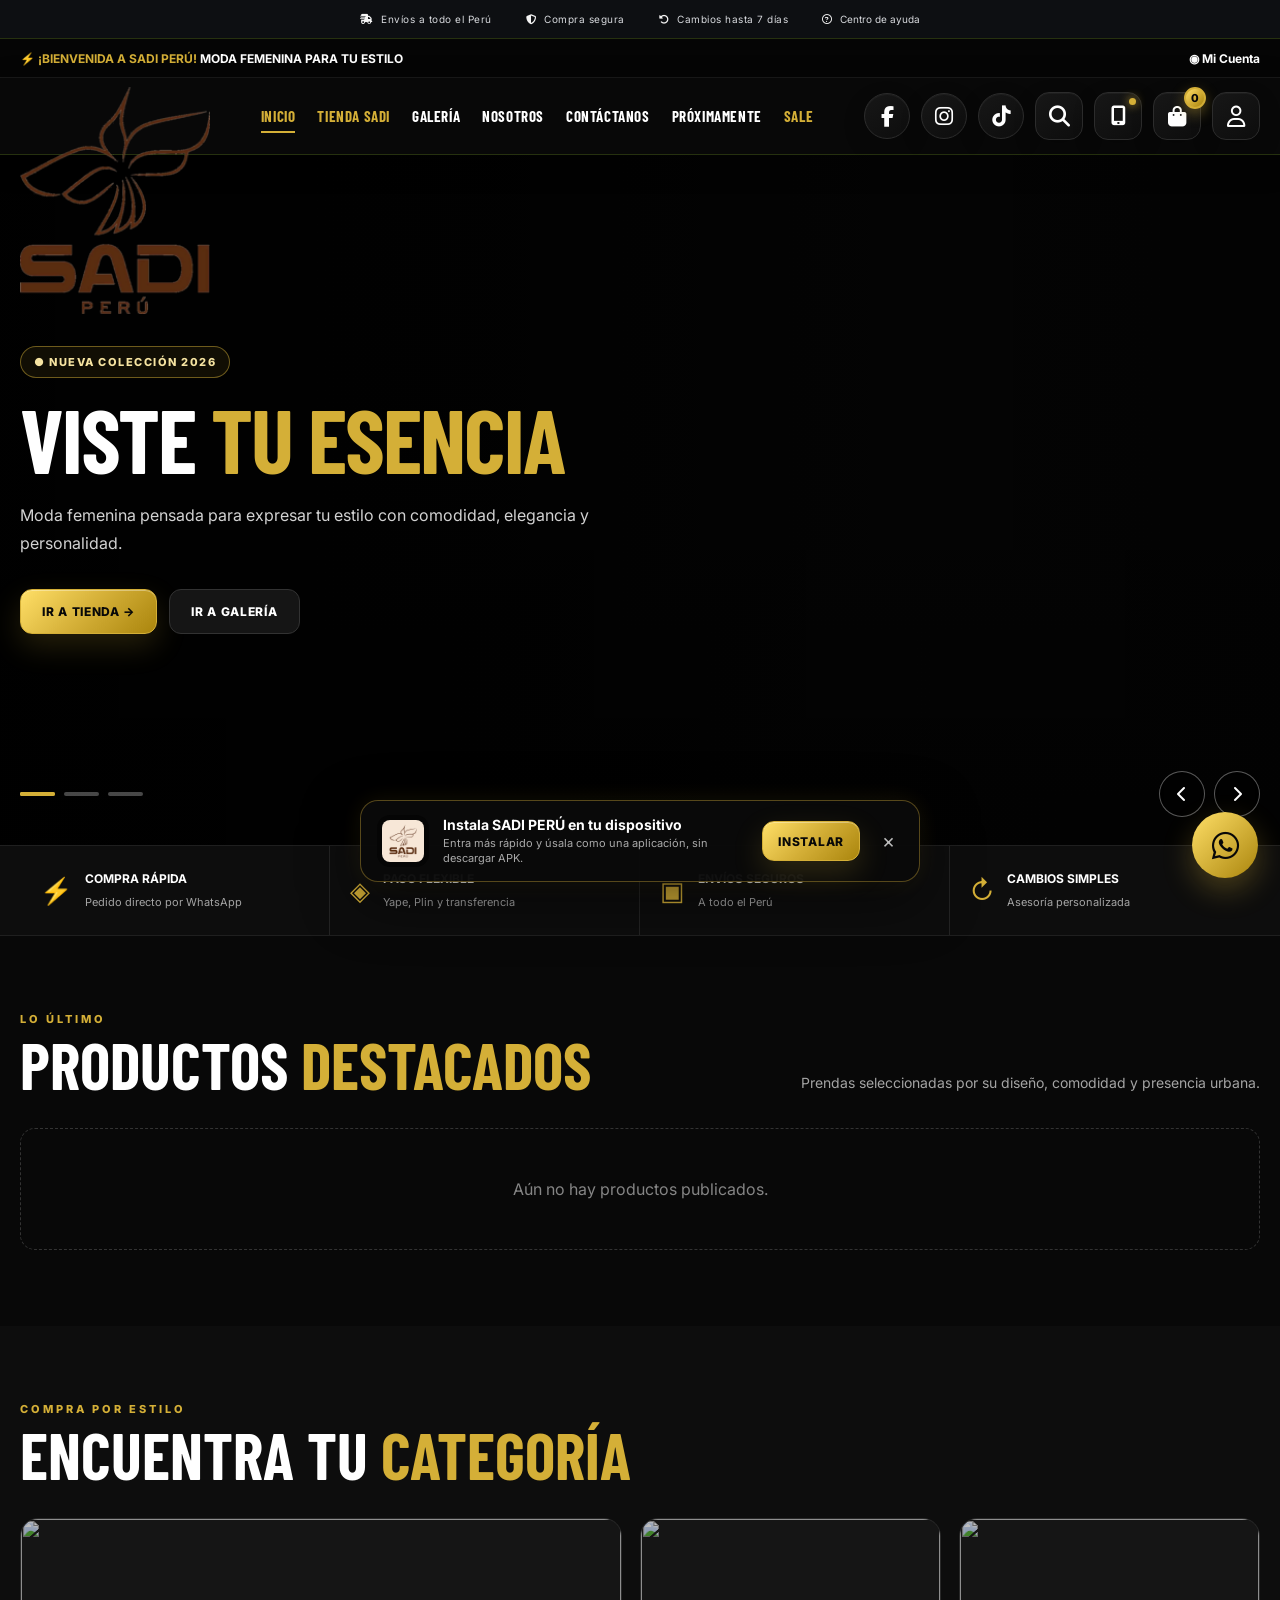
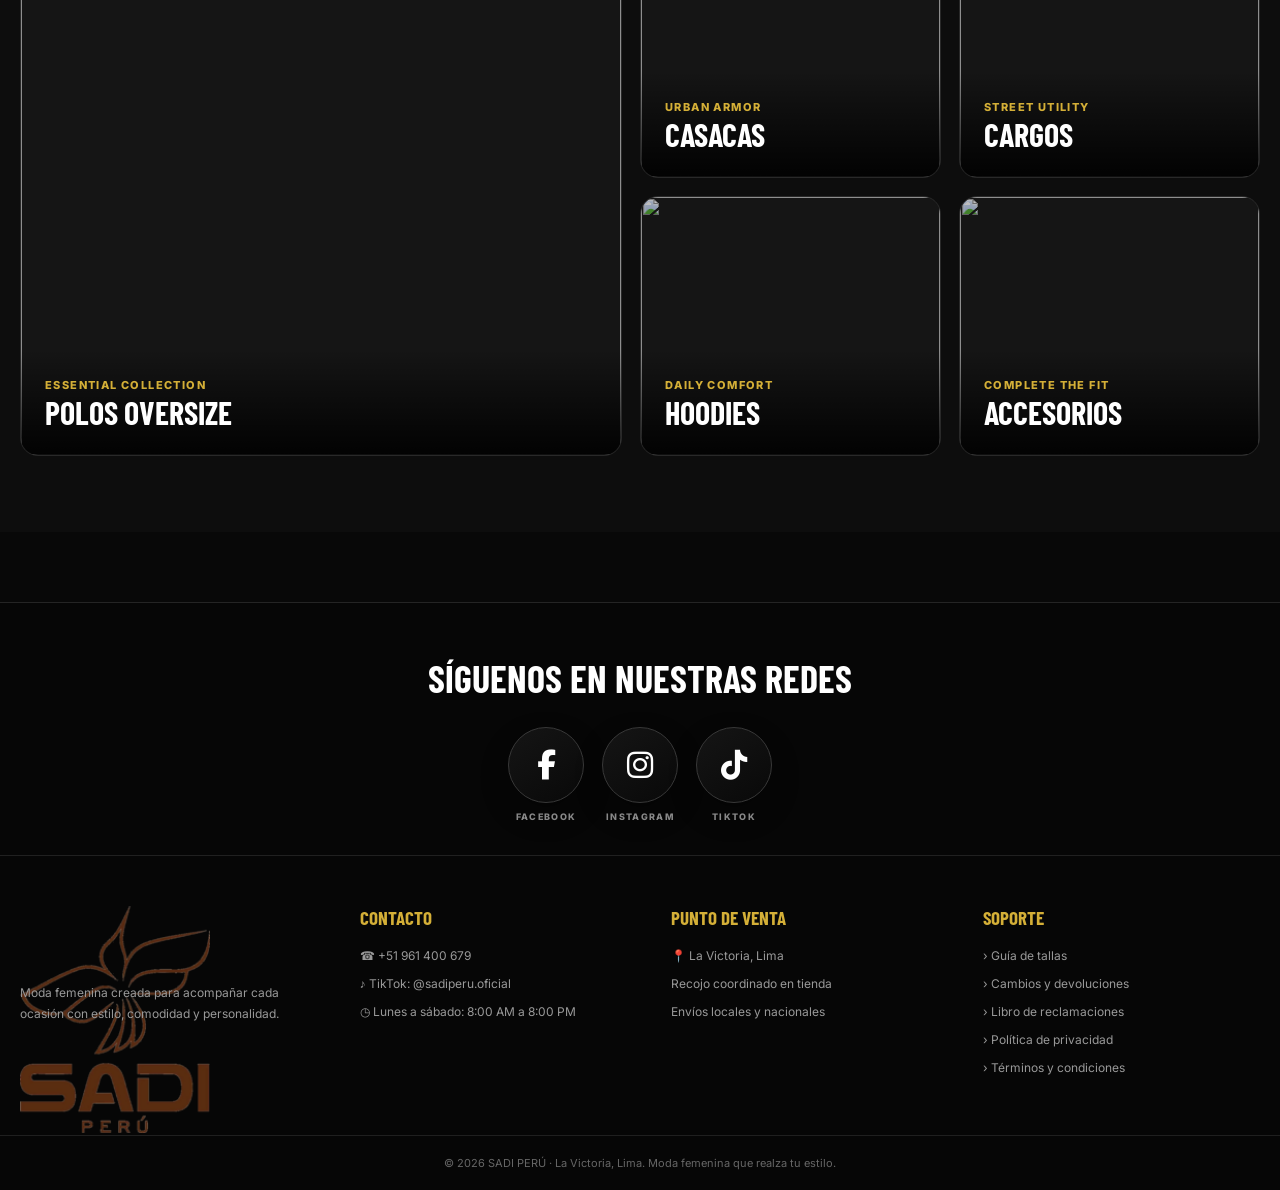
==== index.html @ c54acb95 "Add files via upload" ====
<!DOCTYPE html>

<html lang="es">
<head>
<meta charset="utf-8"/>
<meta content="width=device-width,initial-scale=1,viewport-fit=cover" name="viewport"/>
<meta content="#D4AF37" name="theme-color"/>
<meta content="SADI PERÚ, tienda de moda femenina en La Victoria, Lima. Prendas para mujer, colecciones actuales y atención directa por WhatsApp." name="description"/>
<title>SADI PERÚ | Tienda Femenina</title>
<link href="https://fonts.googleapis.com" rel="preconnect"/>
<link crossorigin="" href="https://fonts.gstatic.com" rel="preconnect"/>
<link href="https://fonts.googleapis.com/css2?family=Barlow+Condensed:wght@500;600;700;800&amp;family=Inter:wght@400;500;600;700;800&amp;display=swap" rel="stylesheet"/>
<script src="https://cdnjs.cloudflare.com/ajax/libs/jspdf/2.5.1/jspdf.umd.min.js"></script>
<link href="https://cdnjs.cloudflare.com/ajax/libs/font-awesome/6.7.2/css/all.min.css" rel="stylesheet"/>
<script src="js/01-firebase.js?v=2.2.0" type="module"></script>
<link href="css/app.css?v=luxury-5.2-loader-logo" rel="stylesheet"/><link id="royActiveManifest" href="manifest.webmanifest" rel="manifest"/><link href="assets/icons/sadi-app-192.png" rel="apple-touch-icon" sizes="192x192"/><meta content="#080808" name="theme-color"/><meta content="yes" name="mobile-web-app-capable"/><meta content="yes" name="apple-mobile-web-app-capable"/><meta content="black-translucent" name="apple-mobile-web-app-status-bar-style"/><meta id="royAppleAppTitle" content="SADI Perú Tienda" name="apple-mobile-web-app-title"/><meta id="royApplicationName" content="SADI Perú Tienda" name="application-name"/><script id="royPwaIdentitySelector">
(function(){
  var params=new URLSearchParams(location.search);
  var adminMode=params.get('admin')==='1';
  var manifest=document.getElementById('royActiveManifest');
  var appleTitle=document.getElementById('royAppleAppTitle');
  var appName=document.getElementById('royApplicationName');
  if(adminMode){
    if(manifest) manifest.setAttribute('href','manifest-admin.webmanifest');
    if(appleTitle) appleTitle.setAttribute('content','SADI Perú Admin');
    if(appName) appName.setAttribute('content','SADI Perú Admin');
    document.title='SADI Perú Admin';
    document.documentElement.setAttribute('data-roy-app','admin');
  }else{
    document.documentElement.setAttribute('data-roy-app','tienda');
  }
})();
</script>
<link href="assets/logo-sadi-peru.png?v=2.7.0" rel="icon" type="image/png"/>
<link rel="preload" href="assets/logo-sadi-peru.png" as="image" type="image/png" fetchpriority="high"/>
<link href="css/payment-admin-v3.1.css?v=3.1.0" rel="stylesheet"/>
<link href="css/payment-checkout-v3.2.css?v=3.2.0" rel="stylesheet"/>
<link href="css/checkout-client-pro-v6.5.css?v=6.7.0" rel="stylesheet"/>
<link href="css/form-controls-v3.3.css" rel="stylesheet"><link href="css/navigation-builder-v4.0.css?v=4.0.0" rel="stylesheet"/>
<link href="css/product-gallery-v4.1.css?v=4.1.0" rel="stylesheet">
</link></link><link rel="stylesheet" href="css/pwa-install-v4.4.css?v=4.4.0"/>
<link rel="preconnect" href="https://firebasestorage.googleapis.com" crossorigin>
<link rel="dns-prefetch" href="https://firebasestorage.googleapis.com">
<link rel="stylesheet" href="css/luxury-final-v5.1.css?v=5.2.0">
</head>
<body class="roy-brand-loading">
<div class="roy-fast-loader" id="royFastLoader" aria-label="Cargando tienda SADI PERÚ" role="status">
  <div class="roy-fast-loader-content">
    <img
      class="roy-fast-loader-logo"
      src="assets/logo-sadi-peru.png"
      alt="SADI PERÚ"
      width="360"
      height="120"
      loading="eager"
      decoding="sync"
      fetchpriority="high"
    />
    <div class="roy-fast-loader-line" aria-hidden="true"><span></span></div>
    <span class="roy-fast-loader-text">CARGANDO TIENDA...</span>
  </div>
</div>
<div id="storeApp">
<div class="service-bar"><div class="wrap service-bar-inner"><span><i class="fa-solid fa-truck-fast"></i> Envíos a todo el Perú</span><span><i class="fa-solid fa-shield-halved"></i> Compra segura</span><span><i class="fa-solid fa-rotate-left"></i> Cambios hasta 7 días</span><button onclick="openSupport('help')"><i class="fa-regular fa-circle-question"></i> Centro de ayuda</button></div></div>
<div class="welcome"><div class="wrap"><span>⚡ <strong>¡BIENVENIDA A SADI PERÚ!</strong> MODA FEMENINA PARA TU ESTILO</span><button onclick="showPage('cuenta')" style="background:none;border:0;color:#fff">◉ Mi Cuenta</button></div></div>
<header class="header"><div class="wrap nav">
<a class="logo" onclick="showPage('inicio')"><span class="logo-mark"><img src="assets/logo-sadi-peru.png" alt="SADI PERÚ"></span><span class="logo-word">SADI PERÚ</span></a>
<nav class="navlinks" id="navLinks">
<a class="active" data-page="inicio" onclick="showPage('inicio')">Inicio</a><a data-page="tienda" onclick="showPage('tienda')">Tienda SADI</a><a data-page="galeria" onclick="showPage('galeria')">Galería</a><a data-page="nosotros" onclick="showPage('nosotros')">Nosotros</a><a data-page="contacto" onclick="showPage('contacto')">Contáctanos</a><a data-page="proximamente" onclick="showPage('proximamente')">Próximamente</a><a class="orange" data-page="sale" onclick="showPage('sale')">Sale</a>
</nav>
<div class="nav-actions"><button aria-label="Facebook" class="icon-btn social-hide" onclick="openSocial('facebook')" title="Facebook"><i class="fa-brands fa-facebook-f"></i></button><button aria-label="Instagram" class="icon-btn social-hide" onclick="openSocial('instagram')" title="Instagram"><i class="fa-brands fa-instagram"></i></button><button aria-label="TikTok" class="icon-btn social-hide" onclick="openSocial('tiktok')" title="TikTok"><i class="fa-brands fa-tiktok"></i></button><button aria-label="Buscar" class="icon-btn" onclick="focusStoreSearch()" title="Buscar"><i class="fa-solid fa-magnifying-glass"></i></button><button aria-label="Instalar aplicación SADI PERÚ" class="icon-btn roy-install-entry roy-install-icon-btn" onclick="openRoyInstall()" title="Instalar aplicación"><i class="fa-solid fa-mobile-screen-button"></i></button><button aria-label="Carrito" class="icon-btn" onclick="openCart()" title="Carrito"><i class="fa-solid fa-bag-shopping"></i><span class="badge-count" id="cartCount">0</span></button><button aria-label="Mi cuenta" class="icon-btn" onclick="showPage('cuenta')" title="Cuenta"><i class="fa-regular fa-user"></i></button><button aria-label="Abrir menú" class="icon-btn hamb" onclick="openMobileMenu()"><i class="fa-solid fa-bars"></i></button></div>
</div></header>
<main>
<section class="page active" id="page-inicio">
<section aria-label="Promociones principales SADI PERÚ" class="hero-slider" id="heroSlider">
<div class="hero-slider-track" id="heroSliderTrack"></div>
<div class="hero-slider-controls">
<div aria-label="Seleccionar banner" class="hero-dots" id="heroDots"></div>
<div class="hero-arrows"><button aria-label="Banner anterior" class="hero-arrow" onclick="changeHeroSlide(-1)" type="button"><i class="fa-solid fa-chevron-left"></i></button><button aria-label="Banner siguiente" class="hero-arrow" onclick="changeHeroSlide(1)" type="button"><i class="fa-solid fa-chevron-right"></i></button></div>
</div>
</section>
<div class="feature-strip"><div class="wrap features"><div class="feature"><i>⚡</i><div><strong>Compra rápida</strong><span>Pedido directo por WhatsApp</span></div></div><div class="feature"><i>◈</i><div><strong>Pago flexible</strong><span>Yape, Plin y transferencia</span></div></div><div class="feature"><i>▣</i><div><strong>Envíos seguros</strong><span>A todo el Perú</span></div></div><div class="feature"><i>↻</i><div><strong>Cambios simples</strong><span>Asesoría personalizada</span></div></div></div></div>
<div class="section"><div class="wrap"><div class="section-head"><div><div class="eyebrow">Lo último</div><h2 class="title">Productos <span>destacados</span></h2></div><p class="section-desc">Prendas seleccionadas por su diseño, comodidad y presencia urbana.</p></div><div class="product-grid" id="featuredGrid"></div></div></div>
<div class="section" style="background:#0d0d0d"><div class="wrap"><div class="section-head"><div><div class="eyebrow">Compra por estilo</div><h2 class="title">Encuentra tu <span>categoría</span></h2></div></div><div class="category-grid">
<a class="category-card" onclick="openCategory('Polos')"><img src="https://images.unsplash.com/photo-1529139574466-a303027c1d8b?auto=format&amp;fit=crop&amp;w=1100&amp;q=85"/><div class="category-overlay"><span>Essential collection</span><h3>Polos oversize</h3></div></a>
<a class="category-card" onclick="openCategory('Casacas')"><img src="https://images.unsplash.com/photo-1551028719-00167b16eac5?auto=format&amp;fit=crop&amp;w=700&amp;q=85"/><div class="category-overlay"><span>Urban armor</span><h3>Casacas</h3></div></a>
<a class="category-card" onclick="openCategory('Pantalones')"><img src="https://images.unsplash.com/photo-1517445312882-bc9910d016b7?auto=format&amp;fit=crop&amp;w=700&amp;q=85"/><div class="category-overlay"><span>Street utility</span><h3>Cargos</h3></div></a>
<a class="category-card" onclick="openCategory('Hoodies')"><img src="https://images.unsplash.com/photo-1556821840-3a63f95609a7?auto=format&amp;fit=crop&amp;w=700&amp;q=85"/><div class="category-overlay"><span>Daily comfort</span><h3>Hoodies</h3></div></a>
<a class="category-card" onclick="openCategory('Accesorios')"><img src="https://images.unsplash.com/photo-1521369909029-2afed882baee?auto=format&amp;fit=crop&amp;w=700&amp;q=85"/><div class="category-overlay"><span>Complete the fit</span><h3>Accesorios</h3></div></a>
</div></div></div>
</section>
<section class="page" id="page-tienda"><div class="section"><div class="wrap"><div class="section-head"><div><div class="eyebrow">Catálogo completo</div><h1 class="title">Nuestra <span>tienda</span></h1></div><p class="section-desc">Explora el catálogo, abre cada producto y selecciona sus opciones en una ficha de compra clara y profesional.</p></div><div class="filters"><div class="store-search-compact"><button class="store-search-icon" type="button" aria-label="Buscar productos" title="Buscar" onclick="toggleStoreSearch()"><i class="fa-solid fa-magnifying-glass"></i></button><input class="field" id="storeSearch" oninput="renderStore()" placeholder="Buscar producto" aria-label="Buscar producto"/></div><select class="select" id="categoryFilter" onchange="renderStore()"><option value="">Todas las categorías</option></select><select class="select" id="sortFilter" onchange="renderStore()"><option value="featured">Destacados</option><option value="low">Menor precio</option><option value="high">Mayor precio</option><option value="new">Más nuevos</option></select><button class="btn btn-secondary filter-clear-btn" onclick="clearFilters()"><i class="fa-solid fa-rotate-left"></i><span>Limpiar</span></button></div><div class="muted" id="productResultsMeta" style="font-size:11px;margin-bottom:15px"></div><div class="product-grid" id="storeGrid"></div></div></div></section>
<section class="page" id="page-galeria"><div class="section"><div class="wrap"><div class="section-head"><div><div class="eyebrow">Nuestra comunidad</div><h1 class="title">SADI PERÚ <span>Lookbook</span></h1></div><p class="section-desc">Fotos y videos administrados desde el panel para mostrar nuevas colecciones, combinaciones y campañas.</p></div><div class="lookbook" id="lookbookImages"></div><div class="gallery-media" id="galleryVideos"></div></div></div></section>
<section class="page" id="page-nosotros"><div class="section"><div class="wrap"><div class="section-head"><div><div class="eyebrow">La esencia de la marca</div><h1 class="title">ADN <span>SADI PERÚ</span></h1></div><p class="section-desc">Moda femenina creada en Lima para acompañar a cada mujer con estilo, comodidad y personalidad.</p></div><div class="info-grid"><article class="info-card"><div class="ico">↶</div><h3>Historia</h3><p>Nacimos como un proyecto local con una idea clara: ofrecer prendas auténticas, cómodas y distintas para una generación que expresa quién es mediante su estilo.</p></article><article class="info-card"><div class="ico">⚡</div><h3>Misión</h3><p>Diseñar y seleccionar moda femenina de calidad que acompañe a cada mujer, conecte con su estilo y realce su personalidad.</p></article><article class="info-card"><div class="ico">◉</div><h3>Visión</h3><p>Convertir a SADI PERÚ en una marca referente de moda femenina peruana, reconocida por su calidad, cercanía y propuesta visual.</p></article></div></div></div></section>
<section class="page" id="page-contacto"><div class="section"><div class="wrap"><div class="section-head"><div><div class="eyebrow">Estamos donde nace la acción</div><h1 class="title">Encuén<span>tranos</span></h1></div><p class="section-desc">Visita nuestra tienda o escríbenos. Respondemos consultas, cambios, pedidos y asesoría de talla.</p></div><div class="contact-grid"><div class="contact-card"><h2 class="title" style="font-size:42px">La Victoria</h2><div class="contact-list"><div class="contact-item"><b>📍</b><div><b>Dirección</b><span id="publicAddress">Galería Los Fabricantes 718 - La Victoria - Lima</span></div></div><div class="contact-item"><b>◷</b><div><b>Horario de atención</b><span id="publicHours">Lunes a sábado, 8:00 AM a 8:00 PM</span></div></div><div class="contact-item"><b>☎</b><div><b>WhatsApp</b><span id="publicPhone">+51 961 400 679</span></div></div><div class="contact-item"><b>✉</b><div><b>Correo</b><span id="publicEmail">TikTok: @sadiperu.oficial</span></div></div></div><div class="map"><iframe loading="lazy" src="https://www.google.com/maps?q=La Victoria%20Peru&amp;output=embed"></iframe></div></div><div class="form-card"><h2 class="title" style="font-size:42px">Escríbe<span>nos</span></h2><form class="form-grid" onsubmit="sendContact(event)"><div class="form-group"><label>Nombre</label><input class="field" id="contactName" required=""/></div><div class="form-group"><label>WhatsApp</label><input class="field" id="contactPhone" required=""/></div><div class="form-group full"><label>Correo</label><input class="field" id="contactEmail" type="email"/></div><div class="form-group full"><label>Mensaje</label><textarea class="textarea" id="contactMessage" required=""></textarea></div><div class="form-group full"><button class="btn btn-primary" type="submit">Enviar consulta</button></div></form></div></div></div></div></section>
<section class="page" id="page-proximamente"><div class="soon"><div><div class="eyebrow">Próximo lanzamiento</div><h2>NEXT <span class="orange">DROP</span></h2><p>Nuevas siluetas, materiales y combinaciones están en desarrollo. Regístrate para recibir el anuncio antes que nadie.</p><div style="display:flex;max-width:510px;margin:auto;gap:8px"><input class="field" id="soonEmail" placeholder="Tu correo electrónico" type="email"/><button class="btn btn-primary" onclick="subscribeDrop()">Avisarme</button></div></div></div></section>
<section class="page" id="page-sale"><div class="section"><div class="wrap"><div class="section-head"><div><div class="eyebrow">Últimas unidades</div><h1 class="title">Urban <span>Sale</span></h1></div><p class="section-desc">Precios especiales por tiempo limitado. El descuento se aplica directamente.</p></div><div class="product-grid" id="saleGrid"></div></div></div></section>
<section class="page" id="page-cuenta"><div class="section"><div class="wrap"><div class="section-head"><div><div class="eyebrow">Tu espacio</div><h1 class="title">Mi <span>cuenta</span></h1></div></div><div class="account-grid"><div class="account-menu"><div class="account-avatar" id="accountAvatar">J</div><h3 id="accountNameView">Cliente SADI</h3><p class="muted" id="accountPhoneView" style="font-size:11px;margin-top:5px">Completa tus datos para guardar tus pedidos.</p><button class="btn btn-secondary" onclick="openProfileEdit()">Editar perfil</button><button class="btn btn-primary" onclick="openCart()">Ir al carrito</button><div class="account-admin-access"><button class="btn btn-secondary" onclick="openAdminFromAccount()">⚙ Acceso administrativo</button><p class="account-admin-note">Acceso exclusivo para personal autorizado.</p></div></div><div class="account-content"><div class="tabs"><button class="tab active" onclick="accountTab('orders',this)">Mis pedidos</button><button class="tab" onclick="accountTab('favorites',this)">Favoritos</button><button class="tab" onclick="accountTab('addresses',this)">Direcciones</button></div><div id="accountOrders"></div><div class="hidden" id="accountFavorites"></div><div class="hidden" id="accountAddresses"></div></div></div></div></div></section>
</main>
<footer class="footer"><div class="social"><h3>Síguenos en nuestras redes</h3><div class="social-icons"><a aria-label="Facebook" onclick="openSocial('facebook')"><i class="fa-brands fa-facebook-f"></i><span>Facebook</span></a><a aria-label="Instagram" onclick="openSocial('instagram')"><i class="fa-brands fa-instagram"></i><span>Instagram</span></a><a aria-label="TikTok" onclick="openSocial('tiktok')"><i class="fa-brands fa-tiktok"></i><span>TikTok</span></a></div></div><div class="wrap footer-grid"><div><a class="logo"><span class="logo-mark"><img src="assets/logo-sadi-peru.png" alt="SADI PERÚ"></span><span class="logo-word">SADI PERÚ</span></a><p style="margin-top:18px">Moda femenina creada para acompañar cada ocasión con estilo, comodidad y personalidad.</p></div><div><h4>Contacto</h4><ul><li>☎ +51 961 400 679</li><li>♪ TikTok: @sadiperu.oficial</li><li>◷ Lunes a sábado: 8:00 AM a 8:00 PM</li></ul></div><div><h4>Punto de venta</h4><ul><li>📍 La Victoria, Lima</li><li>Recojo coordinado en tienda</li><li>Envíos locales y nacionales</li></ul></div><div><h4>Soporte</h4><ul class="support-links"><li><button onclick="openSupport('sizes')">› Guía de tallas</button></li><li><button onclick="openSupport('changes')">› Cambios y devoluciones</button></li><li><button onclick="openSupport('claims')">› Libro de reclamaciones</button></li><li><button onclick="openSupport('privacy')">› Política de privacidad</button></li><li><button onclick="openSupport('terms')">› Términos y condiciones</button></li></ul></div></div><div class="copyright">© 2026 SADI PERÚ · La Victoria, Lima. Moda femenina que realza tu estilo.</div></footer>
<button aria-label="WhatsApp" class="wa-float" onclick="openWhatsApp()" title="WhatsApp"><i class="fa-brands fa-whatsapp"></i></button>
</div>
<div class="drawer-overlay" id="drawerOverlay" onclick="closeOverlays()"></div>
<aside class="mobile-menu" id="mobileMenu"><div class="logo"><span class="logo-mark"><img src="assets/logo-sadi-peru.png" alt="SADI PERÚ"></span><span class="logo-word">SADI PERÚ</span></div><nav><a onclick="showPage('inicio');closeOverlays()">⌂ Inicio</a><a onclick="showPage('tienda');closeOverlays()">◇ Tienda SADI</a><a onclick="showPage('galeria');closeOverlays()">▧ Galería</a><a onclick="showPage('nosotros');closeOverlays()">♙ Nosotros</a><a onclick="showPage('contacto');closeOverlays()">✉ Contáctanos</a><a onclick="showPage('proximamente');closeOverlays()">◷ Próximamente</a><a class="orange" onclick="showPage('sale');closeOverlays()">🔥 Sale</a><a class="roy-install-entry" onclick="closeOverlays();openRoyInstall()">⇩ Instalar aplicación</a><a onclick="showPage('cuenta');closeOverlays()">♙ Mi cuenta</a></nav></aside>
<aside class="cart-drawer" id="cartDrawer"><div class="drawer-head"><h3>Tu carrito <span class="orange" id="cartTitleCount">(0)</span></h3><button class="close" onclick="closeOverlays()">✕</button></div><div class="cart-list" id="cartList"></div><div class="drawer-foot"><div class="summary-line"><span>Subtotal</span><b id="cartSubtotal">S/ 0.00</b></div><div class="summary-line"><span>Envío</span><span>Se calcula al finalizar</span></div><div class="summary-line total"><span>Total</span><b id="cartTotal">S/ 0.00</b></div><button class="btn btn-primary" onclick="openCheckout()">Continuar compra →</button><button class="btn btn-secondary" onclick="closeOverlays();showPage('tienda')">Seguir comprando</button></div></aside>
<div class="modal" id="quickModal"><div class="modal-card product-detail-card"><button class="close modal-close" onclick="closeModal('quickModal')">✕</button><div class="quick-grid"><div class="quick-image"><div class="quick-thumbs" id="quickThumbs"></div><div class="quick-main-image"><button class="quick-nav prev" onclick="navigateQuickImage(-1)"><i class="fa-solid fa-chevron-left"></i></button><img id="quickImage"/><button class="quick-nav next" onclick="navigateQuickImage(1)"><i class="fa-solid fa-chevron-right"></i></button></div></div><div class="quick-info"><div class="detail-meta"><span id="quickSku"></span><span class="detail-rating">★★★★★ <u>4.8 (24)</u></span></div><div class="eyebrow" id="quickBrand"></div><h2 id="quickName"></h2><div><span class="price" id="quickPrice"></span><span class="detail-old-price" id="quickOldPrice"></span><span class="detail-discount hidden" id="quickDiscount"></span></div><p id="quickDescription"></p><div class="detail-divider"></div><div class="option-title">Color seleccionado: <b id="quickColorLabel"></b></div><div class="chips" id="quickColors"></div><div class="size-head"><div class="option-title">Elige una talla</div></div><div class="chips" id="quickSizes"></div><div class="quantity-buy"><div class="detail-qty"><button onclick="changeQuickQty(-1)">−</button><span id="quickQty">1</span><button onclick="changeQuickQty(1)">＋</button></div><button class="btn btn-primary" id="quickAddBtn" onclick="quickAdd()"><i class="fa-solid fa-bag-shopping"></i> Añadir al carrito</button><button aria-label="Agregar a favoritos" class="icon-btn" onclick="toggleFavorite(currentQuickId)"><i class="fa-regular fa-heart"></i></button></div><div class="pdp-specifications" id="quickSpecifications"></div><div class="detail-features"><div class="detail-feature"><i class="fa-solid fa-shield-halved"></i><span><b>Compra segura</b><br/>Datos protegidos y pedido registrado.</span></div><div class="detail-feature"><i class="fa-solid fa-truck-fast"></i><span><b>Envíos a todo el Perú</b><br/>Recojo en tienda o entrega a domicilio.</span></div><div class="detail-feature"><i class="fa-solid fa-rotate"></i><span><b>Cambios simples</b><br/>Coordinación directa por WhatsApp.</span></div><div class="detail-feature"><i class="fa-solid fa-box-open"></i><span><b>Stock actualizado</b><br/><span id="quickStock"></span></span></div></div></div></div></div></div>
<div class="modal" id="checkoutModal"><div class="modal-card checkout-card"><button class="close modal-close" onclick="closeModal('checkoutModal')">✕</button><div class="checkout-grid"><div class="checkout-main"><div class="eyebrow">Proceso de compra</div><h2 class="title" style="font-size:45px">Tu <span>pedido</span></h2><div class="steps"><div class="step active">1. Pedido</div><div class="step active">2. Información</div><div class="step active">3. Pago</div><div class="step">4. Confirmación</div></div><div class="checkout-products" id="checkoutProducts"></div><div class="coupon-row"><input class="field" id="couponInput" placeholder="Código de descuento"/><button class="btn btn-secondary" onclick="applyCoupon()">Aplicar</button></div><section class="client-data-card" aria-labelledby="clientDataTitle"><div class="client-data-heading"><div><span class="client-data-step">1</span><div><h3 id="clientDataTitle">Datos del cliente</h3><p>Información necesaria para identificar y coordinar tu pedido.</p></div></div><span class="client-data-secure"><i class="fa-solid fa-shield-halved"></i> Datos protegidos</span></div><div class="client-form-grid"><div class="client-field client-field-wide"><label for="checkoutName"><i class="fa-regular fa-user"></i> Nombre completo <em>*</em></label><input class="field" id="checkoutName" name="name" autocomplete="name" placeholder="Nombres y apellidos" maxlength="120"/><small>Escríbelo como aparece en tu documento.</small></div><div class="client-field"><label for="checkoutDni"><i class="fa-regular fa-id-card"></i> DNI <em>*</em></label><input class="field" id="checkoutDni" name="dni" inputmode="numeric" autocomplete="off" placeholder="8 dígitos" maxlength="8" pattern="[0-9]{8}"/><small>Solo números, sin espacios.</small></div><div class="client-field"><label for="checkoutPhone"><i class="fa-brands fa-whatsapp"></i> Celular / WhatsApp <em>*</em></label><input class="field" id="checkoutPhone" name="tel" type="tel" inputmode="tel" autocomplete="tel" placeholder="Ej.: 999 999 999" maxlength="20"/><small>Usaremos este número para confirmar la compra.</small></div><div class="client-field"><label for="checkoutDelivery"><i class="fa-solid fa-truck-fast"></i> Forma de entrega</label><select class="select" id="checkoutDelivery" onchange="applyDeliveryMode();updateCheckout()"><option value="pickup">Recojo en tienda</option><option value="delivery">Envío a domicilio</option></select><small>Podrás coordinar los detalles por WhatsApp.</small></div><div class="client-field"><label for="checkoutCity" id="checkoutCityLabel"><i class="fa-solid fa-location-dot"></i> Ciudad de recojo</label><input class="field" id="checkoutCity" autocomplete="address-level2" readonly=""/><small id="checkoutCityHelp">Sede asignada para el recojo.</small></div><div class="client-field client-field-full"><label for="checkoutAddress" id="checkoutAddressLabel"><i class="fa-solid fa-map-location-dot"></i> Dirección de recojo</label><input class="field" id="checkoutAddress" autocomplete="street-address" readonly=""/><small id="checkoutAddressHelp">Dirección oficial definida por la tienda.</small></div><div class="client-field client-field-full" id="pickupNotice"><div class="pickup-professional"><i class="fa-solid fa-store"></i><div><b>Punto oficial de recojo</b><div id="checkoutPickupSummary"></div><small>Presenta tu DNI al momento de recoger el pedido.</small></div></div></div></div></section><h3 style="font-family:'Barlow Condensed';font-size:24px;margin:22px 0 13px">2. Método de pago</h3><div class="pay-grid"><div class="pay-card active" data-pay="WhatsApp" onclick="selectPayment('WhatsApp',this)"><strong>◉ WhatsApp</strong><p>Coordina el pago y el envío con nuestro equipo.</p></div><div class="pay-card" data-pay="Yape" onclick="selectPayment('Yape',this)"><strong style="color:#b55cff">Yape</strong><p>Escanea el QR y envía el comprobante.</p></div><div class="pay-card" data-pay="Plin" onclick="selectPayment('Plin',this)"><strong style="color:#00c5cf">Plin</strong><p>Escanea el QR y confirma por WhatsApp.</p></div></div><div class="qr-wrap hidden" id="qrWrap"><div class="qr-card"><img id="yapeQr"/><b>Yape · SADI PERÚ</b><small>961 400 679</small></div><div class="qr-card"><img id="plinQr"/><b>Plin · SADI PERÚ</b><small>961 400 679</small></div></div></div><aside class="checkout-side"><h3 style="font-family:'Barlow Condensed';font-size:27px;text-transform:uppercase;margin-bottom:20px">Resumen de compra</h3><div class="summary-line"><span>Subtotal</span><b id="checkoutSubtotal">S/ 0.00</b></div><div class="summary-line"><span>Envío</span><b id="checkoutShipping">S/ 0.00</b></div><div class="summary-line"><span>Descuento</span><b id="checkoutDiscount">- S/ 0.00</b></div><div class="summary-line total"><span>Total</span><b id="checkoutTotal">S/ 0.00</b></div><button class="btn btn-primary checkout-finish-direct" onclick="finishOrder()" style="width:100%;font-size:13px;margin-top:14px">◉ Finalizar por WhatsApp</button><p class="muted" style="font-size:9px;text-align:center;margin-top:9px;line-height:1.5">Se registrará el pedido y se abrirá WhatsApp con todos los datos. Para Yape o Plin, adjunta tu comprobante.</p><div class="trust" style="margin-top:16px"><div>🔒<b>Pedido seguro</b></div><div>⚡<b>Atención rápida</b></div><div>✓<b>Compra confiable</b></div></div></aside></div></div></div>
<div class="modal" id="profileModal"><div class="modal-card" style="width:min(560px,100%);padding:30px"><button class="close modal-close" onclick="closeModal('profileModal')">✕</button><div class="eyebrow">Datos del cliente</div><h2 class="title" style="font-size:42px">Mi <span>perfil</span></h2><div class="form-grid" style="margin-top:22px"><div class="form-group full"><label>Nombre completo</label><input class="field" id="profileName"/></div><div class="form-group"><label>WhatsApp</label><input class="field" id="profilePhone"/></div><div class="form-group"><label>Correo</label><input class="field" id="profileEmail" type="email"/></div><div class="form-group full"><label>Dirección principal</label><input class="field" id="profileAddress"/></div><div class="form-group full"><button class="btn btn-primary" onclick="saveProfile()">Guardar perfil</button></div></div></div></div>
<div class="admin-login hidden" id="adminLogin"><div class="login-card"><div class="logo"><span class="logo-mark"><img src="assets/logo-sadi-peru.png" alt="SADI PERÚ"></span><span class="logo-word">SADI PERÚ ADMIN</span></div><h1>Panel administrativo</h1><p>Acceso seguro para personal autorizado.</p><div class="form-group"><label>Correo administrativo</label><input autocomplete="username" class="field" id="adminUser" placeholder="admin@sadiperu.pe" type="email"/></div><div class="form-group"><label>Contraseña</label><input autocomplete="current-password" class="field" id="adminPass" onkeydown="if(event.key==='Enter')adminLogin()" placeholder="••••••••" type="password"/></div><div class="login-error" id="adminError">No se pudo iniciar sesión.</div><button class="btn btn-primary" onclick="adminLogin()"><i class="fa-solid fa-shield-halved"></i> Ingresar</button><button class="btn btn-secondary" onclick="requestPasswordReset()">Recuperar acceso</button><button class="btn btn-secondary" onclick="goDirectlyToStore()">Volver a la tienda</button></div></div>
<div class="admin-shell hidden" id="adminApp">
<aside class="admin-side" id="adminSide"><div class="logo"><span class="logo-mark"><img src="assets/logo-sadi-peru.png" alt="SADI PERÚ"></span><span class="logo-word">SADI PERÚ</span></div><div class="admin-menu" id="adminMenu">
<button class="active" data-view="dashboard" onclick="showAdminView('dashboard',this)">▦ Dashboard</button><button data-view="catalog" onclick="showAdminView('catalog',this)">◇ Catálogo</button><button data-view="gallery" onclick="showAdminView('gallery',this)"><i class="fa-regular fa-images"></i> Galería</button><button data-view="inventory" onclick="showAdminView('inventory',this)">▣ Inventario</button><button data-view="orders" onclick="showAdminView('orders',this)">🛒 Pedidos</button><button data-view="clients" onclick="showAdminView('clients',this)">♙ Clientes</button><button data-view="sales" onclick="showAdminView('sales',this)">S/ Ventas</button><button data-view="promotions" onclick="showAdminView('promotions',this)">⌁ Promociones</button><button data-view="shipping" onclick="showAdminView('shipping',this)">▱ Envíos</button><button data-view="payments" onclick="showAdminView('payments',this)">▭ Pagos</button><button data-view="messages" onclick="showAdminView('messages',this)">✉ Mensajes</button><button data-view="reviews" onclick="showAdminView('reviews',this)">☆ Opiniones</button><button data-view="users" onclick="showAdminView('users',this)">♙ Usuarios</button><button data-view="qr-analytics" onclick="showAdminView('qr-analytics',this);startRoyQrAnalytics()">⌁ Analítica QR</button><button data-view="reports" onclick="showAdminView('reports',this)">▥ Reportes</button><button data-view="settings" onclick="showAdminView('settings',this)">⚙ Configuración</button><div class="sep"></div><button class="roy-install-entry roy-admin-install" onclick="openRoyInstall()">⇩ Instalar aplicación</button><button onclick="adminLogout()">↪ Cerrar sesión</button><button onclick="goDirectlyToStore()">← Ver tienda</button>
</div></aside>
<div class="admin-main"><header class="admin-top"><button aria-label="Menú administrador" class="icon-btn hamb" onclick="toggleAdminSide()"><i class="fa-solid fa-bars"></i></button><input class="field admin-search" id="adminGlobalSearch" oninput="adminGlobalFilter()" placeholder="Buscar pedidos, productos, clientes..."/><div class="admin-profile"><span class="online"></span><span>Datos en tiempo real<br/><b id="syncLabel">Modo local seguro</b></span><button aria-label="Sincronizar" class="icon-btn" onclick="syncAllToFirebase()" title="Sincronizar"><i class="fa-solid fa-rotate"></i></button><span><b>Admin SADI</b><br/>Administrador</span></div></header><main class="admin-content">
<section class="admin-view active" id="admin-dashboard"><h1 class="admin-title">Dashboard</h1><p class="admin-sub">Resumen general de la tienda y accesos rápidos.</p><div class="kpis" id="dashboardKpis"></div><div class="admin-grid"><div><div class="panel"><div class="panel-head"><h3>Pedidos recientes</h3><button class="btn btn-sm btn-secondary" onclick="showAdminView('orders')">Ver todos</button></div><div class="table-wrap"><table class="table"><thead><tr><th>Pedido</th><th>Cliente</th><th>Pago</th><th>Entrega</th><th>Estado</th><th>Total</th></tr></thead><tbody id="recentOrdersBody"></tbody></table></div></div><div class="panel" style="margin-top:16px"><div class="panel-head"><h3>Ventas de los últimos días</h3><span class="muted" style="font-size:9px">Importes registrados</span></div><div class="chart" id="salesChart"></div></div></div><div><div class="panel"><div class="panel-head"><h3>Stock bajo / agotados</h3><button class="btn btn-sm btn-secondary" onclick="showAdminView('inventory')">Inventario</button></div><div class="stock-list" id="lowStockList"></div></div><div class="panel" style="margin-top:16px"><div class="panel-head"><h3>Acciones rápidas</h3></div><div class="quick-actions"><button class="quick-action" onclick="showAdminView('catalog');openProductForm()"><b>＋ Agregar producto</b><span>Crear una nueva prenda</span></button><button class="quick-action" onclick="showAdminView('promotions')"><b>⌁ Crear cupón</b><span>Generar un descuento</span></button><button class="quick-action" onclick="showAdminView('inventory')"><b>▣ Ajustar inventario</b><span>Actualizar existencias</span></button><button class="quick-action" onclick="showAdminView('payments')"><b>▭ Revisar pagos</b><span>Confirmar comprobantes</span></button></div></div></div></div></section>
<section class="admin-view" id="admin-catalog"><div class="panel-head"><div><h1 class="admin-title">Catálogo</h1><p class="admin-sub">Productos, categorías, marcas, colores, tallas y variantes.</p></div><button class="btn btn-primary" onclick="openProductForm()">＋ Agregar producto</button></div><div class="tabs"><button class="tab active" onclick="catalogTab('products',this)">Productos</button><button class="tab" onclick="catalogTab('categories',this)">Categorías</button><button class="tab" onclick="catalogTab('attributes',this)">Marcas, colores y tallas</button></div><div id="catalogProducts"><div class="panel"><div class="filters" style="grid-template-columns:1fr .7fr auto"><input class="field" id="adminProductSearch" oninput="renderAdminProducts()" placeholder="Buscar producto o SKU"/><select class="select" id="adminProductCategory" onchange="renderAdminProducts()"><option value="">Todas las categorías</option></select><button class="btn btn-secondary" onclick="exportProductsCSV()">Exportar Excel</button></div><div class="table-wrap"><table class="table"><thead><tr><th>Producto</th><th>SKU</th><th>Categoría</th><th>Precio</th><th>Stock</th><th>Etiquetas</th><th>Acciones</th></tr></thead><tbody id="adminProductsBody"></tbody></table></div></div></div><div class="hidden" id="catalogCategories"></div><div class="hidden" id="catalogAttributes"></div></section>
<section class="admin-view" id="admin-gallery"><div class="panel-head"><div><h1 class="admin-title">Galería multimedia</h1><p class="admin-sub">CRUD completo de imágenes y videos visibles en la sección Galería.</p></div><button class="btn btn-primary" onclick="openMediaForm()">＋ Agregar contenido</button></div><div class="panel"><div class="crud-toolbar"><input class="field" id="mediaSearch" oninput="renderAdminMedia()" placeholder="Buscar por título o tipo"/><select class="select" id="mediaTypeFilter" onchange="renderAdminMedia()" style="max-width:180px"><option value="">Todos</option><option value="image">Imágenes</option><option value="video">Videos</option></select></div><div class="media-admin-grid" id="adminMediaGrid"></div></div></section>
<section class="admin-view" id="admin-inventory"><h1 class="admin-title">Inventario</h1><p class="admin-sub">Control de stock, entradas, salidas y ajustes.</p><div class="kpis" id="inventoryKpis"></div><div class="panel"><div class="panel-head"><h3>Stock de productos</h3><button class="btn btn-secondary btn-sm" onclick="exportInventoryCSV()">Exportar</button></div><div class="table-wrap"><table class="table"><thead><tr><th>Producto</th><th>SKU</th><th>Stock actual</th><th>Estado</th><th>Ajuste</th><th>Historial</th></tr></thead><tbody id="inventoryBody"></tbody></table></div></div><div class="panel" style="margin-top:16px"><div class="panel-head"><h3>Historial de movimientos</h3></div><div id="inventoryHistory"></div></div></section>
<section class="admin-view" id="admin-orders"><h1 class="admin-title">Pedidos</h1><p class="admin-sub">Nuevos, en preparación, enviados, entregados, cancelados y devoluciones.</p><div class="tabs" id="orderStatusTabs"></div><div class="panel"><div class="filters" style="grid-template-columns:1fr .7fr auto"><input class="field" id="orderSearch" oninput="renderAdminOrders()" placeholder="Buscar por cliente, teléfono o pedido"/><input class="field" id="orderDate" onchange="renderAdminOrders()" type="date"/><button class="btn btn-secondary" onclick="exportOrdersCSV()">Exportar Excel</button></div><div class="table-wrap"><table class="table"><thead><tr><th>Pedido</th><th>Cliente</th><th>Productos</th><th>Pago</th><th>Envío</th><th>Estado</th><th>Total</th><th>Acciones</th></tr></thead><tbody id="ordersBody"></tbody></table></div></div></section>
<section class="admin-view" id="admin-clients"><h1 class="admin-title">Clientes</h1><p class="admin-sub">Lista de clientes, direcciones, favoritos e historial de compra.</p><div class="kpis" id="clientKpis"></div><div class="panel"><div class="table-wrap"><table class="table"><thead><tr><th>Cliente</th><th>WhatsApp</th><th>Correo</th><th>Dirección</th><th>Pedidos</th><th>Total comprado</th><th>Tipo</th></tr></thead><tbody id="clientsBody"></tbody></table></div></div></section>
<section class="admin-view" id="admin-sales"><h1 class="admin-title">Ventas</h1><p class="admin-sub">Historial, comprobantes y exportación de información.</p><div class="kpis" id="salesKpis"></div><div class="panel"><div class="filters" style="grid-template-columns:1fr 1fr auto auto"><input class="field" id="salesFrom" onchange="renderSales()" type="date"/><input class="field" id="salesTo" onchange="renderSales()" type="date"/><button class="btn btn-secondary" onclick="exportSalesCSV()">Excel</button><button class="btn btn-secondary" onclick="exportSalesPDF()">PDF</button></div><div class="table-wrap"><table class="table"><thead><tr><th>Fecha</th><th>Pedido</th><th>Cliente</th><th>Productos</th><th>Pago</th><th>Estado</th><th>Total</th><th>Comprobante</th></tr></thead><tbody id="salesBody"></tbody></table></div></div></section>
<section class="admin-view" id="admin-promotions"><div class="panel-head"><div><h1 class="admin-title">Promociones</h1><p class="admin-sub">Cupones, descuentos, ofertas y banners.</p></div><button class="btn btn-primary" onclick="openPromotionForm()">＋ Crear promoción</button></div><div class="panel"><div id="promotionsGrid"></div></div></section>
<section class="admin-view" id="admin-shipping"><h1 class="admin-title">Envíos</h1><p class="admin-sub">Empresas de transporte, delivery, recojo y costos.</p><div class="panel"><div class="settings-grid" id="shippingSettings"></div><div style="margin-top:16px"><button class="btn btn-primary" onclick="saveShippingSettings()">Guardar configuración</button></div></div><div class="panel" style="margin-top:16px"><div class="panel-head"><h3>Seguimiento de pedidos</h3></div><div id="shippingTracking"></div></div></section>
<section class="admin-view" id="admin-payments"><h1 class="admin-title">Pagos</h1><p class="admin-sub">Yape, Plin, transferencia, tarjeta, Mercado Pago y PayPal.</p><div class="kpis" id="paymentKpis"></div><div class="panel"><div class="table-wrap"><table class="table"><thead><tr><th>Pedido</th><th>Cliente</th><th>Método</th><th>Monto</th><th>Estado</th><th>Fecha</th><th>Acciones</th></tr></thead><tbody id="paymentsBody"></tbody></table></div></div></section>
<section class="admin-view" id="admin-messages"><h1 class="admin-title">Mensajes</h1><p class="admin-sub">Consultas por formulario y solicitudes de atención.</p><div class="panel"><div id="messagesList"></div></div></section>
<section class="admin-view" id="admin-reviews"><h1 class="admin-title">Opiniones</h1><p class="admin-sub">Calificaciones y comentarios pendientes de aprobación.</p><div class="panel"><div id="reviewsList"></div></div></section>
<section class="admin-view" id="admin-users"><h1 class="admin-title">Usuarios, roles y seguridad</h1><p class="admin-sub">Controla accesos con permisos mínimos y conserva un historial de cada cambio.</p>
<div class="panel account-security-launch"><div><h3>Mi contraseña y seguridad</h3><p class="muted">La cuenta conectada puede cambiar su propia contraseña o solicitar un enlace de recuperación.</p></div><button class="btn btn-primary btn-sm" onclick="openMySecurity()" type="button">ABRIR MI SEGURIDAD</button></div>
<div class="user-security-banner"><b>Seguridad reforzada</b><span>Solo el propietario puede otorgar Control total. Los demás administradores pueden gestionar roles operativos, pero no elevar privilegios.</span></div><div class="panel"><div class="panel-head"><h3>Usuarios del sistema</h3><div class="user-head-actions"><button class="btn btn-secondary btn-sm" onclick="syncUsersFromFirestore(true)">↻ Actualizar usuarios y roles</button><button class="btn btn-primary btn-sm" onclick="openUserForm()">＋ Agregar usuario</button></div></div><div id="usersList"></div></div><div class="panel user-audit-panel"><div class="panel-head"><div><h3>Historial de cambios</h3><p class="muted">Registra creación, cambio de rol, permisos, estado y eliminación de acceso.</p></div><button class="btn btn-secondary btn-sm" onclick="loadUserAudit(true)">↻ Actualizar historial</button></div><div class="audit-filters"><input class="field" id="auditSearch" oninput="renderUserAudit()" placeholder="Buscar usuario, correo o administrador"/><select class="field" id="auditActionFilter" onchange="renderUserAudit()"><option value="">Todas las acciones</option><option value="CREATE">Creación</option><option value="UPDATE">Edición</option><option value="ROLE_CHANGE">Cambio de rol</option><option value="PERMISSIONS_CHANGE">Cambio de permisos</option><option value="STATUS_CHANGE">Cambio de estado</option><option value="DELETE">Eliminación</option><option value="PASSWORD_CHANGE">Cambio de contraseña</option><option value="PASSWORD_RESET_SENT">Recuperación enviada</option></select></div><div id="userAuditList"></div></div><div class="login-note" style="margin-top:16px">Cada usuario utiliza su propio correo. Nunca compartas la cuenta propietaria ni otorgues más permisos de los necesarios.</div></section>
<section class="admin-view" id="admin-qr-analytics"><h1 class="admin-title">Analítica QR</h1><p class="admin-sub">Seguimiento del recorrido QR → Catálogo → Tienda → Compra, sin mezclarlo con accesos directos.</p><div id="qrAnalyticsContent"><div class="panel">Cargando actividad del QR…</div></div></section>
<section class="admin-view" id="admin-reports"><h1 class="admin-title">Reportes</h1><p class="admin-sub">Genera informes de ventas, productos, inventario, clientes y pedidos.</p><div class="settings-grid"><div class="panel"><h3>Ventas</h3><p class="admin-sub">Ingresos por periodo y método de pago.</p><button class="btn btn-secondary btn-sm" onclick="exportSalesPDF()">PDF</button> <button class="btn btn-secondary btn-sm" onclick="exportSalesCSV()">Excel</button></div><div class="panel"><h3>Productos</h3><p class="admin-sub">Catálogo, precios y existencias.</p><button class="btn btn-secondary btn-sm" onclick="exportProductsCSV()">Excel</button></div><div class="panel"><h3>Inventario</h3><p class="admin-sub">Stock actual y productos agotados.</p><button class="btn btn-secondary btn-sm" onclick="exportInventoryCSV()">Excel</button></div><div class="panel"><h3>Clientes</h3><p class="admin-sub">Frecuencia, pedidos y gasto acumulado.</p><button class="btn btn-secondary btn-sm" onclick="exportClientsCSV()">Excel</button></div><div class="panel"><h3>Pedidos</h3><p class="admin-sub">Estados, pagos y entregas.</p><button class="btn btn-secondary btn-sm" onclick="exportOrdersCSV()">Excel</button></div></div></section>
<section class="admin-view" id="admin-settings"><h1 class="admin-title">Configuración</h1><p class="admin-sub">Información, logo, redes, contacto, políticas y Firebase.</p><div class="panel"><div class="admin-form"><div class="form-group"><label>Nombre visible de la marca</label><input class="field" id="setStoreName" placeholder="Ejemplo: SADI PERÚ"/><small class="muted">Se actualizará en el encabezado, menú, pie de página y panel administrativo.</small></div><div class="form-group full"><label>Logo principal de la marca</label><div class="upload-row"><div class="logo-preview-admin"><img alt="Vista previa del logo" id="setLogoPreview"/></div><div><input class="field" id="setLogoUrl" oninput="previewStoreLogo()" placeholder="URL del logo" style="margin-bottom:10px"/><label class="btn btn-secondary btn-sm"><i class="fa-solid fa-upload"></i> Subir logo<input accept="image/*" hidden="" id="setLogoFile" onchange="handleStoreLogo(this)" type="file"/></label> <button class="btn btn-danger btn-sm" onclick="removeStoreLogo()" type="button">Quitar logo</button><p class="muted" style="font-size:9px;margin-top:9px">Recomendado: PNG transparente o JPG cuadrado, mínimo 300 × 300 px.</p></div></div></div><div class="section-label">Colores globales de la marca</div><div class="form-group full"><div class="brand-color-admin"><label><span>Color principal</span><input id="setPrimaryColor" oninput="previewBrandColors()" type="color" value="#D4AF37"/><small>Botones, enlaces, resaltados y estados activos.</small></label><label><span>Color secundario</span><input id="setSecondaryColor" oninput="previewBrandColors()" type="color" value="#ffffff"/><small>Contraste del logotipo y detalles secundarios.</small></label><label><span>Fondo general</span><input id="setBackgroundColor" oninput="previewBrandColors()" type="color" value="#080808"/><small>Fondo principal de tienda y administrador.</small></label><label><span>Texto principal</span><input id="setTextColor" oninput="previewBrandColors()" type="color" value="#ffffff"/><small>Color general de textos importantes.</small></label></div><div class="brand-live-preview" id="brandLivePreview"><img alt="Vista previa de marca" src="assets/logo-sadi-peru.png"/><strong>DISEÑO QUE <em>IMPONE PRESENCIA</em></strong><button type="button">BOTÓN DE EJEMPLO</button></div><button class="btn btn-secondary btn-sm" onclick="restoreOfficialBrand()" type="button">Restaurar dorado, blanco y negro oficial</button></div><div class="section-label">Portada principal · 3 banners</div><div class="form-group full"><div class="admin-alert"><b>Slider administrable:</b> configura exactamente tres imágenes. Cada banner puede tener su propio texto, botón y destino. Las imágenes se optimizan y guardan con el sistema compatible con el plan gratuito.</div><div class="hero-admin-grid" id="heroAdminGrid"></div></div><div class="form-group"><label>Tiempo entre imágenes (segundos)</label><input class="field" id="setHeroInterval" max="15" min="3" step="1" type="number" value="6"><small class="muted">Recomendado: entre 5 y 7 segundos.</small></input></div><div class="form-group"><label>WhatsApp</label><input class="field" id="setWhatsapp"/></div><div class="form-group"><label>Correo</label><input class="field" id="setEmail"/></div><div class="form-group"><label>Horario</label><input class="field" id="setHours"/></div><div class="form-group full"><label>Dirección</label><input class="field" id="setAddress"/></div><div class="form-group"><label>Facebook</label><input class="field" id="setFacebook"/></div><div class="form-group"><label>Instagram</label><input class="field" id="setInstagram"/></div><div class="form-group"><label>TikTok</label><input class="field" id="setTiktok"/></div><div class="form-group"><label>Envío gratis desde</label><input class="field" id="setFreeShipping" type="number"/></div><div class="form-group full"><label>Políticas de cambios</label><textarea class="textarea" id="setPolicies"></textarea></div><div class="form-group full"><label>Términos y condiciones</label><textarea class="textarea" id="setTerms"></textarea></div><div class="form-group full"><button class="btn btn-primary" onclick="saveSettings()">Guardar configuración</button> <button class="btn btn-secondary" onclick="syncAllToFirebase()">Sincronizar todo con Firebase</button></div></div></div></section>
</main></div>
</div>
<div class="modal" id="supportModal"><div class="modal-card support-modal-card"><button class="close modal-close" onclick="closeModal('supportModal')">✕</button><div class="support-hero"><div><div class="eyebrow">Centro de ayuda</div><h2 class="title" id="supportTitle">Soporte <span>SADI PERÚ</span></h2><p id="supportIntro">Información clara para comprar con confianza.</p></div><i class="fa-solid fa-headset"></i></div><div class="support-body" id="supportBody"></div><div class="support-actions"><button class="btn btn-primary" onclick="openWhatsApp()"><i class="fa-brands fa-whatsapp"></i> Hablar por WhatsApp</button><button class="btn btn-secondary" onclick="closeModal('supportModal')">Cerrar</button></div></div></div>
<div class="modal" id="productModal"><div class="modal-card" style="width:min(850px,100%);padding:28px"><button class="close modal-close" onclick="closeModal('productModal')">✕</button><div class="eyebrow">Catálogo</div><h2 class="title" id="productFormTitle" style="font-size:42px">Nuevo <span>producto</span></h2><input id="productId" type="hidden"/><div class="admin-form" style="margin-top:20px"><div class="form-group"><label>Nombre</label><input class="field" id="pName"/></div><div class="form-group"><label>SKU</label><input class="field" id="pSku"/></div><div class="form-group"><label>Categoría</label><select class="select" id="pCategory"><option value="">Selecciona una categoría</option></select></div><div class="form-group"><label>Marca</label><input class="field" id="pBrand" value="SADI PERÚ"/></div><div class="form-group"><label>Precio</label><input class="field" id="pPrice" step="0.01" type="number"/></div><div class="form-group"><label>Precio anterior</label><input class="field" id="pOldPrice" step="0.01" type="number"/></div><div class="form-group"><label>Stock</label><input class="field" id="pStock" type="number"/></div><div class="form-group"><label>Etiquetas separadas por coma</label><input class="field" id="pTags" placeholder="Nuevo, Destacado, Oferta"/></div><div class="form-group"><label>Colores separados por coma</label><input class="field" id="pColors" oninput="renderColorImageFields()" placeholder="Negro, Blanco"/><div class="admin-help">Cada color puede tener su propia fotografía. Al seleccionarlo en la tienda, la imagen cambiará automáticamente.</div></div><div class="form-group"><label>Tallas separadas por coma</label><input class="field" id="pSizes" placeholder="S, M, L, XL"/></div><div class="form-group full"><label>Descripción</label><textarea class="textarea" id="pDescription"></textarea></div>
<div class="section-label">Especificaciones de la prenda</div>
<div class="form-group"><label>Material</label><input class="field" id="pMaterial" placeholder="Ejemplo: Denim stretch"/></div>
<div class="form-group"><label>Composición</label><input class="field" id="pComposition" placeholder="Ejemplo: 98% algodón, 2% spandex"/></div>
<div class="form-group"><label>Tipo / corte</label><input class="field" id="pFit" placeholder="Ejemplo: Wide leg, Oversize, Slim"/></div>
<div class="form-group"><label>Tiro</label><input class="field" id="pRise" placeholder="Ejemplo: Alto, medio o bajo"/></div>
<div class="form-group"><label>Género</label><select class="select" id="pGender"><option value="Mujer">Mujer</option></select></div>
<div class="form-group"><label>Modelo</label><input class="field" id="pModel" placeholder="Código o nombre de modelo"/></div>
<div class="section-label">Imágenes y variantes visuales</div><div class="form-group full"><label>Imagen principal</label><input class="field" id="pImageUrl" oninput="previewProductImage()" placeholder="URL de imagen principal"/><div class="image-uploader" style="margin-top:10px"><img class="image-preview" id="pImagePreview"><label class="btn btn-secondary btn-sm">Subir imagen<input accept="image/*" hidden="" id="pImageFile" onchange="handleProductImage(this)" type="file"/></label><span class="muted" style="font-size:9px">La imagen se optimizará automáticamente antes de guardarse.</span></img></div></div><div class="form-group full"><label>Galería adicional del producto (hasta 3 imágenes)</label><textarea class="textarea hidden" id="pGallery"></textarea><div class="multi-upload-grid" id="pGalleryUploads"></div><div class="admin-help">La imagen principal se mantiene aparte. Estas tres imágenes aparecen como miniaturas adicionales.</div></div><div class="form-group full"><label>Imágenes por color (hasta 3 por cada color)</label><div class="color-image-fields" id="pColorImageFields"></div><textarea class="textarea hidden" id="pColorImages"></textarea><div class="admin-help">Al elegir un color, la ficha mostrará automáticamente sus imágenes específicas.</div></div></div><div class="form-group full"><button class="btn btn-primary" onclick="saveProduct()">Guardar producto</button></div></div></div>
<div class="modal" id="mediaModal"><div class="modal-card" style="width:min(700px,100%);padding:28px"><button class="close modal-close" onclick="closeModal('mediaModal')">✕</button><div class="eyebrow">Galería</div><h2 class="title" id="mediaFormTitle" style="font-size:42px">Nuevo <span>contenido</span></h2><input id="mediaId" type="hidden"/><div class="admin-form" style="margin-top:20px"><div class="form-group"><label>Tipo</label><select class="select" id="mediaType" onchange="toggleMediaFields()"><option value="image">Imagen</option><option value="video">Video / reel</option></select></div><div class="form-group"><label>Título</label><input class="field" id="mediaTitle"/></div><div class="form-group full"><label>Enlace público</label><input class="field" id="mediaUrl" placeholder="YouTube, TikTok, Instagram, Facebook, Vimeo o video directo"/><div class="admin-help">En Instagram, Facebook y TikTok el contenido debe ser público. También puedes subir un archivo MP4, WebM u OGG.</div></div><div class="form-group full" id="mediaFileGroup"><label id="mediaFileLabel">O subir archivo de imagen</label><label class="btn btn-secondary btn-sm"><i class="fa-solid fa-upload"></i> Seleccionar archivo<input accept="image/*" hidden="" id="mediaFile" onchange="handleMediaFile(this)" type="file"/></label><div class="muted" id="mediaFileName" style="font-size:10px;margin-top:8px"></div><div class="admin-help" id="mediaUploadHelp">Las imágenes se optimizan antes de guardarse.</div></div><div class="form-group full"><label>Descripción</label><textarea class="textarea" id="mediaDescription"></textarea></div><div class="form-group full"><label><input checked="" id="mediaActive" type="checkbox"/> Visible en la tienda</label></div><div class="form-group full"><button class="btn btn-primary" onclick="saveMedia()">Guardar contenido</button></div></div></div></div>
<div class="modal" id="promotionModal"><div class="modal-card" style="width:min(560px,100%);padding:28px"><button class="close modal-close" onclick="closeModal('promotionModal')">✕</button><div class="eyebrow">Marketing</div><h2 class="title" style="font-size:42px">Nueva <span>promoción</span></h2><div class="admin-form" style="margin-top:20px"><div class="form-group"><label>Código</label><input class="field" id="promoCode"/></div><div class="form-group"><label>Descuento %</label><input class="field" id="promoDiscount" type="number"/></div><div class="form-group"><label>Fecha inicio</label><input class="field" id="promoStart" type="date"/></div><div class="form-group"><label>Fecha fin</label><input class="field" id="promoEnd" type="date"/></div><div class="form-group full"><label>Descripción</label><input class="field" id="promoDescription"/></div><div class="form-group full"><button class="btn btn-primary" onclick="savePromotion()">Guardar promoción</button></div></div></div></div>
<div class="modal" id="categoryEditModal"><div class="modal-card" style="width:min(560px,100%);padding:28px"><button class="close modal-close" onclick="closeModal('categoryEditModal')">✕</button><div class="eyebrow">Catálogo</div><h2 class="title" style="font-size:36px">Editar <span>categoría</span></h2><input id="editCategoryId" type="hidden"><div class="form-group"><label>Nombre de la categoría</label><input class="field" id="editCategoryName" maxlength="60"></div><div class="form-group"><label>Estado</label><select class="select" id="editCategoryActive"><option value="true">Activa</option><option value="false">Inactiva</option></select></div><label class="security-confirm"><input id="editCategoryUpdateProducts" type="checkbox" checked> Actualizar también los productos que usan el nombre anterior.</label><button class="btn btn-primary" style="width:100%;margin-top:14px" onclick="saveCategoryEdition()">GUARDAR CATEGORÍA</button></div></div><datalist id="categoryList"></datalist><div class="save-feedback" id="saveFeedback"></div><div class="toast" id="toast"></div>
<script src="js/02-app-02.js?v=4.0.1"></script>
<!-- ROY V10: Firebase Authentication + reglas por rol -->
<script src="js/03-app-03.js?v=2.2.0"></script>
<script id="roy-v20-script" src="js/05-roy-v20-script.js?v=2.2.0"></script>
<script id="roy-v21-script" src="js/06-roy-v21-script.js?v=2.2.0"></script>
<script id="roy-v26-size-script" src="js/07-roy-v26-size-script.js?v=2.2.0"></script>
<div class="modal" id="mySecurityModal"><div class="modal-card my-security-modal-card"><button class="close modal-close" onclick="closeModal('mySecurityModal')">✕</button><div class="eyebrow">Cuenta protegida</div><h2 class="title" style="font-size:42px">Mi <span>seguridad</span></h2>
<div class="account-security-panel">
<div class="panel-head"><div><h3>Cambiar mi contraseña</h3><p class="muted">Primero validaremos la contraseña actual con Firebase Authentication.</p></div><span class="security-session-badge">SESIÓN PROTEGIDA</span></div>
<div class="security-account-summary"><div><b id="securityCurrentName">Usuario conectado</b><span id="securityCurrentEmail">—</span></div><button class="btn btn-secondary btn-sm" onclick="sendMyPasswordReset()" type="button">Enviar enlace a mi correo</button></div>
<div class="security-password-grid">
<div class="form-group"><label>Contraseña actual</label><div class="password-input-wrap"><input autocomplete="current-password" class="field" id="currentAdminPassword" placeholder="Contraseña actual" type="password"/><button onclick="toggleSecurityPassword('currentAdminPassword',this)" type="button">Ver</button></div></div>
<div class="form-group"><label>Nueva contraseña</label><div class="password-input-wrap"><input autocomplete="new-password" class="field" id="newAdminPassword" oninput="updatePasswordStrength()" placeholder="Mínimo 12 caracteres" type="password"/><button onclick="toggleSecurityPassword('newAdminPassword',this)" type="button">Ver</button></div></div>
<div class="form-group"><label>Confirmar nueva contraseña</label><div class="password-input-wrap"><input autocomplete="new-password" class="field" id="confirmAdminPassword" placeholder="Repite la nueva contraseña" type="password"/><button onclick="toggleSecurityPassword('confirmAdminPassword',this)" type="button">Ver</button></div></div>
</div>
<div class="password-strength"><div class="password-strength-bar"><i id="passwordStrengthFill"></i></div><b id="passwordStrengthLabel">Aún no evaluada</b><span>12 caracteres, mayúscula, minúscula, número y símbolo. No uses tu correo.</span></div>
<label class="security-confirm"><input id="confirmPasswordChange" type="checkbox"/> Confirmo que soy el titular de esta cuenta y deseo cambiar su contraseña.</label>
<div class="security-password-actions"><button class="btn btn-primary" id="changeMyPasswordBtn" onclick="changeMyAdminPassword()" type="button">CAMBIAR MI CONTRASEÑA</button><p class="muted">Después del cambio se cerrará esta sesión.</p></div>
<div class="login-note" id="passwordSecurityStatus"></div>
</div></div></div><div class="modal" id="userModal"><div class="modal-card user-modal-secure"><button class="modal-close" onclick="closeModal('userModal')">×</button><h2 id="userModalTitle">AGREGAR USUARIO</h2><input id="userId" type="hidden"/><div class="form-grid"><div class="form-group"><label>Nombre completo</label><input autocomplete="off" class="field" id="userName" placeholder="Nombre del trabajador"/></div><div class="form-group"><label>Correo de inicio de sesión</label><input autocomplete="off" class="field" id="userEmail" placeholder="usuario@correo.com" type="email"/></div><div class="form-group" id="userPasswordGroup"><label>Contraseña temporal segura</label><input autocomplete="new-password" class="field" id="userPassword" minlength="10" placeholder="Mínimo 10 caracteres" type="password"/><div class="password-rules">Usa mayúscula, minúscula, número y símbolo.</div></div><div class="form-group"><label>Rol predefinido</label><select class="field" id="userRole" onchange="syncRolePermissions()"><option>Administrador</option><option>Ventas</option><option>Inventario</option><option>Contenido</option><option>Atención al cliente</option><option>Personalizado</option></select></div><div class="form-group"><label>Estado de acceso</label><select class="field" id="userActive"><option value="true">Activo</option><option value="false">Desactivado</option></select></div><div class="form-group"><label>Motivo del cambio</label><input class="field" id="userChangeReason" maxlength="180" placeholder="Ej.: cambio de área o nuevas funciones"/></div><div class="form-group full"><div class="permission-title-row"><label>Permisos del usuario</label><div class="permission-tools"><button class="btn btn-secondary btn-sm" onclick="selectAllCustomPermissions()" type="button">Marcar todos</button><button class="btn btn-secondary btn-sm" onclick="clearCustomPermissions()" type="button">Limpiar</button></div></div><div class="permission-grid secure-permission-grid" id="userPermissionGrid"></div><div class="admin-help" id="permissionHelp">Los roles predefinidos marcan permisos recomendados. Elige “Personalizado” para seleccionar manualmente.</div></div><div class="form-group full"><label class="security-confirm"><input id="userSecurityConfirm" type="checkbox"/> Confirmo que revisé el rol y que este usuario necesita únicamente los permisos seleccionados.</label></div></div><div class="login-note" style="margin:12px 0">Al editar, la contraseña actual no se modifica. Cada cambio quedará guardado en el historial de seguridad.</div><button class="btn btn-primary" id="saveUserBtn" onclick="saveSystemUser()" style="width:100%">GUARDAR USUARIO, ROL Y PERMISOS</button><div class="login-note" id="userSaveStatus" style="margin-top:10px"></div></div></div>

<div class="roy-pwa-banner" id="royPwaBanner" role="status" aria-live="polite">
  <img src="assets/icons/sadi-app-192.png" alt="Logo SADI PERÚ"/>
  <div class="roy-pwa-banner-copy"><b>Instala SADI PERÚ en tu dispositivo</b><span>Entra más rápido y úsala como una aplicación, sin descargar APK.</span></div>
  <div class="roy-pwa-banner-actions"><button class="btn btn-primary" onclick="openRoyInstall()">INSTALAR</button></div>
  <button class="roy-pwa-banner-close" aria-label="Cerrar aviso" onclick="dismissRoyInstall()">×</button>
</div>
<div class="modal" id="royInstallModal" aria-hidden="false">
 <div class="modal-card roy-install-modal-card">
  <button class="close modal-close" aria-label="Cerrar" onclick="closeRoyInstall()">✕</button>
  <div class="eyebrow">Acceso rápido</div><h2 class="title" style="font-size:38px">Instalar <span>SADI PERÚ</span></h2>
  <div class="roy-install-hero"><img src="assets/icons/sadi-app-192.png" alt="Aplicación SADI PERÚ"/><div><h3>SADI Perú Tienda</h3><p></p></div></div>
  <div class="roy-install-steps" id="royInstallSteps"></div>
  <button class="btn btn-primary" id="royInstallAction" type="button">INSTALAR AHORA</button>
  <div class="roy-install-status" id="royInstallStatus">Comprobando compatibilidad del dispositivo…</div>
 </div>
</div>
<script id="roy-v27-script" src="js/08-roy-v27-script.js?v=2.4.0"></script>
<script id="roy-v28-owner-control" src="js/09-roy-v28-owner-control.js?v=2.4.0"></script>
<script src="js/98-error-boundary.js?v=2.5.0"></script>
<script src="js/99-stable-startup.js?v=2.5.0"></script>
<script src="js/12-brand-admin-v2.7.js?v=3.1.0"></script>
<!-- Gestión de usuarios consolidada en v4.5; se retiró el módulo duplicado v3. -->
<script src="js/14-payments-qr-v3.1.js?v=3.1.0"></script>
<script src="js/15-payments-checkout-v3.2.js?v=3.2.0"></script>
<script src="js/16-navigation-builder-v4.0.js?v=4.0.0"></script>
<script src="js/17-product-gallery-v4.1.js?v=4.1.1"></script>

<link rel="stylesheet" href="css/user-security-v4.1.css?v=4.3.0">
<link rel="stylesheet" href="css/account-security-v4.9.css?v=4.3.0">
<link rel="stylesheet" href="css/roy-refinements-v4.2.css?v=4.3.0">
<link rel="stylesheet" href="css/luxury-final-v5.1.css?v=5.2.1">
<script src="js/17-user-security-audit-v4.1.js?v=4.3.0"></script>
<script src="js/20-account-security-v4.9.js?v=4.3.0"></script>
<script src="js/21-owner-controls-refinements-v4.2.js?v=4.3.0"></script>
<script src="js/22-critical-fixes-v4.3.js?v=4.3.0"></script>
<script src="js/23-pwa-install-v4.4.js?v=4.4.0"></script>
<script src="js/24-stability-performance-v4.5.js?v=4.5.0"></script>
<script src="js/25-users-freeze-hotfix-v4.6.js?v=4.6.0"></script>
<script src="js/26-luxury-brand-migration-v5.1.js?v=5.2.0"></script>
<script src="js/27-config-catalog-realtime-v5.2.js?v=5.2.0"></script>
<script src="js/28-cross-channel-tracking-v1.js?v=1.0.0"></script>
<script src="js/29-admin-qr-analytics-v1.js?v=1.0.0"></script>
</body>
</html>
---- css/app.css ----
/* Bloque original 1: general */

:root{--bg:#080808;--panel:#111;--panel2:#181818;--line:#292929;--muted:#a4a4a4;--white:#fff;--orange:#D4AF37;--orange2:#A87B12;--green:#D4AF37;--red:#ff4a4a;--yellow:#ffc928;--blue:#3f8cff;--radius:16px;--shadow:0 22px 70px rgba(0,0,0,.35)}
*{box-sizing:border-box;margin:0;padding:0}html{scroll-behavior:smooth}body{background:var(--bg);color:#eee;font-family:Inter,Arial,sans-serif;min-height:100vh;overflow-x:hidden}button,input,select,textarea{font:inherit}button,a{cursor:pointer}a{color:inherit;text-decoration:none}img{max-width:100%;display:block}.hidden{display:none!important}.muted{color:var(--muted)}.orange{color:var(--orange)}
::-webkit-scrollbar{width:7px;height:7px}::-webkit-scrollbar-track{background:#080808}::-webkit-scrollbar-thumb{background:#343434;border-radius:8px}::-webkit-scrollbar-thumb:hover{background:var(--orange)}
.announce{height:34px;background:linear-gradient(90deg,#B88916,#F0D778);display:flex;align-items:center;justify-content:center;text-align:center;font-size:11px;font-weight:800;letter-spacing:1.6px;text-transform:uppercase;padding:0 12px}.welcome{height:39px;background:#050505;border-bottom:1px solid #191919;display:flex;align-items:center}.wrap{width:min(1240px,calc(100% - 34px));margin:auto}.welcome .wrap{display:flex;justify-content:space-between;align-items:center;font-size:12px;font-weight:700}.welcome strong{color:var(--orange)}
.header{position:sticky;top:0;z-index:1000;background:rgba(9,9,9,.94);backdrop-filter:blur(18px);border-bottom:1px solid #222}.nav{height:76px;display:flex;align-items:center;gap:34px}.logo{display:flex;align-items:center;gap:11px;min-width:160px}.logo-mark{width:43px;height:43px;background:#fff;color:#070707;border-radius:11px;display:grid;place-items:center;font-family:'Barlow Condensed';font-size:29px;font-weight:900;letter-spacing:-4px;transform:skew(-4deg)}.logo-word{font-family:'Barlow Condensed';font-size:25px;font-weight:800;letter-spacing:1px}.navlinks{display:flex;align-items:center;gap:22px;flex:1;justify-content:center}.navlinks a{font-family:'Barlow Condensed';font-weight:700;font-size:15px;letter-spacing:.6px;text-transform:uppercase;position:relative;padding:28px 0}.navlinks a:after{content:'';position:absolute;left:0;right:100%;bottom:20px;height:2px;background:var(--orange);transition:.2s}.navlinks a:hover,.navlinks a.active{color:var(--orange)}.navlinks a:hover:after,.navlinks a.active:after{right:0}.nav-actions{display:flex;align-items:center;gap:10px}.icon-btn{width:42px;height:42px;border-radius:12px;border:1px solid #2c2c2c;background:#121212;color:#fff;display:grid;place-items:center;position:relative;transition:.2s}.icon-btn:hover{border-color:var(--orange);color:var(--orange);transform:translateY(-2px)}.badge-count{position:absolute;right:-5px;top:-5px;background:var(--orange);color:#fff;border:2px solid #080808;border-radius:20px;min-width:20px;height:20px;padding:0 5px;font-size:10px;font-weight:800;display:grid;place-items:center}.hamb{display:none}
.page{display:none;min-height:70vh}.page.active{display:block}.section{padding:76px 0}.section-head{display:flex;align-items:end;justify-content:space-between;gap:20px;margin-bottom:32px}.eyebrow{color:var(--orange);font-size:11px;font-weight:800;text-transform:uppercase;letter-spacing:3px;margin-bottom:9px}.title{font-family:'Barlow Condensed';font-size:clamp(38px,5vw,66px);line-height:.95;text-transform:uppercase}.title span{color:var(--orange)}.section-desc{color:var(--muted);max-width:560px;line-height:1.75;font-size:14px}
.hero{min-height:690px;display:flex;align-items:center;position:relative;overflow:hidden;background:radial-gradient(circle at 82% 25%,rgba(212,175,55,.15),transparent 26%),linear-gradient(115deg,#080808 0%,#0e0e0e 54%,#15100e 100%)}.hero:before{content:'';position:absolute;inset:0;background-image:linear-gradient(rgba(255,255,255,.025) 1px,transparent 1px),linear-gradient(90deg,rgba(255,255,255,.025) 1px,transparent 1px);background-size:52px 52px;mask-image:linear-gradient(90deg,#000,transparent 72%)}.hero-grid{position:relative;display:grid;grid-template-columns:1.02fr .98fr;align-items:center;gap:65px}.hero-copy{padding:70px 0}.hero-kicker{display:inline-flex;align-items:center;gap:8px;border:1px solid rgba(212,175,55,.45);background:rgba(212,175,55,.08);color:#F5E5A6;border-radius:99px;padding:8px 13px;font-size:11px;font-weight:800;letter-spacing:1.5px;text-transform:uppercase;margin-bottom:24px}.hero h1{font-family:'Barlow Condensed';font-size:clamp(58px,7vw,104px);text-transform:uppercase;line-height:.82;letter-spacing:-2px;margin-bottom:28px}.hero h1 span{display:block;color:var(--orange)}.hero p{font-size:16px;color:#b9b9b9;line-height:1.75;max-width:590px}.hero-ctas{display:flex;gap:12px;flex-wrap:wrap;margin-top:32px}.btn{border:none;border-radius:12px;padding:14px 21px;font-weight:800;font-size:12px;letter-spacing:.7px;text-transform:uppercase;display:inline-flex;align-items:center;justify-content:center;gap:9px;transition:.2s}.btn-primary{background:linear-gradient(135deg,var(--orange),var(--orange2));color:#080808;box-shadow:0 12px 30px rgba(212,175,55,.2)}.btn-primary:hover{transform:translateY(-2px);box-shadow:0 17px 34px rgba(212,175,55,.32)}.btn-secondary{background:#151515;color:#fff;border:1px solid #323232}.btn-secondary:hover{border-color:var(--orange);color:var(--orange)}.btn-danger{background:rgba(255,74,74,.12);color:#ff7777;border:1px solid rgba(255,74,74,.28)}.btn-sm{padding:9px 12px;border-radius:9px;font-size:10px}.hero-stats{display:flex;gap:35px;margin-top:42px}.hero-stat strong{font-family:'Barlow Condensed';font-size:28px;display:block}.hero-stat span{font-size:11px;color:var(--muted);text-transform:uppercase;letter-spacing:1px}.hero-visual{height:570px;position:relative}.fashion-card{position:absolute;overflow:hidden;border-radius:28px;border:1px solid #2b2b2b;box-shadow:var(--shadow);background:#191919}.fashion-card img{width:100%;height:100%;object-fit:cover}.fashion-card.main{width:68%;height:88%;right:6%;top:5%;transform:rotate(2deg)}.fashion-card.small{width:43%;height:47%;left:0;bottom:2%;transform:rotate(-4deg);border:6px solid #111}.floating-label{position:absolute;right:0;bottom:5%;background:#fff;color:#090909;border-radius:16px;padding:16px 20px;box-shadow:var(--shadow);font-weight:800}.floating-label b{color:var(--orange);display:block;font-size:11px;text-transform:uppercase;letter-spacing:1px;margin-bottom:4px}
.feature-strip{border-top:1px solid #1f1f1f;border-bottom:1px solid #1f1f1f;background:#0d0d0d}.features{display:grid;grid-template-columns:repeat(4,1fr)}.feature{padding:25px 20px;border-right:1px solid #232323;display:flex;gap:13px;align-items:center}.feature:last-child{border-right:0}.feature i{font-style:normal;color:var(--orange);font-size:26px}.feature strong{display:block;font-size:12px;text-transform:uppercase;margin-bottom:4px}.feature span{font-size:11px;color:var(--muted)}
.filters{display:grid;grid-template-columns:1.5fr .8fr .7fr auto;gap:12px;margin-bottom:28px}.field,.select,.textarea{width:100%;background:#121212;border:1px solid #2c2c2c;color:#fff;border-radius:12px;padding:13px 15px;outline:none;transition:.2s}.field:focus,.select:focus,.textarea:focus{border-color:var(--orange);box-shadow:0 0 0 3px rgba(212,175,55,.08)}.select option{background:#111}.textarea{min-height:110px;resize:vertical}.product-grid{display:grid;grid-template-columns:repeat(4,1fr);gap:20px}.product-card{background:#111;border:1px solid #242424;border-radius:17px;overflow:hidden;position:relative;transition:.25s}.product-card:hover{border-color:#6B5418;transform:translateY(-6px);box-shadow:0 24px 55px rgba(0,0,0,.28)}.product-image{height:320px;overflow:hidden;position:relative;background:#191919}.product-image img{width:100%;height:100%;object-fit:cover;transition:.45s}.product-card:hover .product-image img{transform:scale(1.045)}.tag{position:absolute;left:12px;top:12px;background:var(--orange);color:#080808;border-radius:7px;padding:6px 9px;font-size:9px;font-weight:900;letter-spacing:.8px;text-transform:uppercase}.wish{position:absolute;right:12px;top:12px;background:rgba(5,5,5,.72);border:1px solid rgba(255,255,255,.17);color:#fff;width:36px;height:36px;border-radius:50%;display:grid;place-items:center}.wish.active{background:var(--orange);border-color:var(--orange);color:#080808}.product-body{padding:17px}.product-brand{font-size:9px;color:var(--orange);text-transform:uppercase;letter-spacing:1.5px;font-weight:800}.product-name{font-family:'Barlow Condensed';font-size:22px;text-transform:uppercase;margin:5px 0 12px;min-height:50px}.product-options{display:grid;grid-template-columns:1fr 74px;gap:8px}.product-options select{background:#0b0b0b;border:1px solid #303030;color:#fff;padding:9px 10px;border-radius:9px;font-size:11px}.price-row{display:flex;align-items:center;justify-content:space-between;margin:16px 0 12px}.price{font-family:'Barlow Condensed';font-size:27px;color:var(--orange);font-weight:800}.old-price{font-size:11px;color:#777;text-decoration:line-through}.stock{font-size:10px;color:var(--green)}.card-actions{display:grid;grid-template-columns:1fr 42px;gap:8px}.card-actions .btn{padding:12px 8px}.card-actions .icon-btn{width:42px;height:auto}
.category-grid{display:grid;grid-template-columns:2fr 1fr 1fr;grid-template-rows:260px 260px;gap:18px}.category-card{position:relative;border-radius:18px;overflow:hidden;border:1px solid #292929;background:#151515}.category-card:first-child{grid-row:1/3}.category-card img{width:100%;height:100%;object-fit:cover;filter:brightness(.74);transition:.45s}.category-card:hover img{transform:scale(1.05);filter:brightness(.58)}.category-overlay{position:absolute;left:0;right:0;bottom:0;padding:24px;background:linear-gradient(transparent,rgba(0,0,0,.9))}.category-overlay h3{font-family:'Barlow Condensed';font-size:32px;text-transform:uppercase}.category-overlay span{color:var(--orange);font-size:11px;font-weight:800;text-transform:uppercase;letter-spacing:1.4px}
.lookbook{display:grid;grid-template-columns:repeat(4,1fr);grid-auto-rows:250px;gap:14px}.lookbook figure{border-radius:16px;overflow:hidden;position:relative}.lookbook figure:nth-child(1){grid-row:span 2}.lookbook figure:nth-child(4){grid-column:span 2}.lookbook img{width:100%;height:100%;object-fit:cover;transition:.45s}.lookbook figure:hover img{transform:scale(1.06)}.lookbook figcaption{position:absolute;inset:auto 0 0;padding:18px;background:linear-gradient(transparent,rgba(0,0,0,.9));font-family:'Barlow Condensed';font-size:20px;text-transform:uppercase}
.info-grid{display:grid;grid-template-columns:repeat(3,1fr);gap:18px}.info-card{background:#121212;border:1px solid #292929;border-radius:16px;padding:28px;border-left:3px solid var(--orange)}.info-card .ico{font-size:28px;margin-bottom:20px}.info-card h3{font-family:'Barlow Condensed';font-size:27px;text-transform:uppercase;margin-bottom:10px}.info-card p{color:var(--muted);font-size:13px;line-height:1.7}.contact-grid{display:grid;grid-template-columns:1fr 1fr;gap:24px}.contact-card,.form-card{background:#111;border:1px solid #292929;border-radius:18px;padding:28px}.contact-list{display:grid;gap:17px;margin-top:25px}.contact-item{display:flex;gap:14px}.contact-item b{display:block;margin-bottom:4px}.contact-item span{color:var(--muted);font-size:13px}.map{height:270px;border-radius:14px;overflow:hidden;margin-top:24px;border:1px solid #303030}.map iframe{width:100%;height:100%;border:0;filter:grayscale(1) invert(.9)}.form-grid{display:grid;grid-template-columns:1fr 1fr;gap:12px}.form-group{display:grid;gap:7px}.form-group.full{grid-column:1/-1}.form-group label{font-size:10px;color:#aaa;text-transform:uppercase;letter-spacing:1px;font-weight:700}
.empty{border:1px dashed #333;border-radius:15px;padding:50px 20px;text-align:center;color:#858585}.empty .big{font-size:42px;margin-bottom:10px}.soon{min-height:520px;display:grid;place-items:center;text-align:center;padding:50px 20px;background:radial-gradient(circle,rgba(212,175,55,.12),transparent 38%)}.soon h2{font-family:'Barlow Condensed';font-size:clamp(60px,10vw,130px);text-transform:uppercase}.soon p{color:var(--muted);max-width:600px;margin:15px auto 28px;line-height:1.7}
.footer{background:#060606;border-top:1px solid #242424;margin-top:70px}.social{padding:42px 0;border-bottom:1px solid #202020;text-align:center}.social h3{font-family:'Barlow Condensed';font-size:33px;text-transform:uppercase;margin-bottom:20px}.social-icons{display:flex;justify-content:center;gap:12px}.social-icons a{width:50px;height:50px;border:1px solid #303030;border-radius:50%;display:grid;place-items:center;font-weight:900}.social-icons a:hover{border-color:var(--orange);color:var(--orange)}.footer-grid{display:grid;grid-template-columns:1.1fr 1fr 1fr 1fr;gap:35px;padding:50px 0}.footer h4{font-family:'Barlow Condensed';font-size:19px;text-transform:uppercase;color:var(--orange);margin-bottom:16px}.footer p,.footer li{font-size:12px;color:#999;line-height:1.75;list-style:none}.footer li{margin-bottom:7px}.copyright{border-top:1px solid #1f1f1f;padding:20px 0;text-align:center;color:#666;font-size:11px}
/* Carrito y modales */
.drawer-overlay{position:fixed;inset:0;background:rgba(0,0,0,.7);z-index:1900;opacity:0;pointer-events:none;transition:.25s}.drawer-overlay.open{opacity:1;pointer-events:auto}.cart-drawer{position:fixed;z-index:2000;right:-520px;top:0;height:100vh;width:min(480px,100%);background:#0d0d0d;border-left:1px solid #2a2a2a;transition:.3s;display:flex;flex-direction:column}.cart-drawer.open{right:0}.drawer-head{height:76px;padding:0 22px;border-bottom:1px solid #282828;display:flex;align-items:center;justify-content:space-between}.drawer-head h3{font-family:'Barlow Condensed';font-size:27px;text-transform:uppercase}.close{width:40px;height:40px;border:1px solid #303030;background:#151515;color:#fff;border-radius:10px}.cart-list{padding:18px;overflow:auto;flex:1}.cart-item{display:grid;grid-template-columns:76px 1fr auto;gap:13px;padding:13px 0;border-bottom:1px solid #252525}.cart-item img{width:76px;height:92px;object-fit:cover;border-radius:10px}.cart-item h4{font-size:13px;margin-bottom:6px}.cart-item small{display:block;color:#888;margin-bottom:8px}.qty{display:inline-flex;border:1px solid #303030;border-radius:8px;overflow:hidden}.qty button,.qty span{width:31px;height:29px;background:#111;color:#fff;border:0;display:grid;place-items:center;font-size:12px}.qty span{border-inline:1px solid #303030}.cart-item .remove{color:#ff6e6e;background:none;border:0}.drawer-foot{padding:20px;border-top:1px solid #282828;background:#0b0b0b}.summary-line{display:flex;justify-content:space-between;margin-bottom:11px;font-size:13px}.summary-line.total{font-family:'Barlow Condensed';font-size:28px;color:var(--orange);font-weight:800;border-top:1px dashed #333;padding-top:14px}.drawer-foot .btn{width:100%;margin-top:8px}
.modal{position:fixed;inset:0;background:rgba(0,0,0,.78);z-index:3000;display:none;align-items:center;justify-content:center;padding:18px}.modal.open{display:flex}.modal-card{width:min(920px,100%);max-height:92vh;overflow:auto;background:#111;border:1px solid #303030;border-radius:20px;box-shadow:var(--shadow);position:relative}.modal-close{position:absolute;right:14px;top:14px;z-index:4}.quick-grid{display:grid;grid-template-columns:1fr 1fr}.quick-image{min-height:560px;background:#1a1a1a}.quick-image img{width:100%;height:100%;object-fit:cover}.quick-info{padding:50px 38px}.quick-info h2{font-family:'Barlow Condensed';font-size:44px;text-transform:uppercase;margin:8px 0 14px}.quick-info p{color:#aaa;line-height:1.7;font-size:13px;margin-bottom:20px}.option-title{font-size:10px;text-transform:uppercase;letter-spacing:1.2px;color:#aaa;margin:17px 0 8px}.chips{display:flex;gap:8px;flex-wrap:wrap}.chip{border:1px solid #333;background:#141414;color:#ddd;border-radius:8px;padding:9px 12px;font-size:11px}.chip.active{border-color:var(--orange);background:rgba(212,175,55,.1);color:#fff}.checkout-card{width:min(1150px,100%)}.checkout-grid{display:grid;grid-template-columns:1.55fr .8fr}.checkout-main{padding:30px}.checkout-side{padding:30px;background:#0b0b0b;border-left:1px solid #282828}.steps{display:flex;gap:7px;margin:8px 0 25px}.step{flex:1;border-top:3px solid #2e2e2e;padding-top:8px;color:#666;font-size:9px;text-transform:uppercase}.step.active{border-color:var(--orange);color:#fff}.checkout-products{display:grid;gap:10px;margin-bottom:20px}.checkout-product{display:grid;grid-template-columns:55px 1fr auto;gap:10px;align-items:center;background:#171717;border:1px solid #292929;border-radius:12px;padding:10px}.checkout-product img{width:55px;height:62px;object-fit:cover;border-radius:8px}.checkout-product h5{font-size:11px}.checkout-product small{font-size:9px;color:#888}.checkout-product b{color:var(--orange);font-size:12px}.pay-grid{display:grid;grid-template-columns:repeat(3,1fr);gap:10px}.pay-card{border:1px solid #303030;border-radius:12px;padding:14px;cursor:pointer;min-height:105px}.pay-card.active{border-color:var(--orange);background:rgba(212,175,55,.07)}.pay-card strong{font-size:12px;display:block;margin-bottom:5px}.pay-card p{font-size:9px;color:#888;line-height:1.45}.qr-wrap{display:grid;grid-template-columns:1fr 1fr;gap:12px;margin-top:12px}.qr-card{background:#fff;color:#111;border-radius:12px;padding:12px;text-align:center}.qr-card img{width:130px;height:130px;margin:auto}.qr-card b{display:block;font-size:12px;margin-top:5px}.coupon-row{display:flex;gap:8px;margin:13px 0}.coupon-row .field{flex:1}.trust{display:grid;grid-template-columns:repeat(3,1fr);gap:8px;margin:18px 0}.trust div{border:1px solid #282828;border-radius:10px;padding:11px;text-align:center;font-size:9px;color:#aaa}.trust b{display:block;color:#fff;margin-top:4px}
/* Cuenta */
.account-grid{display:grid;grid-template-columns:.72fr 1.28fr;gap:22px}.account-menu,.account-content{background:#111;border:1px solid #292929;border-radius:17px;padding:22px}.account-avatar{width:80px;height:80px;border-radius:50%;background:linear-gradient(135deg,var(--orange),#335500);display:grid;place-items:center;font-family:'Barlow Condensed';font-size:30px;margin:0 auto 14px}.account-menu{text-align:center}.account-menu .btn{width:100%;margin-top:12px}.order-card{border:1px solid #292929;border-radius:12px;padding:14px;margin-bottom:10px}.order-top{display:flex;justify-content:space-between;gap:10px;margin-bottom:9px}.status{display:inline-flex;padding:5px 8px;border-radius:99px;font-size:9px;font-weight:800;text-transform:uppercase}.status.pendiente{background:rgba(255,201,40,.12);color:var(--yellow)}.status.confirmado,.status.entregado{background:rgba(212,175,55,.12);color:var(--green)}.status.enviado{background:rgba(63,140,255,.12);color:var(--blue)}.status.cancelado{background:rgba(255,74,74,.12);color:var(--red)}
/* Admin */
.admin-shell{min-height:100vh;background:#090909;display:grid;grid-template-columns:255px 1fr}.admin-side{position:sticky;top:0;height:100vh;border-right:1px solid #242424;background:#0c0c0c;padding:18px 13px;overflow:auto}.admin-side .logo{padding:5px 9px 22px;border-bottom:1px solid #242424;margin-bottom:14px}.admin-menu{display:grid;gap:5px}.admin-menu button{border:0;background:transparent;color:#b2b2b2;border-radius:10px;padding:11px 12px;text-align:left;font-size:12px;display:flex;align-items:center;gap:11px}.admin-menu button:hover,.admin-menu button.active{background:linear-gradient(90deg,rgba(212,175,55,.22),rgba(212,175,55,.05));color:#fff;border-left:2px solid var(--orange)}.admin-menu .sep{height:1px;background:#242424;margin:9px 0}.admin-main{min-width:0}.admin-top{height:72px;position:sticky;top:0;z-index:20;background:rgba(9,9,9,.94);backdrop-filter:blur(15px);border-bottom:1px solid #242424;padding:0 26px;display:flex;align-items:center;justify-content:space-between;gap:15px}.admin-search{max-width:480px;flex:1}.admin-profile{display:flex;align-items:center;gap:12px;font-size:11px}.online{width:9px;height:9px;border-radius:50%;background:var(--green);box-shadow:0 0 12px var(--green)}.admin-content{padding:28px}.admin-view{display:none}.admin-view.active{display:block}.admin-title{font-family:'Barlow Condensed';font-size:34px;text-transform:uppercase}.admin-sub{color:#888;font-size:12px;margin:4px 0 24px}.kpis{display:grid;grid-template-columns:repeat(6,1fr);gap:12px;margin-bottom:20px}.kpi{background:#111;border:1px solid #282828;border-radius:14px;padding:16px;min-height:115px}.kpi label{font-size:9px;color:#919191;text-transform:uppercase;letter-spacing:.8px}.kpi strong{display:block;font-family:'Barlow Condensed';font-size:28px;margin:12px 0 3px}.kpi small{font-size:9px;color:var(--green)}.admin-grid{display:grid;grid-template-columns:1.5fr .8fr;gap:16px}.panel{background:#111;border:1px solid #292929;border-radius:15px;padding:18px}.panel-head{display:flex;align-items:center;justify-content:space-between;gap:12px;margin-bottom:16px}.panel h3{font-family:'Barlow Condensed';font-size:21px;text-transform:uppercase}.table-wrap{overflow:auto}.table{width:100%;border-collapse:collapse;min-width:690px}.table th{text-align:left;padding:10px;border-bottom:1px solid #303030;color:#777;font-size:9px;text-transform:uppercase;letter-spacing:.7px}.table td{padding:11px 10px;border-bottom:1px solid #222;font-size:11px;vertical-align:middle}.table tr:hover td{background:#151515}.thumb{width:46px;height:52px;border-radius:8px;object-fit:cover;background:#222}.action-row{display:flex;gap:5px;flex-wrap:wrap}.stock-list{display:grid;gap:10px}.stock-item{display:grid;grid-template-columns:45px 1fr auto;gap:10px;align-items:center}.stock-item img{width:45px;height:50px;border-radius:8px;object-fit:cover}.stock-item strong{font-size:10px;display:block}.stock-item small{font-size:8px;color:#888}.stock-bad{color:var(--red);font-weight:800}.quick-actions{display:grid;grid-template-columns:1fr 1fr;gap:10px}.quick-action{background:#151515;border:1px solid #2c2c2c;border-radius:12px;padding:16px;text-align:left;color:#fff}.quick-action:hover{border-color:var(--orange)}.quick-action b{font-size:11px}.quick-action span{display:block;color:#777;font-size:9px;margin-top:4px}.chart{height:230px;position:relative;display:flex;align-items:end;gap:7px;padding-top:20px}.bar{flex:1;background:linear-gradient(var(--orange),rgba(212,175,55,.14));border-radius:5px 5px 0 0;min-width:9px;position:relative}.bar:hover:after{content:attr(data-value);position:absolute;top:-24px;left:50%;transform:translateX(-50%);background:#fff;color:#111;padding:4px 6px;border-radius:5px;font-size:8px}.admin-form{display:grid;grid-template-columns:repeat(2,1fr);gap:12px}.admin-form .full{grid-column:1/-1}.image-preview{width:120px;height:140px;object-fit:cover;border-radius:12px;border:1px solid #333;background:#1a1a1a}.image-uploader{display:flex;align-items:center;gap:15px;flex-wrap:wrap}.tabs{display:flex;gap:7px;flex-wrap:wrap;margin-bottom:18px}.tab{border:1px solid #303030;background:#121212;color:#aaa;border-radius:9px;padding:9px 13px;font-size:10px}.tab.active{background:var(--orange);border-color:var(--orange);color:#080808}.settings-grid{display:grid;grid-template-columns:repeat(2,1fr);gap:14px}.switch{display:flex;align-items:center;justify-content:space-between;background:#151515;border:1px solid #292929;border-radius:12px;padding:13px}.switch input{accent-color:var(--orange)}
.admin-login{min-height:100vh;display:grid;place-items:center;padding:20px;background:radial-gradient(circle at 50% 30%,rgba(212,175,55,.14),transparent 33%),#080808}.login-card{width:min(420px,100%);background:#111;border:1px solid #303030;border-radius:22px;padding:34px;box-shadow:var(--shadow)}.login-card .logo{justify-content:center;margin-bottom:25px}.login-card h1{font-family:'Barlow Condensed';font-size:39px;text-transform:uppercase;text-align:center}.login-card>p{text-align:center;color:#888;font-size:12px;margin:8px 0 24px;line-height:1.6}.login-card .form-group{margin-bottom:12px}.login-card .btn{width:100%;margin-top:8px}.login-note{background:rgba(255,201,40,.08);border:1px solid rgba(255,201,40,.22);color:#d9c067;border-radius:10px;padding:11px;margin-top:15px;font-size:9px;line-height:1.5}.login-error{display:none;color:#ff7777;font-size:10px;margin:8px 0}.login-error.show{display:block}
.toast{position:fixed;z-index:9999;right:22px;bottom:22px;background:#181818;border:1px solid #333;border-left:4px solid var(--orange);border-radius:11px;padding:13px 17px;max-width:340px;box-shadow:var(--shadow);font-size:11px;transform:translateY(100px);opacity:0;transition:.25s}.toast.show{transform:translateY(0);opacity:1}.wa-float{position:fixed;right:22px;bottom:22px;z-index:1200;width:57px;height:57px;border:0;border-radius:50%;background:#D4AF37;color:#fff;display:grid;place-items:center;font-size:24px;box-shadow:0 10px 28px rgba(212,175,55,.3)}
.mobile-menu{position:fixed;left:-330px;top:0;width:min(320px,88vw);height:100vh;background:#0c0c0c;z-index:2100;border-right:1px solid #2a2a2a;transition:.3s;padding:21px}.mobile-menu.open{left:0}.mobile-menu .logo{margin-bottom:25px}.mobile-menu nav{display:grid;gap:5px}.mobile-menu nav a{padding:13px;border-radius:10px;font-family:'Barlow Condensed';font-size:18px;text-transform:uppercase}.mobile-menu nav a:hover{background:#171717;color:var(--orange)}
@media(max-width:1120px){.product-grid{grid-template-columns:repeat(3,1fr)}.navlinks{gap:14px}.navlinks a{font-size:13px}.kpis{grid-template-columns:repeat(3,1fr)}.footer-grid{grid-template-columns:repeat(2,1fr)}}
@media(max-width:850px){.announce{height:auto;min-height:38px;font-size:9px}.welcome{display:none}.nav{height:66px}.navlinks{display:none}.hamb{display:grid}.nav-actions .social-hide{display:none}.hero{min-height:auto}.hero-grid{grid-template-columns:1fr}.hero-copy{padding:70px 0 15px}.hero-visual{height:430px}.feature:nth-child(even){border-right:0}.features{grid-template-columns:1fr 1fr}.filters{grid-template-columns:1fr 1fr}.product-grid{grid-template-columns:repeat(2,1fr)}.category-grid{grid-template-columns:1fr 1fr;grid-template-rows:270px 230px 230px}.category-card:first-child{grid-column:1/-1;grid-row:auto}.lookbook{grid-template-columns:1fr 1fr}.info-grid,.contact-grid,.account-grid{grid-template-columns:1fr}.checkout-grid,.quick-grid{grid-template-columns:1fr}.quick-image{min-height:350px}.checkout-side{border-left:0;border-top:1px solid #282828}.admin-shell{grid-template-columns:1fr}.admin-side{position:fixed;left:-270px;z-index:80;width:255px;transition:.3s}.admin-side.open{left:0}.admin-main{width:100%}.admin-top{padding:0 15px}.admin-content{padding:20px 14px}.admin-grid{grid-template-columns:1fr}.kpis{grid-template-columns:repeat(2,1fr)}}
@media(max-width:560px){.wrap{width:min(100% - 24px,1240px)}.logo{min-width:auto}.logo-mark{width:38px;height:38px}.logo-word{font-size:21px}.nav{gap:8px}.nav-actions{margin-left:auto;gap:6px}.icon-btn{width:38px;height:38px}.hero h1{font-size:63px}.hero-stats{gap:18px}.hero-visual{height:340px}.fashion-card.main{width:75%;height:90%}.fashion-card.small{width:45%;height:46%}.floating-label{padding:11px 13px;font-size:11px}.features{grid-template-columns:1fr}.feature{border-right:0;border-bottom:1px solid #222}.filters{grid-template-columns:1fr}.product-grid{gap:11px}.product-image{height:220px}.product-body{padding:11px}.product-name{font-size:18px;min-height:43px}.product-options{grid-template-columns:1fr 60px}.product-options select{padding:8px 5px;font-size:9px}.price{font-size:22px}.card-actions{grid-template-columns:1fr}.card-actions .icon-btn{display:none}.category-grid{display:grid;grid-template-columns:1fr;grid-template-rows:none}.category-card{height:260px}.category-card:first-child{grid-column:auto}.lookbook{grid-auto-rows:200px}.lookbook figure:nth-child(1){grid-row:span 1}.lookbook figure:nth-child(4){grid-column:span 1}.section{padding:55px 0}.section-head{align-items:start;flex-direction:column}.info-grid{grid-template-columns:1fr}.footer-grid{grid-template-columns:1fr}.form-grid,.admin-form,.settings-grid{grid-template-columns:1fr}.form-group.full,.admin-form .full{grid-column:auto}.pay-grid{grid-template-columns:1fr}.qr-wrap{grid-template-columns:1fr 1fr}.trust{grid-template-columns:1fr}.quick-info{padding:35px 20px}.quick-info h2{font-size:35px}.checkout-main,.checkout-side{padding:20px 15px}.kpis{grid-template-columns:1fr 1fr}.kpi{min-height:100px}.admin-profile span{display:none}.admin-search{display:none}}

/* Mejoras visuales v2 */
.product-card{isolation:isolate;background:linear-gradient(180deg,#151515,#0f0f0f)}
.product-card:before{content:'';position:absolute;inset:0;border-radius:17px;pointer-events:none;background:linear-gradient(135deg,rgba(255,255,255,.035),transparent 35%);z-index:2}
.product-image{cursor:pointer}.product-image:after{content:'Ver detalles';position:absolute;left:50%;bottom:14px;transform:translate(-50%,12px);opacity:0;background:rgba(0,0,0,.78);backdrop-filter:blur(8px);border:1px solid rgba(255,255,255,.16);padding:8px 12px;border-radius:99px;font-size:9px;font-weight:800;text-transform:uppercase;letter-spacing:.8px;transition:.25s}
.product-card:hover .product-image:after{opacity:1;transform:translate(-50%,0)}
.product-color-row{display:flex;align-items:center;justify-content:space-between;gap:8px;margin:11px 0 2px}.color-swatches{display:flex;gap:7px;flex-wrap:wrap}.color-swatch{width:24px;height:24px;border-radius:50%;border:2px solid #111;box-shadow:0 0 0 1px #3a3a3a;background:var(--swatch,#777);position:relative;transition:.2s}.color-swatch:hover,.color-swatch.active{transform:scale(1.12);box-shadow:0 0 0 2px var(--orange)}.color-swatch.active:after{content:'✓';position:absolute;inset:0;display:grid;place-items:center;font-size:10px;color:#fff;text-shadow:0 1px 3px #000}.color-label{font-size:9px;color:#888;white-space:nowrap;overflow:hidden;text-overflow:ellipsis;max-width:110px}
.product-thumbs{display:flex;gap:7px;margin-top:10px;overflow:auto;padding-bottom:3px}.product-thumb-btn{width:42px;height:48px;flex:0 0 auto;border-radius:8px;overflow:hidden;border:1px solid #343434;background:#171717;padding:0}.product-thumb-btn.active{border-color:var(--orange)}.product-thumb-btn img{width:100%;height:100%;object-fit:cover}
.quick-image{display:grid;grid-template-columns:76px 1fr;gap:12px;padding:14px}.quick-thumbs{display:flex;flex-direction:column;gap:8px;overflow:auto}.quick-thumb{width:64px;height:76px;border-radius:10px;overflow:hidden;border:1px solid #333;background:#151515;padding:0}.quick-thumb.active{border-color:var(--orange)}.quick-thumb img{width:100%;height:100%;object-fit:cover}.quick-main-image{min-width:0;border-radius:14px;overflow:hidden;background:#181818}.quick-main-image img{width:100%;height:100%;object-fit:cover}
.variant-help{background:rgba(63,140,255,.07);border:1px solid rgba(63,140,255,.2);padding:11px 13px;border-radius:10px;color:#9cbfff;font-size:9px;line-height:1.55}
.admin-form .section-label{grid-column:1/-1;font-family:'Barlow Condensed';font-size:20px;text-transform:uppercase;color:var(--orange);padding-top:8px;border-bottom:1px solid #292929;padding-bottom:8px}
@media(max-width:560px){.quick-image{grid-template-columns:1fr;padding:10px}.quick-thumbs{order:2;flex-direction:row}.quick-thumb{width:54px;height:64px}.product-color-row{align-items:flex-start;flex-direction:column}.product-options{grid-template-columns:1fr}.product-options select:first-child{display:none}}


/* Iconografia premium */
.nav-actions{gap:11px}.icon-btn{width:48px;height:48px;border-radius:14px;font-size:19px;line-height:1;background:linear-gradient(145deg,#171717,#0d0d0d);box-shadow:inset 0 1px 0 rgba(255,255,255,.04),0 8px 22px rgba(0,0,0,.2)}
.icon-btn i{font-size:20px;transition:transform .2s ease}.icon-btn:hover i{transform:scale(1.12)}
.icon-btn.social-hide{width:46px;height:46px;border-radius:50%}.icon-btn.social-hide i{font-size:21px}
.icon-btn[title="Carrito"] i,.icon-btn[title="Cuenta"] i,.icon-btn[title="Buscar"] i{font-size:21px}
.badge-count{right:-6px;top:-6px;min-width:22px;height:22px;font-size:11px;box-shadow:0 5px 14px rgba(212,175,55,.4)}
.social{padding:52px 0}.social h3{font-size:38px;margin-bottom:26px}.social-icons{gap:18px;flex-wrap:wrap}.social-icons a{width:76px;height:76px;font-size:29px;border:1px solid #383838;background:linear-gradient(145deg,#151515,#090909);box-shadow:0 12px 28px rgba(0,0,0,.26);transition:.25s;position:relative}.social-icons a:hover{border-color:var(--orange);color:#080808;background:var(--orange);transform:translateY(-5px);box-shadow:0 16px 34px rgba(212,175,55,.24)}.social-icons a i{font-size:30px}.social-icons a span{position:absolute;top:calc(100% + 9px);font-size:9px;letter-spacing:1.3px;text-transform:uppercase;color:#888;font-weight:800;white-space:nowrap}.social-icons a:hover span{color:var(--orange)}
.wa-float{width:66px;height:66px;font-size:31px;transition:.25s}.wa-float:hover{transform:translateY(-4px) scale(1.04);box-shadow:0 16px 35px rgba(36,211,102,.42)}
.close i,.wish i{pointer-events:none}
@media(max-width:850px){.icon-btn{width:44px;height:44px}.icon-btn i{font-size:19px}.social-icons a{width:68px;height:68px}.social-icons a i{font-size:27px}}
@media(max-width:560px){.nav-actions{gap:7px}.icon-btn{width:42px;height:42px;border-radius:12px}.nav-actions .icon-btn i{font-size:18px}.social{padding:44px 0 58px}.social h3{font-size:31px}.social-icons{gap:14px}.social-icons a{width:62px;height:62px}.social-icons a i{font-size:25px}.wa-float{width:60px;height:60px;font-size:28px;right:16px;bottom:16px}}


/* Detalle de producto profesional */
.product-detail-card{width:min(1320px,96vw);max-height:95vh}
.quick-grid{grid-template-columns:minmax(520px,1.15fr) minmax(390px,.85fr)}
.quick-image{display:grid;grid-template-columns:92px 1fr;gap:14px;padding:18px;min-height:650px;background:#f5f3f0}
.quick-thumbs{display:flex;flex-direction:column;gap:10px;overflow:auto;max-height:610px}
.quick-thumb{width:82px;height:98px;border:2px solid transparent;border-radius:10px;overflow:hidden;background:#fff;padding:0;flex:0 0 auto}
.quick-thumb.active,.quick-thumb:hover{border-color:var(--orange)}
.quick-thumb img{width:100%;height:100%;object-fit:cover}
.quick-main-image{position:relative;display:grid;place-items:center;min-height:610px;border-radius:14px;overflow:hidden;background:#fff}
.quick-main-image img{width:100%;height:100%;max-height:680px;object-fit:contain;transition:transform .18s ease;transform-origin:50% 50%;cursor:zoom-in}.quick-main-image.zooming img{transform:scale(2);cursor:zoom-out}.quick-main-image{touch-action:pan-y}.color-image-fields{display:grid;gap:10px;margin-top:10px}.color-image-row{display:grid;grid-template-columns:150px 1fr;gap:10px;align-items:center;padding:10px;border:1px solid #2d2d2d;border-radius:12px;background:#151515}.color-image-row b{font-size:11px}.color-image-row .field{padding:10px 12px}.admin-help{font-size:9px;color:#8f8f8f;line-height:1.55;margin-top:7px}@media(max-width:560px){.color-image-row{grid-template-columns:1fr}}
.quick-nav{position:absolute;top:50%;transform:translateY(-50%);width:44px;height:44px;border-radius:50%;border:1px solid #aaa;background:rgba(20,20,20,.72);color:#fff;z-index:2;font-size:20px}.quick-nav.prev{left:15px}.quick-nav.next{right:15px}
.quick-info{padding:42px 38px}.detail-meta{display:flex;justify-content:space-between;gap:14px;align-items:center;margin-bottom:14px;color:#aaa;font-size:11px}.detail-rating{color:#ffb000}.detail-old-price{text-decoration:line-through;color:#777;font-size:16px;margin-left:10px}.detail-discount{display:inline-flex;padding:5px 8px;border-radius:6px;background:#e4002b;color:#fff;font-size:11px;font-weight:900;margin-left:8px}.detail-divider{height:1px;background:#292929;margin:20px 0}.size-head{display:flex;align-items:center;justify-content:space-between;gap:10px}.size-guide-btn{border:0;background:none;color:#ddd;text-decoration:underline;font-size:11px}.size-equivalence{font-size:10px;color:#999;margin-top:8px;line-height:1.6}.quantity-buy{display:grid;grid-template-columns:auto 1fr 48px;gap:12px;align-items:center;margin-top:24px}.detail-qty{display:flex;align-items:center;border:1px solid #333;border-radius:11px;overflow:hidden}.detail-qty button,.detail-qty span{width:42px;height:46px;border:0;background:#181818;color:#fff;display:grid;place-items:center}.detail-qty span{border-inline:1px solid #333}.detail-features{display:grid;grid-template-columns:1fr 1fr;gap:12px;margin-top:24px;padding-top:20px;border-top:1px solid #292929}.detail-feature{display:flex;gap:10px;color:#bbb;font-size:11px;line-height:1.5}.detail-feature i{color:var(--orange);margin-top:2px}.logo-mark.has-image{background:transparent!important;transform:none;padding:0;overflow:hidden}.logo-mark.has-image img{width:100%;height:100%;object-fit:contain;border-radius:inherit}.logo-preview-admin{width:130px;height:130px;display:grid;place-items:center;border:1px dashed #444;border-radius:16px;background:#171717;overflow:hidden}.logo-preview-admin img{width:100%;height:100%;object-fit:contain}.upload-row{display:flex;align-items:center;gap:14px;flex-wrap:wrap}.admin-alert{padding:12px 14px;border:1px solid rgba(212,175,55,.25);border-radius:12px;background:rgba(212,175,55,.07);color:#bbb;font-size:10px;line-height:1.6}
@media(max-width:900px){.product-detail-card{width:min(760px,96vw)}.quick-grid{grid-template-columns:1fr}.quick-image{grid-template-columns:76px 1fr;min-height:470px}.quick-thumbs{max-height:450px}.quick-thumb{width:68px;height:82px}.quick-main-image{min-height:450px}.quick-info{padding:30px 22px}}
@media(max-width:560px){.quick-image{display:flex;flex-direction:column-reverse;padding:10px;min-height:auto}.quick-thumbs{flex-direction:row;max-height:none;overflow-x:auto}.quick-thumb{width:62px;height:72px}.quick-main-image{min-height:380px}.quantity-buy{grid-template-columns:1fr 48px}.detail-qty{grid-column:1/-1;justify-self:start}.detail-features{grid-template-columns:1fr}.product-detail-card{max-height:97vh}}

/* ===== TIENDA PROFESIONAL V2 ===== */
#page-tienda{background:linear-gradient(180deg,#090909 0,#0d0d0d 280px,#090909 100%)}
#page-tienda .section{padding-top:54px}
#page-tienda .section-head{padding:30px;border:1px solid #272727;border-radius:24px;background:linear-gradient(135deg,rgba(212,175,55,.09),rgba(255,255,255,.018));box-shadow:0 24px 70px rgba(0,0,0,.22)}
#page-tienda .filters{position:sticky;top:88px;z-index:30;padding:14px;border:1px solid #292929;border-radius:18px;background:rgba(14,14,14,.92);backdrop-filter:blur(18px);box-shadow:0 16px 45px rgba(0,0,0,.28)}
#page-tienda .filters .field,#page-tienda .filters .select{height:48px;background:#0b0b0b;border-color:#303030}
#productResultsMeta{padding:0 4px;font-weight:700;letter-spacing:.3px}
.product-grid{gap:24px}
.premium-card{border-radius:22px;background:#101010;border-color:#272727;box-shadow:0 12px 35px rgba(0,0,0,.18)}
.premium-card:hover{transform:translateY(-8px);border-color:rgba(212,175,55,.48);box-shadow:0 28px 70px rgba(0,0,0,.42)}
.premium-card .product-image{height:390px;background:#f2f1ef;cursor:pointer}
.premium-card .product-image img{object-fit:cover}
.premium-card:hover .product-image img{transform:scale(1.035)}
.image-hover-action{position:absolute;left:50%;bottom:18px;transform:translate(-50%,18px);opacity:0;padding:10px 18px;border-radius:999px;background:rgba(5,5,5,.86);backdrop-filter:blur(8px);border:1px solid rgba(255,255,255,.18);font-size:10px;font-weight:900;letter-spacing:1px;text-transform:uppercase;transition:.25s;white-space:nowrap}
.premium-card:hover .image-hover-action{opacity:1;transform:translate(-50%,0)}
.discount-badge{position:absolute;right:12px;bottom:12px;background:#e5002b;color:#fff;border-radius:7px;padding:6px 9px;font-size:10px;font-weight:900}
.premium-card .product-body{padding:19px}
.premium-card .product-brand{font-size:10px;color:#aaa}
.premium-card .product-name{font-size:23px;line-height:1.05;min-height:49px;cursor:pointer;margin-top:7px}
.product-colors-summary{display:flex;align-items:center;justify-content:space-between;gap:12px;margin:13px 0 10px;color:#888;font-size:10px}
.color-swatches.compact{display:flex;align-items:center;gap:7px}
.color-swatches.compact .color-swatch{width:18px;height:18px;pointer-events:none;border:2px solid #111;box-shadow:0 0 0 1px #444}
.more-colors{font-size:9px;color:#bbb;font-weight:800}
.premium-card .product-thumbs{margin:12px 0 4px}
.premium-card .product-thumb-btn{width:44px;height:52px;border-radius:8px;background:#161616}
.premium-card .price-row{margin:16px 0 14px;border-top:1px solid #252525;padding-top:15px}
.premium-card .price{font-size:30px}
.premium-card .old-price{display:block;margin-top:3px}
.stock.low-stock{color:#ffb52e}
.choose-options-btn{width:100%;min-height:48px;border-radius:13px;font-size:11px}
.choose-options-btn:disabled{opacity:.45;cursor:not-allowed}
@media(max-width:1120px){.premium-card .product-image{height:360px}}
@media(max-width:850px){#page-tienda .filters{top:76px}.premium-card .product-image{height:340px}}
@media(max-width:560px){#page-tienda .section-head{padding:22px 18px;border-radius:18px}.product-grid{gap:12px}.premium-card{border-radius:16px}.premium-card .product-image{height:260px}.premium-card .product-body{padding:13px}.premium-card .product-name{font-size:18px;min-height:40px}.premium-card .product-thumbs{display:none}.premium-card .price{font-size:24px}.product-colors-summary span:last-child{display:none}.choose-options-btn{font-size:9px;padding:11px 6px}.image-hover-action{display:none}}


/* Refinamiento solicitado */
.service-bar{background:#0d0f12;border-bottom:1px solid #25282d;color:#d7d9dd;font-size:10px;letter-spacing:.5px}.service-bar-inner{min-height:38px;display:flex;align-items:center;justify-content:center;gap:34px}.service-bar span,.service-bar button{display:flex;align-items:center;gap:8px}.service-bar i{color:#f4f4f4}.service-bar button{border:0;background:transparent;color:#d7d9dd;font:inherit}.service-bar button:hover{color:#fff}.clean-price-row{margin-top:16px;border-top:1px solid #292929;padding-top:15px}.support-links button{border:0;background:none;color:#999;padding:0;text-align:left;font:inherit}.support-links button:hover{color:#fff;text-decoration:underline}.support-modal-card{width:min(860px,100%);padding:0;overflow:hidden}.support-hero{padding:32px 34px;background:linear-gradient(135deg,#17191d,#0d0e10);border-bottom:1px solid #292c31;display:flex;align-items:center;justify-content:space-between;gap:20px}.support-hero>i{font-size:52px;color:var(--orange);opacity:.9}.support-hero p{color:#aaa;margin-top:10px}.support-body{padding:28px 34px}.support-actions{display:flex;gap:10px;padding:0 34px 30px}.support-grid{display:grid;grid-template-columns:repeat(2,1fr);gap:12px}.support-card{background:#15171a;border:1px solid #2d3035;border-radius:14px;color:#fff;padding:20px;text-align:left;display:grid;grid-template-columns:38px 1fr;column-gap:12px;align-items:center}.support-card:hover{border-color:#666;transform:translateY(-2px)}.support-card i{grid-row:1/3;font-size:23px;color:var(--orange)}.support-card b{font-size:13px}.support-card span{font-size:10px;color:#888}.legal-section h3{font-family:'Barlow Condensed';font-size:24px;text-transform:uppercase;margin:18px 0 9px}.legal-section h3:first-child{margin-top:0}.legal-section p,.legal-section li{color:#aaa;font-size:12px;line-height:1.8}.legal-section ul{padding-left:20px}.size-table{display:grid;grid-template-columns:repeat(6,1fr);border:1px solid #303238;border-radius:12px;overflow:hidden;margin:16px 0 24px}.size-table span,.size-table b{padding:11px 5px;text-align:center;border-right:1px solid #303238}.size-table span{background:#181a1e;color:#aaa}.size-table b{background:#101114;color:#fff}.size-table span:nth-child(6),.size-table b:last-child{border-right:0}
@media(max-width:850px){.service-bar-inner{justify-content:flex-start;overflow:auto;white-space:nowrap;padding:0 4px}.service-bar-inner span:nth-child(3){display:none}}
@media(max-width:560px){.service-bar-inner{gap:18px}.service-bar-inner span:nth-child(2){display:none}.support-grid{grid-template-columns:1fr}.support-hero,.support-body{padding:24px 18px}.support-actions{padding:0 18px 24px;flex-direction:column}.size-table{font-size:9px}}

/* Gestor multimedia y cargas multiples */
.multi-upload-grid{display:grid;grid-template-columns:repeat(3,1fr);gap:12px;margin-top:12px}.upload-slot{border:1px dashed #3a3a3a;border-radius:14px;padding:10px;background:#141414;text-align:center}.upload-slot img{width:100%;height:145px;object-fit:cover;border-radius:10px;background:#202020;margin-bottom:9px}.upload-slot label{width:100%}.color-image-row{grid-template-columns:145px 1fr}.color-upload-set{display:grid;grid-template-columns:repeat(3,1fr);gap:8px}.color-upload-slot{border:1px solid #303030;border-radius:10px;padding:7px;background:#101010}.color-upload-slot img{width:100%;height:90px;object-fit:cover;border-radius:7px;margin-bottom:6px}.media-admin-grid{display:grid;grid-template-columns:repeat(3,1fr);gap:14px}.media-card{border:1px solid #2b2b2b;border-radius:15px;overflow:hidden;background:#121212}.media-preview{aspect-ratio:16/10;background:#090909;display:grid;place-items:center;overflow:hidden}.media-preview img,.media-preview iframe,.media-preview video{width:100%;height:100%;object-fit:cover;border:0}.media-body{padding:14px}.media-body h4{margin-bottom:6px}.gallery-media{display:grid;grid-template-columns:repeat(3,1fr);gap:16px;margin-top:18px}.gallery-media article{border-radius:16px;overflow:hidden;border:1px solid #292929;background:#111}.gallery-media iframe,.gallery-media video,.gallery-media img{width:100%;aspect-ratio:16/10;object-fit:cover;border:0}.gallery-media .caption{padding:13px;font-family:'Barlow Condensed';font-size:20px;text-transform:uppercase}.crud-toolbar{display:flex;gap:10px;flex-wrap:wrap;align-items:center;margin-bottom:16px}.color-photo-options{display:flex;gap:10px;flex-wrap:wrap}.color-photo-option{width:78px;height:88px;padding:4px;border:2px solid transparent;border-radius:10px;background:#171717;overflow:hidden;position:relative}.color-photo-option img{width:100%;height:100%;object-fit:cover;border-radius:6px}.color-photo-option.active{border-color:var(--orange);box-shadow:0 0 0 2px rgba(212,175,55,.18)}.color-photo-option span{position:absolute;left:4px;right:4px;bottom:4px;background:rgba(0,0,0,.72);font-size:8px;padding:3px;border-radius:4px;white-space:nowrap;overflow:hidden;text-overflow:ellipsis}.upload-slot{position:relative}.upload-remove{position:absolute;right:15px;top:15px;width:28px;height:28px;border:0;border-radius:50%;background:rgba(0,0,0,.72);color:#fff;z-index:2}.media-error{padding:24px;text-align:center;color:#ff8d8d;font-size:11px}.media-preview iframe{background:#000}.social-embed{width:100%;height:100%;min-height:420px;border:0;background:#000}.gallery-media .social-embed{aspect-ratio:9/16;max-height:680px}.media-file-status{padding:10px 12px;border:1px solid #303030;border-radius:10px;background:#151515;margin-top:10px}.crud-toolbar .field{max-width:360px}@media(max-width:850px){.multi-upload-grid,.media-admin-grid,.gallery-media{grid-template-columns:1fr 1fr}.color-upload-set{grid-template-columns:1fr 1fr 1fr}}@media(max-width:560px){.multi-upload-grid,.media-admin-grid,.gallery-media{grid-template-columns:1fr}.color-image-row{grid-template-columns:1fr}.color-upload-set{grid-template-columns:repeat(3,1fr)}}

.account-admin-access{margin-top:18px;padding-top:16px;border-top:1px solid #292929}.account-admin-note{font-size:9px;line-height:1.55;color:#777;margin:8px 0 0}.account-admin-access .btn{margin-top:0}


/* ===== OPTIMIZACION MOVIL V13 ===== */
@media (max-width: 640px){
  body{font-size:14px}
  .wrap{width:calc(100% - 20px)}
  .section{padding:38px 0}
  .title{font-size:clamp(31px,10vw,43px);line-height:.96}
  .section-desc{font-size:12px;line-height:1.55}

  /* Cabecera compacta */
  .service-bar-inner{min-height:31px;font-size:8px;gap:12px}
  .header .nav{height:58px;gap:6px}
  .logo-mark{width:34px;height:34px;border-radius:9px;font-size:22px}
  .logo-word{font-size:19px}
  .nav-actions{gap:4px}
  .nav-actions .icon-btn{width:36px;height:36px;border-radius:10px}
  .nav-actions .icon-btn i{font-size:15px}
  .nav-actions .social-hide{display:none}
  .badge-count{min-width:18px;height:18px;font-size:9px;right:-4px;top:-4px}

  /* Entrada de tienda */
  #page-tienda .section{padding-top:28px}
  #page-tienda .section-head{padding:17px 15px;margin-bottom:15px;border-radius:15px}
  #page-tienda .filters{position:static;padding:9px;margin-bottom:14px;border-radius:13px;gap:8px}
  #page-tienda .filters .field,#page-tienda .filters .select{height:40px;padding:9px 11px;font-size:11px;border-radius:9px}
  #page-tienda .filters .btn{min-height:39px;padding:9px 12px;font-size:9px;border-radius:9px}
  #productResultsMeta{font-size:9px!important;margin-bottom:10px!important}

  /* Catálogo compacto en dos columnas */
  .product-grid{grid-template-columns:repeat(2,minmax(0,1fr));gap:9px}
  .premium-card{border-radius:13px}
  .premium-card .product-image{height:185px}
  .premium-card .product-body{padding:10px}
  .premium-card .product-brand{font-size:8px;letter-spacing:1px}
  .premium-card .product-name{font-size:16px;line-height:1.02;min-height:33px;margin:5px 0 7px}
  .premium-card .product-thumbs,.product-colors-summary{display:none!important}
  .premium-card .price-row{margin:9px 0 8px;padding-top:9px}
  .premium-card .price{font-size:21px}
  .premium-card .old-price{font-size:9px;margin-top:1px}
  .discount-badge{padding:4px 6px;font-size:8px;right:8px;bottom:8px}
  .tag{left:8px;top:8px;padding:4px 6px;font-size:7px}
  .wish{right:8px;top:8px;width:31px;height:31px}
  .choose-options-btn{min-height:38px;padding:8px 5px;font-size:8px;border-radius:9px;letter-spacing:.35px}

  /* Ficha de producto: ocupa pantalla sin verse gigante */
  .modal{padding:0;align-items:flex-end}
  .product-detail-card{width:100%;max-height:96dvh;border-radius:18px 18px 0 0;border-left:0;border-right:0;border-bottom:0}
  .modal-close{position:fixed;right:10px;top:10px;width:36px;height:36px;border-radius:10px;background:rgba(10,10,10,.88)}
  .quick-grid{display:block}
  .quick-image{display:flex;flex-direction:column-reverse;min-height:auto;padding:8px;gap:7px}
  .quick-main-image{min-height:0;height:min(50vh,410px);border-radius:11px}
  .quick-main-image img{max-height:none;object-fit:contain}
  .quick-thumbs{display:flex;flex-direction:row;gap:6px;overflow-x:auto;max-height:none;padding-bottom:1px}
  .quick-thumb{width:49px;height:58px;border-radius:7px;border-width:1px}
  .quick-nav{width:35px;height:35px;font-size:15px}
  .quick-nav.prev{left:9px}.quick-nav.next{right:9px}
  .quick-info{padding:18px 14px 24px}
  .detail-meta{font-size:8px;margin-bottom:8px}
  .detail-rating{font-size:9px}
  .quick-info .eyebrow{font-size:8px;margin-bottom:5px}
  .quick-info h2{font-size:30px;line-height:.98;margin:4px 0 9px}
  .quick-info p{font-size:11px;line-height:1.5;margin:9px 0 12px}
  .quick-info .price{font-size:26px}
  .detail-old-price{font-size:12px;margin-left:6px}
  .detail-discount{font-size:9px;padding:4px 6px;margin-left:5px}
  .detail-divider{margin:13px 0}
  .option-title{font-size:8px;margin:12px 0 7px}
  .chips{gap:6px}
  .chip{padding:8px 9px;font-size:9px;border-radius:7px}
  .color-photo-option{width:57px;height:66px;border-radius:8px}
  .quantity-buy{grid-template-columns:96px 1fr 40px;gap:7px;margin-top:16px}
  .detail-qty button,.detail-qty span{width:32px;height:40px;font-size:12px}
  #quickAddBtn{min-height:40px;padding:8px 9px;font-size:9px;border-radius:10px}
  .quantity-buy>.icon-btn{width:40px;height:40px;border-radius:10px}
  .detail-features{grid-template-columns:1fr 1fr;gap:8px;margin-top:16px;padding-top:14px}
  .detail-feature{font-size:8px;gap:6px;line-height:1.35}
  .detail-feature i{font-size:11px}

  /* Carrito y checkout */
  .cart-drawer{width:100%}
  .drawer-head{height:60px;padding:0 14px}
  .drawer-head h3{font-size:22px}
  .cart-list{padding:12px}
  .cart-item{grid-template-columns:62px 1fr auto;gap:9px}
  .cart-item img{width:62px;height:75px}
  .checkout-card{width:100%;max-height:97dvh;border-radius:18px 18px 0 0}
  .checkout-main,.checkout-side{padding:16px 12px}
  .checkout-main .title{font-size:34px!important}
  .steps{margin-bottom:15px}.step{font-size:7px}
  .checkout-product{grid-template-columns:46px 1fr auto;padding:8px}
  .checkout-product img{width:46px;height:53px}
}

@media (max-width: 390px){
  .premium-card .product-image{height:165px}
  .premium-card .product-name{font-size:14px;min-height:29px}
  .premium-card .price{font-size:19px}
  .choose-options-btn{font-size:7.5px}
  .quick-main-image{height:min(46vh,350px)}
  .quick-info h2{font-size:27px}
  .detail-features{grid-template-columns:1fr}
}


/* ===== IDENTIDAD OFICIAL ROY V14 ===== */
.logo{min-width:190px}
.logo-mark.has-image{width:166px!important;height:52px!important;border-radius:0!important;background:transparent!important;overflow:visible!important}
.logo-mark.has-image img{width:100%!important;height:100%!important;object-fit:contain!important;border-radius:0!important}
.logo-mark.has-image + .logo-word{display:none!important}
.header{border-bottom-color:#26310f;box-shadow:0 8px 30px rgba(0,0,0,.28)}
.service-bar{border-bottom-color:#26310f}
.hero{background:radial-gradient(circle at 82% 25%,rgba(212,175,55,.14),transparent 28%),linear-gradient(115deg,#050505 0%,#0b0b0b 54%,#11160b 100%)}
.btn-primary:hover{filter:brightness(1.08)}
.price,.orange,.eyebrow,.title span,.product-brand,.footer h4{color:var(--orange)!important}
.stock{color:#F5D76E}
@media(max-width:850px){.logo{min-width:142px}.logo-mark.has-image{width:138px!important;height:44px!important}}
@media(max-width:560px){.logo{min-width:116px}.logo-mark.has-image{width:116px!important;height:38px!important}.nav{gap:5px}}

/* Hero slider ROY administrable */
.hero-slider{position:relative;min-height:690px;overflow:hidden;background:#050505}
.hero-slider-track{position:absolute;inset:0}
.hero-slide{position:absolute;inset:0;opacity:0;visibility:hidden;transition:opacity .9s ease,visibility .9s ease;overflow:hidden}
.hero-slide.active{opacity:1;visibility:visible;z-index:1}
.hero-slide-bg{position:absolute;inset:0;background-size:cover;background-position:center;transform:scale(1.04);transition:transform 7s ease}
.hero-slide.active .hero-slide-bg{transform:scale(1)}
.hero-slide:after{content:'';position:absolute;inset:0;background:linear-gradient(90deg,rgba(0,0,0,.92) 0%,rgba(0,0,0,.72) 40%,rgba(0,0,0,.24) 72%,rgba(0,0,0,.48) 100%),linear-gradient(0deg,rgba(0,0,0,.45),transparent 55%)}
.hero-slide-content{position:relative;z-index:3;min-height:690px;display:flex;align-items:center}
.hero-slide-copy{max-width:680px;padding:90px 0 110px}
.hero-slide-copy h1{font-family:'Barlow Condensed';font-size:clamp(58px,7vw,104px);text-transform:uppercase;line-height:.82;letter-spacing:-2px;margin:0 0 26px;max-width:820px}
.hero-slide-copy h1 span{color:var(--orange)}
.hero-slide-copy p{font-size:16px;color:#d2d2d2;line-height:1.75;max-width:590px}
.hero-slider-controls{position:absolute;z-index:8;left:50%;bottom:28px;transform:translateX(-50%);width:min(1240px,calc(100% - 34px));display:flex;align-items:center;justify-content:space-between;pointer-events:none}
.hero-dots{display:flex;gap:9px;pointer-events:auto}.hero-dot{width:35px;height:4px;border:0;border-radius:99px;background:rgba(255,255,255,.28);overflow:hidden;position:relative;padding:0}.hero-dot.active{background:rgba(255,255,255,.55)}.hero-dot.active:after{content:'';position:absolute;inset:0;background:var(--orange);transform-origin:left;animation:heroProgress var(--hero-duration,5500ms) linear forwards}
@keyframes heroProgress{from{transform:scaleX(0)}to{transform:scaleX(1)}}
.hero-arrows{display:flex;gap:9px;pointer-events:auto}.hero-arrow{width:46px;height:46px;border-radius:50%;border:1px solid rgba(255,255,255,.35);background:rgba(0,0,0,.45);backdrop-filter:blur(8px);color:#fff;font-size:16px}.hero-arrow:hover{background:var(--orange);color:#070707;border-color:var(--orange)}
.hero-admin-grid{display:grid;grid-template-columns:repeat(3,1fr);gap:14px;width:100%}.hero-admin-card{border:1px solid #303030;border-radius:16px;padding:12px;background:#121212}.hero-admin-card img{width:100%;height:150px;object-fit:cover;border-radius:11px;background:#1c1c1c;margin-bottom:10px}.hero-admin-card .field{margin-bottom:8px}.hero-admin-card label{display:block;font-size:9px;color:#aaa;text-transform:uppercase;letter-spacing:.7px;margin:8px 0 5px}.hero-admin-file{display:flex;gap:7px;align-items:center;flex-wrap:wrap}.hero-admin-file .btn{flex:1}.hero-admin-status{font-size:8px;color:#888;min-height:13px;margin-top:5px}
@media(max-width:850px){.hero-slider,.hero-slide-content{min-height:590px}.hero-slide-copy{padding:82px 0 105px;max-width:600px}.hero-slide-copy h1{font-size:68px}.hero-admin-grid{grid-template-columns:1fr}.hero-admin-card{display:grid;grid-template-columns:130px 1fr;gap:10px}.hero-admin-card img{height:160px;grid-row:1/8}.hero-admin-card .field{margin-bottom:4px}}
@media(max-width:560px){.hero-slider,.hero-slide-content{min-height:525px}.hero-slide-bg{background-position:center top}.hero-slide:after{background:linear-gradient(0deg,rgba(0,0,0,.94) 0%,rgba(0,0,0,.72) 48%,rgba(0,0,0,.2) 100%)}.hero-slide-content{align-items:flex-end}.hero-slide-copy{padding:210px 0 82px}.hero-slide-copy h1{font-size:48px;line-height:.88;margin-bottom:16px;letter-spacing:-1px}.hero-slide-copy p{font-size:12px;line-height:1.6;max-width:94%}.hero-slide-copy .hero-kicker{font-size:8px;padding:6px 9px;margin-bottom:13px}.hero-slide-copy .hero-ctas{margin-top:19px;gap:8px}.hero-slide-copy .btn{padding:11px 13px;font-size:9px}.hero-slider-controls{bottom:18px;width:calc(100% - 24px)}.hero-arrows{display:none}.hero-dot{width:26px}.hero-admin-card{display:block}.hero-admin-card img{height:155px}}
@media(prefers-reduced-motion:reduce){.hero-slide,.hero-slide-bg{transition:none}.hero-dot.active:after{animation:none}}


/* ===== ROY V16 · DETALLE DE PRODUCTO PROFESIONAL ===== */
.save-feedback{position:fixed;left:50%;top:18px;transform:translate(-50%,-80px);z-index:12000;min-width:min(520px,calc(100% - 28px));padding:14px 18px;border-radius:12px;background:#fff;color:#111;box-shadow:0 18px 55px #0008;font-weight:800;font-size:13px;opacity:0;transition:.25s;pointer-events:none}.save-feedback.show{transform:translate(-50%,0);opacity:1}.save-feedback.success{border-left:6px solid #D4AF37}.save-feedback.error{border-left:6px solid #ff3b3b}.save-feedback.loading{border-left:6px solid #f5c400}
#quickModal{background:rgba(0,0,0,.72)}#quickModal .product-detail-card{width:min(1450px,98vw);background:#fff;color:#202124;border-radius:16px;border:0;max-height:96vh}#quickModal .quick-grid{grid-template-columns:minmax(560px,1.2fr) minmax(440px,.8fr)}#quickModal .quick-image{background:#f7f7f7;padding:18px;grid-template-columns:96px 1fr;min-height:720px}#quickModal .quick-main-image{background:#fff;border-radius:8px;min-height:680px}#quickModal .quick-main-image img{object-fit:contain;max-height:760px}#quickModal .quick-thumb{background:#fff;border:1px solid #ddd;border-radius:4px;width:88px;height:105px}#quickModal .quick-thumb.active{border:2px solid #222}#quickModal .quick-info{padding:38px 42px;background:#fff;color:#202124}#quickModal .eyebrow{color:#666;letter-spacing:.7px;font-size:13px}#quickModal .quick-info h2{font-family:Inter,Arial,sans-serif;text-transform:none;font-size:30px;line-height:1.25;margin:12px 0 20px;font-weight:600}#quickModal .price{color:#222;font-family:Inter;font-size:34px}#quickModal .detail-old-price{color:#777}#quickModal .detail-divider{background:#e5e5e5}#quickModal .option-title{color:#333;font-size:14px;text-transform:none;letter-spacing:0;margin-top:22px}#quickModal .color-photo-options{gap:10px}#quickModal .color-photo-option{width:78px;height:90px;background:#fff;border:1px solid #ddd;border-radius:6px}#quickModal .color-photo-option.active{border:2px solid #222;box-shadow:none}#quickModal .chip{background:#fff;color:#222;border:1px solid #ddd;padding:12px 18px;border-radius:8px;font-size:13px;min-width:58px}#quickModal .chip.active{background:#fff;color:#111;border:2px solid #111}#quickModal .detail-qty button,#quickModal .detail-qty span{background:#fff;color:#111;border-color:#ddd}#quickModal .detail-qty{border-color:#ddd}#quickModal .quantity-buy .btn-primary{background:#2d3742;color:#fff;border-radius:24px;box-shadow:none;font-size:16px;min-height:52px}#quickModal .quantity-buy .btn-primary:hover{background:#202832}#quickModal .quantity-buy .icon-btn{background:#fff;color:#222;border-color:#ddd}#quickModal .detail-feature{color:#555}#quickModal .detail-feature i{color:#222}.pdp-specifications{margin-top:26px;padding-top:22px;border-top:1px solid #e4e4e4;display:grid;grid-template-columns:1fr 1fr;gap:12px 24px}.pdp-spec-item{display:grid;grid-template-columns:145px 1fr;gap:8px;font-size:13px;line-height:1.45}.pdp-spec-item b{font-weight:700;color:#333}.pdp-spec-item span{color:#555}.pdp-section-title{grid-column:1/-1;font-size:18px;font-weight:700;margin-bottom:5px}.admin-save-state{display:inline-flex;align-items:center;gap:7px;font-size:11px;color:#aaa;margin-left:10px}.admin-save-state.ok{color:#D4AF37}.admin-save-state.bad{color:#ff6d6d}
@media(max-width:900px){#quickModal{align-items:flex-end;padding:0}#quickModal .product-detail-card{width:100%;max-height:96vh;border-radius:18px 18px 0 0}#quickModal .quick-grid{grid-template-columns:1fr}#quickModal .quick-image{min-height:auto;grid-template-columns:1fr;padding:10px}#quickModal .quick-main-image{min-height:420px}#quickModal .quick-thumbs{order:2;flex-direction:row;max-height:none}#quickModal .quick-thumb{width:64px;height:78px}#quickModal .quick-info{padding:24px 18px}#quickModal .quick-info h2{font-size:24px}.pdp-specifications{grid-template-columns:1fr}.pdp-spec-item{grid-template-columns:120px 1fr}}


/* V23: colores visuales en variantes y redes sociales */
#quickModal .color-photo-options{display:flex;gap:12px;flex-wrap:wrap}
#quickModal .color-photo-option{
  width:auto;height:auto;min-width:92px;min-height:52px;padding:12px 20px;
  display:inline-flex;align-items:center;justify-content:center;
  border:2px solid var(--chip-color,#d7d7d7);border-radius:999px;
  background:var(--chip-bg,#fff);color:var(--chip-text,#222);
  font-size:15px;font-weight:800;line-height:1;overflow:visible;
  box-shadow:0 4px 12px rgba(0,0,0,.06);transition:.2s ease
}
#quickModal .color-photo-option span{position:static;background:none;padding:0;color:inherit;font-size:inherit;letter-spacing:0;overflow:visible}
#quickModal .color-photo-option:hover{transform:translateY(-2px);box-shadow:0 8px 18px rgba(0,0,0,.12)}
#quickModal .color-photo-option.active{border-color:#111;box-shadow:0 0 0 2px #fff,0 0 0 4px var(--chip-color,#111);transform:translateY(-1px)}
#quickModal .color-photo-option[data-light="true"]{color:#202020}

/* Colores oficiales de redes al pasar el cursor */
.icon-btn.social-hide,.social-icons a{transition:transform .22s ease,color .22s ease,border-color .22s ease,background .22s ease,box-shadow .22s ease}
.icon-btn.social-hide[title="Facebook"]:hover,.social-icons a[aria-label="Facebook"]:hover{
  color:#fff!important;background:#1877F2!important;border-color:#1877F2!important;box-shadow:0 10px 24px rgba(24,119,242,.38)!important
}
.icon-btn.social-hide[title="Instagram"]:hover,.social-icons a[aria-label="Instagram"]:hover{
  color:#fff!important;border-color:#E1306C!important;background:linear-gradient(135deg,#FEDA75,#FA7E1E,#D62976,#962FBF,#4F5BD5)!important;box-shadow:0 10px 26px rgba(214,41,118,.38)!important
}
.icon-btn.social-hide[title="TikTok"]:hover,.social-icons a[aria-label="TikTok"]:hover{
  color:#fff!important;border-color:#25F4EE!important;background:#050505!important;box-shadow:-4px 0 0 rgba(37,244,238,.75),4px 0 0 rgba(254,44,85,.75),0 12px 28px rgba(0,0,0,.45)!important
}
.social-icons a[aria-label="Facebook"]:hover span,.social-icons a[aria-label="Instagram"]:hover span,.social-icons a[aria-label="TikTok"]:hover span{color:inherit!important}
@media(max-width:560px){#quickModal .color-photo-option{min-width:82px;min-height:48px;padding:11px 16px;font-size:14px}}


/* V23 · ubicación administrable y checkout contextual */
#checkoutAddress[readonly],#checkoutCity[readonly]{background:#f4f6ef;color:#222;font-weight:700;cursor:not-allowed}
#pickupNotice.hidden{display:none!important}
@media(max-width:700px){#pickupNotice>div{font-size:11px!important}.checkout-main .form-grid{grid-template-columns:1fr!important}}

/* V24: evita mostrar marcas antiguas durante el primer instante */
.logo-mark,.logo-word{transition:opacity .12s ease}.roy-brand-loading .logo-mark,.roy-brand-loading .logo-word{opacity:0}
.roy-fast-loader{position:fixed;inset:0;z-index:99999;background:#080808;display:grid;place-items:center;transition:opacity .22s ease,visibility .22s ease}
.roy-fast-loader.hide{opacity:0;visibility:hidden;pointer-events:none}
.roy-fast-loader-content{width:min(360px,78vw);display:flex;flex-direction:column;align-items:center;justify-content:center;gap:16px;text-align:center}
.roy-fast-loader-logo{display:block;width:min(330px,74vw);height:auto;max-height:150px;object-fit:contain;animation:royFastLogoIn .45s ease both;filter:drop-shadow(0 0 12px rgba(212,175,55,.16))}
.roy-fast-loader-line{position:relative;width:min(230px,58vw);height:2px;overflow:hidden;border-radius:999px;background:rgba(255,255,255,.10)}
.roy-fast-loader-line span{position:absolute;inset:0 auto 0 0;width:42%;margin:0;background:linear-gradient(90deg,transparent,#B8860B,#F5D76E,transparent);animation:royFastLoaderLine 1.05s ease-in-out infinite}
.roy-fast-loader-text{display:block;margin:0;color:#D4AF37;font-size:11px;font-weight:800;letter-spacing:.14em}
@keyframes royFastLogoIn{from{opacity:0;transform:translateY(6px) scale(.97)}to{opacity:1;transform:translateY(0) scale(1)}}
@keyframes royFastLoaderLine{from{transform:translateX(-120%)}to{transform:translateX(340%)}}
@media(max-width:600px){.roy-fast-loader-content{width:min(280px,82vw);gap:14px}.roy-fast-loader-logo{width:min(250px,72vw)}.roy-fast-loader-text{font-size:10px}}

/* V25: los colores se muestran unicamente dentro de Ver opciones */
.product-card .available-colors,
.product-card .product-colors-summary,
.product-card [data-card-colors]{display:none!important}



/* Bloque original 2: general */

/* Gestor simplificado de imágenes V17 */
#productModal .section-label,#productModal .section-label~.form-group{display:none!important}
.product-media-v17{grid-column:1/-1;border-top:1px solid #303030;margin-top:8px;padding-top:18px}
.product-media-v17 h3{font-family:'Barlow Condensed';font-size:25px;text-transform:uppercase;margin-bottom:6px}
.product-media-v17 .media-note{font-size:10px;color:#999;line-height:1.55;margin-bottom:14px}
.v17-main-upload{display:grid;grid-template-columns:150px 1fr;gap:14px;align-items:center;border:1px solid #303030;border-radius:14px;padding:12px;background:#131313}
.v17-main-upload img{width:150px;height:175px;object-fit:cover;border-radius:10px;background:#202020}
.v17-gallery-grid{display:grid;grid-template-columns:repeat(5,1fr);gap:10px;margin-top:12px}
.v17-image-card{position:relative;border:1px solid #303030;border-radius:11px;padding:7px;background:#111}
.v17-image-card img{width:100%;height:120px;object-fit:cover;border-radius:7px}
.v17-image-card button{position:absolute;right:10px;top:10px;width:27px;height:27px;border:0;border-radius:50%;background:#000c;color:#fff}
.v17-color-row{border:1px solid #303030;border-radius:14px;padding:12px;background:#131313;margin-top:11px}
.v17-color-head{display:flex;gap:9px;align-items:center}.v17-color-head input{flex:1}.v17-color-head button{flex:0 0 auto}
.v17-color-images{display:grid;grid-template-columns:repeat(5,1fr);gap:9px;margin-top:10px}
.v17-upload-btn{display:inline-flex;align-items:center;gap:8px;margin-top:10px}
#v17SaveStatus{margin-top:12px;padding:11px;border-radius:10px;background:#1c1c1c;font-size:11px;display:none}
#v17SaveStatus.show{display:block}.v17-ok{border-left:4px solid #D4AF37}.v17-error{border-left:4px solid #ff4d4d}.v17-loading{border-left:4px solid #ffd54a}
@media(max-width:700px){.v17-main-upload{grid-template-columns:95px 1fr}.v17-main-upload img{width:95px;height:115px}.v17-gallery-grid,.v17-color-images{grid-template-columns:repeat(3,1fr)}.v17-image-card img{height:95px}}


/* Bloque original 3: roy-v20-styles */

/* ROY V20 · formulario simple y plan gratuito */
#productMediaV17{display:none!important}
.v20-box{grid-column:1/-1;background:#101010;border:1px solid #303030;border-radius:16px;padding:18px;margin-top:4px}
.v20-box h3{font-family:'Barlow Condensed';font-size:25px;text-transform:uppercase;margin-bottom:6px}
.v20-help{color:#999;font-size:11px;line-height:1.55;margin-bottom:14px}
.v20-main{display:grid;grid-template-columns:140px 1fr;gap:16px;align-items:center}
.v20-main img{width:140px;height:170px;object-fit:cover;border-radius:13px;background:#202020;border:1px solid #333}
.v20-grid{display:grid;grid-template-columns:repeat(5,1fr);gap:10px;margin-top:12px}
.v20-photo{position:relative;border:1px solid #333;border-radius:12px;overflow:hidden;background:#191919}
.v20-photo img{width:100%;height:125px;object-fit:cover}.v20-photo button{position:absolute;right:5px;top:5px;width:26px;height:26px;border:0;border-radius:50%;background:#050505dd;color:#fff}
.v20-chipset{display:flex;flex-wrap:wrap;gap:8px;margin-top:8px}
.v20-chip{border:1px solid #3a3a3a;background:#171717;color:#ddd;border-radius:999px;padding:9px 13px;font-size:11px;font-weight:800;cursor:pointer}
.v20-chip.active{background:var(--orange);border-color:var(--orange);color:#050505}
.v20-color-chip{display:inline-flex;align-items:center;gap:7px}.v20-dot{width:16px;height:16px;border-radius:50%;border:2px solid #777;display:inline-block}
.v20-color-block{border:1px solid #2d2d2d;border-radius:14px;padding:14px;margin-top:12px}.v20-color-top{display:flex;justify-content:space-between;align-items:center;gap:10px}
.v20-id{background:#181818!important;color:#D4AF37!important;font-weight:900;letter-spacing:1px}
#v20Status{display:none;grid-column:1/-1;padding:13px 15px;border-radius:11px;font-size:12px;font-weight:800}#v20Status.show{display:block}#v20Status.ok{background:#2E260F;border-left:4px solid #D4AF37}#v20Status.error{background:#351515;border-left:4px solid #ff5151}#v20Status.loading{background:#332e14;border-left:4px solid #ffd54a}
@media(max-width:700px){
 .v20-main{grid-template-columns:105px 1fr}.v20-main img{width:105px;height:130px}.v20-grid{grid-template-columns:repeat(3,1fr)}.v20-photo img{height:105px}
 #page-tienda .filters{display:flex;overflow-x:auto;gap:9px;padding-bottom:8px;scrollbar-width:none}#page-tienda .filters>*{min-width:180px}#page-tienda .filters .btn{min-width:48px}
 .category-grid{display:flex!important;overflow-x:auto;gap:12px;scroll-snap-type:x mandatory;padding-bottom:8px}.category-card,.category-card:first-child{min-width:78vw;height:230px!important;grid-row:auto!important;scroll-snap-align:center}.category-overlay h3{font-size:34px}.category-overlay span{font-size:12px;background:var(--orange);color:#050505;padding:6px 9px;border-radius:7px;display:inline-block;margin-bottom:7px}
 #categoryFilter{border:2px solid var(--orange)!important;background:#171d0f!important;font-weight:900!important;color:#fff!important}
}


/* Bloque original 4: roy-v21-styles */

/* V21: tienda con más vida, colores solo como texto y CTA visible */
.available-colors{display:flex;align-items:center;gap:7px;flex-wrap:wrap;margin:10px 0 14px;color:#bdbdbd;font-size:11px}
.available-colors b{color:#fff}.available-colors span{background:#1b1b1b;border:1px solid #343434;border-radius:999px;padding:6px 9px;color:#dedede}
.choose-options-btn,#quickAddBtn{background:linear-gradient(135deg,#D4AF37,#B8860B)!important;color:#0E0A03!important;border:0!important;font-weight:950!important;box-shadow:0 12px 28px rgba(212,175,55,.22)!important;letter-spacing:.2px}
.choose-options-btn{min-height:48px;font-size:13px!important;border-radius:12px!important}
.choose-options-btn:hover,#quickAddBtn:hover{transform:translateY(-2px);filter:brightness(1.07)}
.product-card{box-shadow:0 12px 34px rgba(0,0,0,.22)}
#quickModal .color-photo-options{display:flex;gap:8px;flex-wrap:wrap}
#quickModal .color-photo-option{width:auto!important;height:auto!important;padding:10px 14px!important;border-radius:999px!important;background:#fff!important;color:#222!important;font-weight:800!important}
#quickModal .color-photo-option img{display:none!important}#quickModal .color-photo-option span{position:static!important;background:none!important;color:inherit!important;font-size:13px!important;padding:0!important}
.v21-custom-row{display:flex;gap:8px;margin-top:10px}.v21-custom-row .field{flex:1}.v21-note{font-size:10px;color:#999;margin-top:7px}
@media(max-width:700px){.choose-options-btn{position:relative;z-index:3;font-size:14px!important;min-height:52px}.available-colors{font-size:10px}.available-colors span{padding:6px 8px}}


/* Bloque original 5: roy-v26-size-styles */

#pSizes{display:none!important}
.v26-size-panel{grid-column:1/-1;border:1px solid #303030;background:#111;border-radius:15px;padding:15px;margin-top:3px}
.v26-size-head{display:flex;align-items:center;justify-content:space-between;gap:12px;margin-bottom:10px}
.v26-size-head strong{font-size:12px;text-transform:uppercase;letter-spacing:.8px}
.v26-size-head small{color:#D4AF37;font-size:9px;font-weight:800}
.v26-size-note{font-size:10px;color:#999;line-height:1.5;margin-bottom:12px}
.v26-size-chips{display:flex;flex-wrap:wrap;gap:8px}
.v26-size-chip{border:1px solid #3b3b3b;background:#181818;color:#ddd;border-radius:10px;padding:9px 13px;font-size:11px;font-weight:850;cursor:pointer;transition:.18s;min-width:48px}
.v26-size-chip:hover{border-color:#D4AF37;color:#fff;transform:translateY(-1px)}
.v26-size-chip.active{background:#D4AF37;color:#0E0A03;border-color:#D4AF37;box-shadow:0 7px 18px rgba(212,175,55,.2)}
.v26-size-custom{display:grid;grid-template-columns:1fr auto;gap:8px;margin-top:13px}
.v26-size-custom .field{min-width:0}
.v26-selected{margin-top:12px;padding:10px 12px;border-radius:10px;background:#171717;color:#bbb;font-size:10px}
.v26-selected b{color:#fff}
@media(max-width:560px){.v26-size-panel{padding:12px}.v26-size-head{align-items:flex-start;flex-direction:column;gap:4px}.v26-size-chip{padding:10px 12px;font-size:12px;min-width:52px}.v26-size-custom{grid-template-columns:1fr}.v26-size-custom .btn{width:100%}}


/* Bloque original 6: roy-v27-styles */

.role-badge{display:inline-flex;padding:6px 10px;border-radius:999px;background:rgba(212,175,55,.12);color:#D4AF37;border:1px solid rgba(212,175,55,.28);font-size:10px;font-weight:900}.user-actions{display:flex;gap:7px;flex-wrap:wrap;margin-top:12px}.payment-actions{display:flex;gap:7px;flex-wrap:wrap}.v27-saving{opacity:.65;pointer-events:none}
@media(max-width:600px){.user-actions .btn,.payment-actions .btn{flex:1;min-height:42px}.admin-title{font-size:34px}}


/* Bloque original 7: roy-v28-owner-styles */

.owner-badge{display:inline-flex;align-items:center;gap:6px;padding:5px 9px;border:1px solid rgba(212,175,55,.35);border-radius:999px;background:rgba(212,175,55,.1);color:#F5D76E;font-size:9px;font-weight:900;text-transform:uppercase;letter-spacing:.5px}


/* ROY v1.0 estable: acabado y accesibilidad */
.login-note{display:none!important}
#adminSyncStatus{font-size:12px}
[aria-busy="true"]{cursor:progress}
@media (prefers-reduced-motion: reduce){*,*::before,*::after{animation-duration:.01ms!important;animation-iteration-count:1!important;transition-duration:.01ms!important;scroll-behavior:auto!important}}

/* ROY 2.3 - Usuarios y roles */
.permission-grid{display:grid;grid-template-columns:repeat(3,minmax(0,1fr));gap:10px;margin-top:9px}.permission-item{display:flex;align-items:center;gap:9px;padding:11px 12px;border:1px solid #303030;border-radius:12px;background:#111;cursor:pointer;font-size:12px;font-weight:800}.permission-item:hover{border-color:#D4AF37}.permission-item input{accent-color:#D4AF37;width:17px;height:17px}.user-actions{display:flex;gap:8px;flex-wrap:wrap;margin-top:14px}.user-state-active{color:#D4AF37}.user-state-inactive{color:#ffb13b}.owner-lock{padding:9px 12px;border:1px solid rgba(212,175,55,.25);border-radius:10px;background:rgba(212,175,55,.06);font-size:10px}.btn-warning{background:#3a2a08!important;border-color:#8a6514!important;color:#ffd36a!important}@media(max-width:720px){.permission-grid{grid-template-columns:1fr 1fr}.user-actions .btn{flex:1;min-width:130px}}@media(max-width:460px){.permission-grid{grid-template-columns:1fr}}

/* ROY 2.4 - usuarios y roles */
.permission-grid{display:grid;grid-template-columns:repeat(auto-fit,minmax(150px,1fr));gap:8px;margin-top:8px}.permission-item{display:flex;align-items:center;gap:8px;padding:10px;border:1px solid #303030;border-radius:12px;background:#151515}.user-actions,.user-master-actions{display:flex;flex-wrap:wrap;gap:8px;margin-top:12px}.user-master-actions{justify-content:flex-end;margin-bottom:12px}.user-state-active{color:#E1BE4C}.user-state-inactive{color:#ff6b6b}@media(max-width:640px){.permission-grid{grid-template-columns:1fr 1fr}.user-actions .btn,.user-master-actions .btn{flex:1 1 100%}}

/* SADI PERÚ 2.5: usuarios sincronizados y video móvil compacto */
.user-record-card .user-email{font-size:11px;margin-top:5px}.user-role-summary{display:flex;gap:10px;align-items:center;flex-wrap:wrap;margin-top:9px;font-size:10px;color:#aaa}.user-master-actions{display:flex;gap:8px;flex-wrap:wrap;margin-bottom:12px}
.roy-autoplay-video,.roy-mobile-video{display:block;width:100%;border:0;background:#000;object-fit:contain}.gallery-media .roy-autoplay-video,.gallery-media .roy-mobile-video{aspect-ratio:16/9;max-height:420px}.media-preview .roy-autoplay-video,.media-preview .roy-mobile-video{width:100%;height:100%;aspect-ratio:auto;object-fit:contain}
@media(max-width:560px){.gallery-media article{max-width:100%;margin:0 auto}.gallery-media .roy-autoplay-video,.gallery-media .roy-mobile-video,.gallery-media .social-embed{width:100%;height:auto;min-height:0;max-height:225px;aspect-ratio:16/9;object-fit:contain}.gallery-media .caption{font-size:16px;padding:9px}.media-preview .roy-autoplay-video,.media-preview .roy-mobile-video{max-height:210px}.user-actions{display:grid;grid-template-columns:1fr 1fr;gap:7px}.user-actions .btn{width:100%}}

/* SADI PERÚ 2.7 · Marca administrable */
:root{--brand-primary:#D4AF37;--brand-secondary:#fff;--brand-bg:#080808;--brand-text:#fff}
.logo-mark.has-image{width:190px!important;height:58px!important}.admin-side .logo-mark.has-image{width:188px!important;height:60px!important}
.brand-color-admin{display:grid;grid-template-columns:repeat(4,minmax(150px,1fr));gap:12px;margin-bottom:16px}.brand-color-admin label{display:grid;grid-template-columns:1fr 48px;align-items:center;gap:8px;padding:13px;border:1px solid #303030;border-radius:13px;background:#151515}.brand-color-admin span{font-size:11px;font-weight:800}.brand-color-admin small{grid-column:1/-1;color:#888;font-size:9px;line-height:1.45}.brand-color-admin input[type=color]{width:48px;height:42px;border:0;border-radius:9px;background:transparent;padding:0;cursor:pointer}.brand-live-preview{--preview-primary:#D4AF37;--preview-secondary:#fff;--preview-bg:#080808;--preview-text:#fff;display:grid;grid-template-columns:190px 1fr auto;align-items:center;gap:20px;padding:18px;margin-bottom:14px;border:1px solid color-mix(in srgb,var(--preview-primary) 40%,#333);border-radius:15px;background:var(--preview-bg);color:var(--preview-text)}.brand-live-preview img{width:180px;height:58px;object-fit:contain}.brand-live-preview strong{font-family:'Barlow Condensed';font-size:25px;line-height:1;text-transform:uppercase}.brand-live-preview em{display:block;color:var(--preview-primary);font-style:normal}.brand-live-preview button{border:0;border-radius:10px;background:var(--preview-primary);color:#070707;font-weight:900;padding:12px 14px}.logo-preview-admin{width:220px;height:90px}.logo-preview-admin img{padding:8px}
@media(max-width:850px){.brand-color-admin{grid-template-columns:1fr 1fr}.brand-live-preview{grid-template-columns:1fr;text-align:center}.brand-live-preview img{margin:auto}.logo-mark.has-image{width:145px!important;height:46px!important}}
@media(max-width:560px){.brand-color-admin{grid-template-columns:1fr}.brand-live-preview strong{font-size:22px}.logo-mark.has-image{width:128px!important;height:40px!important}}

/* SADI PERÚ 3.0 */
.v3-user-card{display:grid;grid-template-columns:minmax(260px,1fr) auto auto;gap:16px;align-items:center;padding:16px;border:1px solid #2b2b2b;border-radius:15px;background:#111;margin-bottom:12px}.v3-user-card small{display:block;color:#777;margin-top:5px}.v3-user-tags{display:flex;gap:7px;flex-wrap:wrap}.v3-user-tags span{padding:7px 10px;border-radius:999px;background:#1e2a12;color:var(--orange);font-size:9px;font-weight:900;text-transform:uppercase}.v3-user-tags .on{background:rgba(212,175,55,.14);color:#F5D76E}.v3-user-tags .off{background:rgba(255,75,75,.14);color:#ff7d7d}.v3-user-actions{display:flex;gap:7px;flex-wrap:wrap;justify-content:flex-end}.gallery-media article,.media-card .media-preview{aspect-ratio:4/5!important;overflow:hidden;background:#050505}.gallery-media iframe,.gallery-media video,.gallery-media img,.media-card .media-preview iframe,.media-card .media-preview video,.media-card .media-preview img{width:100%!important;height:100%!important;object-fit:contain!important;border:0;background:#050505}.brand-logo img,.admin-logo img{object-fit:contain}@media(max-width:760px){.v3-user-card{grid-template-columns:1fr}.v3-user-actions{justify-content:flex-start}}


/* ===== ROY ENTERPRISE LUXURY EDITION 5.0 ===== */
:root{
  --roy-gold:#D4AF37;
  --roy-gold-dark:#9B7113;
  --roy-gold-light:#F5E3A1;
  --roy-gold-soft:#E8C968;
  --roy-luxury-black:#080808;
  --orange:var(--roy-gold);
  --orange2:var(--roy-gold-dark);
  --green:var(--roy-gold);
}
::selection{background:rgba(212,175,55,.32);color:#fff}
.announce{background:linear-gradient(100deg,#8C650D 0%,#D4AF37 42%,#F5E3A1 53%,#B88916 72%,#8C650D 100%);color:#090909;background-size:220% 100%;animation:royGoldFlow 7s linear infinite}
@keyframes royGoldFlow{to{background-position:-220% 0}}
.btn-primary,.admin-login button[type="submit"],.roy-pwa-primary{
  background:linear-gradient(135deg,#8C650D 0%,#D4AF37 43%,#F5E3A1 57%,#B88916 100%)!important;
  color:#090909!important;
  border:1px solid rgba(245,227,161,.55)!important;
  box-shadow:0 12px 30px rgba(212,175,55,.18),inset 0 1px 0 rgba(255,255,255,.35)!important;
  background-size:180% 100%;
}
.btn-primary:hover,.admin-login button[type="submit"]:hover,.roy-pwa-primary:hover{background-position:100% 0;box-shadow:0 17px 38px rgba(212,175,55,.28)!important}
.title span,.eyebrow,.product-brand,.price,.orange,.welcome strong,.navlinks a:hover,.navlinks a.active,.category-overlay span,.detail-feature i{color:var(--roy-gold)!important}
.logo-mark.has-image img,.logo img{filter:drop-shadow(0 0 10px rgba(212,175,55,.13))}
.navlinks a:after{background:linear-gradient(90deg,#9B7113,#F5E3A1,#D4AF37)}
.tag,.badge-count,.wish.active,.v26-size-chip.active{background:linear-gradient(135deg,#B88916,#E8C968)!important;color:#090909!important;border-color:#D4AF37!important}
.product-card:hover,.premium-card:hover{border-color:rgba(212,175,55,.58)!important;box-shadow:0 22px 55px rgba(0,0,0,.34),0 0 24px rgba(212,175,55,.07)!important}
.product-card:hover::before{content:"";position:absolute;inset:0;z-index:5;pointer-events:none;border-radius:inherit;border:1px solid rgba(245,227,161,.28)}
.icon-btn:hover,.btn-secondary:hover,.field:focus,.select:focus,.textarea:focus{border-color:var(--roy-gold)!important;color:var(--roy-gold)!important;box-shadow:0 0 0 3px rgba(212,175,55,.09)}
.quick-thumb.active,.product-thumb-btn.active,.color-photo-option.active,.chip.active,.color-swatch.active{border-color:var(--roy-gold)!important;box-shadow:0 0 0 2px rgba(212,175,55,.18)!important}
.admin-menu button.active,.admin-menu a.active{background:linear-gradient(90deg,rgba(212,175,55,.18),rgba(212,175,55,.04))!important;color:#F5E3A1!important;border-color:rgba(212,175,55,.35)!important}
.role-badge,.security-session-badge,.v41-badge.on{background:rgba(212,175,55,.12)!important;color:#F5E3A1!important;border-color:rgba(212,175,55,.34)!important}
.user-security-banner,.roy-info-box,.admin-alert{background:rgba(212,175,55,.07)!important;border-color:rgba(212,175,55,.34)!important}
.secure-permission-grid label.selected{background:rgba(212,175,55,.08)!important;border-color:var(--roy-gold)!important}
input[type="checkbox"],input[type="radio"]{accent-color:var(--roy-gold)!important}
.roy-install-icon-btn::after{background:var(--roy-gold)!important;box-shadow:0 0 10px var(--roy-gold)!important}
.roy-pwa-banner{border-color:rgba(212,175,55,.38)!important;box-shadow:0 18px 55px rgba(0,0,0,.5),0 0 25px rgba(212,175,55,.10)!important}
.roy-install-step strong{background:linear-gradient(135deg,#B88916,#F5E3A1)!important;color:#080808!important}
#page-tienda .section-head{background:linear-gradient(135deg,rgba(212,175,55,.10),rgba(255,255,255,.018))!important}
.hero{background:radial-gradient(circle at 82% 25%,rgba(212,175,55,.14),transparent 27%),linear-gradient(115deg,#080808 0%,#0e0d0a 54%,#151109 100%)!important}
.hero-kicker{border-color:rgba(212,175,55,.48)!important;background:rgba(212,175,55,.08)!important;color:#F5E3A1!important}
.social-icons a:hover{border-color:var(--roy-gold)!important;color:#080808!important;background:linear-gradient(135deg,#B88916,#F5E3A1)!important;box-shadow:0 16px 34px rgba(212,175,55,.22)!important}
.save-feedback.success,.v17-ok,#v20Status.ok{border-left-color:var(--roy-gold)!important}
.owner-badge,.owner-crown{color:#F5E3A1!important;border-color:rgba(212,175,55,.38)!important;background:rgba(212,175,55,.12)!important}
@media (prefers-reduced-motion:reduce){.announce{animation:none}}
---- css/payment-admin-v3.1.css ----
/* SADI PERÚ 3.1 - Pagos y QR administrables */
.payment-admin-grid{display:grid;grid-template-columns:repeat(2,minmax(0,1fr));gap:16px;margin-top:12px}
.payment-admin-card{border:1px solid #2d2d2d;border-radius:18px;padding:18px;background:#101010;display:grid;gap:12px}
.payment-admin-card.is-disabled{opacity:.62}
.payment-admin-head{display:flex;align-items:center;justify-content:space-between;gap:12px}
.payment-admin-head strong{font-family:'Barlow Condensed',sans-serif;font-size:22px;text-transform:uppercase}
.payment-admin-qr{display:grid;grid-template-columns:110px 1fr;gap:14px;align-items:center}
.payment-admin-qr img{width:110px;height:110px;object-fit:contain;border-radius:14px;background:#fff;border:1px solid #333}
.payment-admin-actions{display:flex;gap:8px;flex-wrap:wrap}
.payment-admin-card textarea{min-height:84px}
.payment-checkout-grid{display:grid;grid-template-columns:repeat(2,minmax(0,1fr));gap:12px}
.payment-checkout-card{border:1px solid #ddd;border-radius:16px;padding:15px;background:#fff;cursor:pointer;transition:.2s;min-height:104px}
.payment-checkout-card:hover,.payment-checkout-card.active{border-color:var(--orange,#D4AF37);box-shadow:0 0 0 2px color-mix(in srgb,var(--orange,#D4AF37) 25%,transparent)}
.payment-checkout-card strong{display:block;font-size:14px;margin-bottom:5px}.payment-checkout-card p{font-size:10px;color:#666;line-height:1.45}
.payment-detail-box{margin-top:14px;border:1px solid #ddd;border-radius:18px;padding:16px;background:#fafafa;display:grid;grid-template-columns:160px 1fr;gap:18px;align-items:center}
.payment-detail-box.hidden{display:none}.payment-detail-box img{width:160px;height:160px;object-fit:contain;border-radius:15px;background:#fff;border:1px solid #ddd}.payment-detail-copy{display:grid;gap:6px}.payment-detail-copy b{font-size:18px}.payment-detail-copy span,.payment-detail-copy small{font-size:11px;line-height:1.5;color:#555}.payment-number{font-size:18px!important;font-weight:900;color:#111!important;letter-spacing:.5px}
@media(max-width:720px){.payment-admin-grid,.payment-checkout-grid{grid-template-columns:1fr}.payment-admin-qr{grid-template-columns:86px 1fr}.payment-admin-qr img{width:86px;height:86px}.payment-detail-box{grid-template-columns:105px 1fr;padding:12px;gap:12px}.payment-detail-box img{width:105px;height:105px}.payment-detail-copy b{font-size:16px}}
---- css/payment-checkout-v3.2.css ----
/* SADI PERÚ 3.2 - Checkout de pagos visible y seleccionable */
.payment-checkout-grid-v32{display:grid!important;grid-template-columns:repeat(2,minmax(0,1fr))!important;gap:15px!important;margin-top:8px!important}
.payment-option-v32{position:relative;display:grid;grid-template-columns:126px minmax(0,1fr);gap:15px;align-items:center;min-height:172px;padding:14px;border:2px solid #d9d9d9;border-radius:18px;background:#fff!important;color:#111!important;cursor:pointer;overflow:hidden;transition:border-color .2s,box-shadow .2s,transform .2s}
.payment-option-v32:hover{border-color:#B8860B;transform:translateY(-1px)}
.payment-option-v32.active{border-color:#D4AF37!important;box-shadow:0 0 0 3px rgba(212,175,55,.22)!important}
.payment-image-v32{display:flex;align-items:center;justify-content:center;width:126px;height:126px;border:1px solid #dedede;border-radius:14px;background:#fff;overflow:hidden}
.payment-image-v32 img{display:block!important;width:100%!important;height:100%!important;object-fit:contain!important;background:#fff!important;opacity:1!important;visibility:visible!important}
.payment-content-v32{display:flex;flex-direction:column;gap:5px;min-width:0;padding-bottom:38px;color:#111!important}
.payment-heading-v32{display:block!important;font-family:'Barlow Condensed',Arial,sans-serif;font-size:22px!important;line-height:1.05;font-weight:800!important;text-transform:uppercase;color:#111!important;opacity:1!important}
.payment-number-v32{display:block;font-size:18px;font-weight:900;color:#111!important;letter-spacing:.5px;word-break:break-word}
.payment-holder-v32{display:block;font-size:11px;font-weight:700;color:#333!important}
.payment-instruction-v32{display:block;font-size:11px;line-height:1.45;color:#4d4d4d!important;opacity:1!important}
.payment-selector-v32{position:absolute;right:15px;bottom:13px;display:flex;align-items:center;gap:7px;color:#111!important;font-size:11px;font-weight:800;text-transform:uppercase}
.payment-selector-v32 input{position:absolute;opacity:0;pointer-events:none}
.payment-selector-v32 span{width:20px;height:20px;border:2px solid #777;border-radius:50%;background:#fff;display:grid;place-items:center}
.payment-selector-v32 span:after{content:"";width:10px;height:10px;border-radius:50%;background:#D4AF37;transform:scale(0);transition:.15s}
.payment-option-v32.active .payment-selector-v32 span{border-color:#A87B12}
.payment-option-v32.active .payment-selector-v32 span:after{transform:scale(1)}
.payment-empty-v32{grid-column:1/-1;padding:18px;border:1px solid #ddd;border-radius:15px;background:#fff;color:#111;font-weight:700}
#checkoutModal .checkout-main h3,#checkoutModal .checkout-main label,#checkoutModal .checkout-main b,#checkoutModal .checkout-main strong{opacity:1!important;visibility:visible!important}
#checkoutModal .checkout-main .field,#checkoutModal .checkout-main .select{color:#111!important;background:#fff!important;border-color:#cfcfcf!important}
#checkoutModal #pickupNotice>div{color:#111!important;background:#f7faef!important}
#checkoutModal #pickupNotice b,#checkoutModal #checkoutPickupSummary{color:#111!important}
#checkoutModal .checkout-side .btn-primary{display:flex;align-items:center;justify-content:center;gap:8px;background:#D4AF37!important;color:#050505!important;font-weight:900!important}
@media(max-width:900px){.payment-checkout-grid-v32{grid-template-columns:1fr!important}.payment-option-v32{grid-template-columns:112px minmax(0,1fr);min-height:154px}.payment-image-v32{width:112px;height:112px}}
@media(max-width:520px){.payment-option-v32{grid-template-columns:92px minmax(0,1fr);gap:11px;padding:11px;min-height:134px}.payment-image-v32{width:92px;height:92px}.payment-heading-v32{font-size:19px!important}.payment-number-v32{font-size:15px}.payment-instruction-v32{font-size:10px}.payment-selector-v32{right:11px;bottom:10px}.payment-selector-v32 b{font-size:9px}}
---- css/checkout-client-pro-v6.5.css ----
/* ROY 6.6 - Formulario de cliente compacto, legible y profesional */
#checkoutModal .client-data-card{margin-top:16px;padding:15px 16px;border:1px solid rgba(212,175,55,.30);border-radius:16px;background:linear-gradient(145deg,rgba(255,255,255,.025),rgba(212,175,55,.025));box-shadow:0 12px 36px rgba(0,0,0,.16)}
#checkoutModal .client-data-heading{display:flex;align-items:center;justify-content:space-between;gap:12px;margin-bottom:13px;padding-bottom:12px;border-bottom:1px solid rgba(255,255,255,.075)}
#checkoutModal .client-data-heading>div{display:flex;align-items:center;gap:10px;min-width:0}
#checkoutModal .client-data-step{display:grid;place-items:center;flex:0 0 32px;width:32px;height:32px;border-radius:10px;background:linear-gradient(135deg,#f5d76e,#b8860b);color:#080808;font-weight:950;font-size:14px;box-shadow:0 6px 16px rgba(212,175,55,.18)}
#checkoutModal .client-data-heading h3{margin:0!important;font-family:'Barlow Condensed',Arial,sans-serif;font-size:23px!important;line-height:1;text-transform:uppercase;color:#fff!important}
#checkoutModal .client-data-heading p{margin:3px 0 0;color:#a7a7a7;font-size:10px;line-height:1.25}
#checkoutModal .client-data-secure{display:flex;align-items:center;gap:6px;padding:6px 9px;border:1px solid rgba(212,175,55,.24);border-radius:999px;color:#d4af37;font-size:9px;font-weight:800;white-space:nowrap}
#checkoutModal .client-form-grid{display:grid;grid-template-columns:repeat(2,minmax(0,1fr));gap:11px 12px}
#checkoutModal .client-field{display:flex;flex-direction:column;gap:5px;min-width:0}
#checkoutModal .client-field-wide{grid-column:span 1}
#checkoutModal .client-field-full{grid-column:1/-1}
#checkoutModal .client-field label{display:flex;align-items:center;gap:6px;margin:0;color:#ededed!important;font-size:9px;font-weight:850;text-transform:uppercase;letter-spacing:.045em}
#checkoutModal .client-field label i{width:13px;color:#d4af37;text-align:center;font-size:10px}
#checkoutModal .client-field label em{color:#f5d76e;font-style:normal}
#checkoutModal .client-field .field,#checkoutModal .client-field .select{box-sizing:border-box;width:100%;height:40px;min-height:40px;padding:0 12px;border:1px solid #393939!important;border-radius:10px!important;background:#141414!important;background-color:#141414!important;color:#f7f7f7!important;-webkit-text-fill-color:#f7f7f7!important;caret-color:#d4af37!important;opacity:1!important;font-family:Arial,sans-serif!important;font-size:12px!important;font-weight:600!important;line-height:40px!important;outline:none;transition:border-color .16s,box-shadow .16s,background .16s}
#checkoutModal .client-field .select{color-scheme:dark;appearance:auto;-webkit-appearance:auto}
#checkoutModal .client-field .select option{background:#151515!important;color:#fff!important;-webkit-text-fill-color:#fff!important}
#checkoutModal .client-field .field::placeholder{color:#747474!important;-webkit-text-fill-color:#747474!important;opacity:1!important;font-weight:500!important}
#checkoutModal .client-field .field:focus,#checkoutModal .client-field .select:focus{border-color:#d4af37!important;box-shadow:0 0 0 2px rgba(212,175,55,.14)!important;background:#181818!important;background-color:#181818!important;color:#fff!important;-webkit-text-fill-color:#fff!important}
#checkoutModal .client-field .field:-webkit-autofill,#checkoutModal .client-field .field:-webkit-autofill:hover,#checkoutModal .client-field .field:-webkit-autofill:focus{-webkit-text-fill-color:#fff!important;caret-color:#d4af37!important;-webkit-box-shadow:0 0 0 1000px #181818 inset!important;box-shadow:0 0 0 1000px #181818 inset!important;border-color:#d4af37!important;transition:background-color 9999s ease-out 0s}
#checkoutModal .client-field .field[readonly]{background:#1b1b1b!important;background-color:#1b1b1b!important;color:#d7d7d7!important;-webkit-text-fill-color:#d7d7d7!important;cursor:default}
#checkoutModal .client-field .field:disabled,#checkoutModal .client-field .select:disabled{opacity:1!important;color:#cfcfcf!important;-webkit-text-fill-color:#cfcfcf!important}
#checkoutModal .client-field>small{display:block;min-height:11px;padding-left:1px;color:#858585;font-size:8px;line-height:1.25}
#checkoutModal .pickup-professional{display:flex;align-items:flex-start;gap:10px;padding:11px 12px;border:1px solid rgba(212,175,55,.20);border-radius:12px;background:rgba(212,175,55,.045);color:#e9e9e9}
#checkoutModal .pickup-professional>i{display:grid;place-items:center;flex:0 0 29px;width:29px;height:29px;border-radius:9px;background:#d4af37;color:#080808;font-size:11px}
#checkoutModal .pickup-professional b{display:block;color:#fff!important;font-size:10px;margin-bottom:3px}
#checkoutModal .pickup-professional #checkoutPickupSummary{color:#c6c6c6!important;font-size:9px;line-height:1.35}
#checkoutModal .pickup-professional small{display:block;margin-top:4px;color:#8e8e8e;font-size:8px}
@media(max-width:680px){#checkoutModal .client-data-card{margin-top:13px;padding:12px;border-radius:14px}#checkoutModal .client-data-heading{align-items:flex-start;margin-bottom:11px;padding-bottom:10px}#checkoutModal .client-data-heading h3{font-size:20px!important}#checkoutModal .client-data-heading p{font-size:9px}#checkoutModal .client-data-step{flex-basis:29px;width:29px;height:29px;font-size:13px}#checkoutModal .client-data-secure{display:none}#checkoutModal .client-form-grid{grid-template-columns:1fr 1fr;gap:9px 8px}#checkoutModal .client-field-wide,#checkoutModal .client-field-full{grid-column:1/-1}#checkoutModal .client-field .field,#checkoutModal .client-field .select{height:38px;min-height:38px;padding:0 10px;border-radius:9px!important;font-size:11px!important;line-height:38px!important}#checkoutModal .client-field label{font-size:8px;gap:5px}#checkoutModal .client-field>small{min-height:10px;font-size:7.5px}#checkoutModal .pickup-professional{padding:10px}}
@media(max-width:390px){#checkoutModal .client-form-grid{grid-template-columns:1fr}#checkoutModal .client-field,#checkoutModal .client-field-wide,#checkoutModal .client-field-full{grid-column:1/-1}#checkoutModal .client-field .field,#checkoutModal .client-field .select{height:39px;min-height:39px;line-height:39px!important}}

/* ROY 6.7 - Validaciones visibles dentro de cada campo obligatorio */
#checkoutModal .client-field.has-error .field,
#checkoutModal .client-field.has-error .select{
  border-color:#ff4d55!important;
  background:#1b1112!important;
  background-color:#1b1112!important;
  color:#fff!important;
  -webkit-text-fill-color:#fff!important;
  box-shadow:0 0 0 2px rgba(255,77,85,.12)!important;
}
#checkoutModal .client-field.has-error label{color:#ffb7ba!important}
#checkoutModal .client-field.has-error label i{color:#ff5b62!important}
#checkoutModal .client-field-error{
  display:flex;
  align-items:flex-start;
  gap:6px;
  margin-top:0;
  padding:7px 9px;
  border:1px solid rgba(255,77,85,.48);
  border-radius:8px;
  background:rgba(91,20,24,.52);
  color:#ffb9bc;
  font-size:8.5px;
  font-weight:750;
  line-height:1.3;
  animation:royFieldErrorIn .16s ease-out both;
}
#checkoutModal .client-field-error i{flex:0 0 auto;margin-top:1px;color:#ff5b62;font-size:9px}
#checkoutModal .checkout-validation-summary{
  display:flex;
  align-items:center;
  gap:8px;
  margin-top:12px;
  padding:9px 11px;
  border:1px solid rgba(255,77,85,.52);
  border-radius:10px;
  background:rgba(91,20,24,.58);
  color:#ffd2d4;
  font-size:9px;
  font-weight:800;
  line-height:1.3;
}
#checkoutModal .checkout-validation-summary i{color:#ff5b62;font-size:11px}
@keyframes royFieldErrorIn{from{opacity:0;transform:translateY(-3px)}to{opacity:1;transform:translateY(0)}}
@media(max-width:680px){
 #checkoutModal .client-field-error{padding:6px 8px;border-radius:7px;font-size:8px}
 #checkoutModal .checkout-validation-summary{margin-top:10px;padding:8px 9px;font-size:8.5px}
}
---- css/form-controls-v3.3.css ----
/* SADI PERÚ 3.3 - controles visibles y consistentes */
:root{color-scheme:dark}

/* Todos los selectores conservan texto y flecha visibles */
select,.select,.field[type="select"]{
  -webkit-appearance:none;
  appearance:none;
  color-scheme:light;
  color:#111!important;
  background-color:#fff!important;
  border:2px solid #b9c0b3!important;
  background-image:
    linear-gradient(45deg,transparent 50%,#111 50%),
    linear-gradient(135deg,#111 50%,transparent 50%);
  background-position:
    calc(100% - 20px) 50%,
    calc(100% - 14px) 50%;
  background-size:6px 6px,6px 6px;
  background-repeat:no-repeat;
  padding-right:44px!important;
  font-weight:700;
  min-height:46px;
  opacity:1!important;
  -webkit-text-fill-color:#111!important;
}
select:hover,.select:hover{
  border-color:#C9A227!important;
}
select:focus,.select:focus{
  color:#111!important;
  background-color:#fff!important;
  border-color:#D4AF37!important;
  box-shadow:0 0 0 4px rgba(147,230,0,.18)!important;
  outline:none!important;
}
select:disabled,.select:disabled{
  color:#505050!important;
  background-color:#e9ece5!important;
  border-color:#c9cdc5!important;
  opacity:1!important;
  -webkit-text-fill-color:#505050!important;
}
select option,
.select option,
select optgroup{
  color:#111!important;
  background:#fff!important;
  font-size:16px!important;
  font-weight:700!important;
}
select option:checked{
  color:#fff!important;
  background:#1769d2!important;
}

/* Checkout: bloque de entrega más claro */
#checkoutModal .form-group label{
  color:#fff!important;
  font-weight:900!important;
  letter-spacing:.8px;
}
#checkoutModal #checkoutDelivery{
  min-height:52px;
  font-size:16px!important;
  border-radius:13px!important;
  border-color:#9aab8b!important;
}
#checkoutModal #checkoutDelivery:focus{
  border-color:#D4AF37!important;
}
#checkoutModal .field{
  color:#111!important;
  background:#fff!important;
  border:2px solid #c7ccc1!important;
  opacity:1!important;
  -webkit-text-fill-color:#111!important;
}
#checkoutModal .field::placeholder{color:#666!important;opacity:1}
#checkoutModal input[readonly]{
  color:#111!important;
  background:#f5f7f1!important;
  border-color:#d1d6cb!important;
}
#checkoutModal #pickupNotice,
#checkoutModal #pickupNotice *{
  color:#111!important;
  opacity:1!important;
}
#checkoutModal #pickupNotice small{color:#555!important}

/* Selectores de producto y filtros: visibles sin perder identidad oscura */
.product-options select,
#page-tienda .filters select,
.admin-shell select,
.modal-card:not(.checkout-card) select{
  color:#111!important;
  background-color:#fff!important;
  border-color:#b9c0b3!important;
  -webkit-text-fill-color:#111!important;
}

/* Casillas y radios con acento de marca */
input[type="radio"],input[type="checkbox"]{
  accent-color:#D4AF37;
}

@media(max-width:560px){
  select,.select{min-height:48px;font-size:15px!important;padding-left:13px!important}
  select option,.select option{font-size:16px!important}
  #checkoutModal #checkoutDelivery{min-height:54px;font-size:16px!important}
}
---- css/navigation-builder-v4.0.css ----
.menu-icon{margin-right:5px}.roy-category-hero{min-height:220px;border-radius:22px;margin-bottom:26px;padding:34px;display:flex;align-items:end;background-size:cover;background-position:center;border:1px solid rgba(212,175,55,.3);overflow:hidden}.roy-category-hero[hidden]{display:none}.roy-category-hero small{color:var(--primary,#D4AF37);font-weight:900;letter-spacing:2px}.roy-category-hero h2{font-size:44px;margin:5px 0;color:#fff}.roy-category-hero p{color:#fff;max-width:620px}.roy-menu-layout{display:grid;grid-template-columns:minmax(0,1.35fr) minmax(300px,.65fr);gap:18px}.roy-menu-row{display:grid;grid-template-columns:42px minmax(160px,1fr) auto auto;gap:12px;align-items:center;padding:14px 0;border-bottom:1px solid rgba(255,255,255,.09)}.roy-menu-order{display:grid;gap:4px}.roy-menu-order button{background:#181818;color:#fff;border:1px solid #3a3a3a;border-radius:6px;cursor:pointer}.roy-menu-order button:disabled{opacity:.25}.roy-menu-main{display:grid;gap:4px}.roy-menu-main small{color:#aaa}.roy-menu-actions{display:flex;gap:6px;flex-wrap:wrap}.roy-menu-preview{display:flex;gap:10px;flex-wrap:wrap;background:#050505;border:1px solid #242424;border-radius:12px;padding:16px}.roy-menu-preview span{font-weight:900;text-transform:uppercase;color:#fff;padding:7px 9px}.roy-menu-preview span.highlight{color:var(--primary,#D4AF37)}.roy-info-box{margin-top:16px;background:#17130A;border:1px solid rgba(212,175,55,.35);padding:15px;border-radius:12px;line-height:1.6}.roy-menu-modal{width:min(760px,100%);padding:28px}@media(max-width:900px){.roy-menu-layout{grid-template-columns:1fr}.roy-menu-row{grid-template-columns:34px 1fr auto}.roy-menu-actions{grid-column:2/-1}.roy-category-hero{min-height:170px;padding:22px}.roy-category-hero h2{font-size:32px}}
---- css/product-gallery-v4.1.css ----
/* SADI PERÚ 4.1 - Galeria de producto por grupos */

/* 1. El catalogo solo muestra la fotografia principal. */
.product-card .product-thumbs,
.premium-card .product-thumbs{
  display:none!important;
}

/* 2. Miniaturas siempre en una columna a la izquierda. */
#quickModal .quick-image{
  display:grid!important;
  grid-template-columns:92px minmax(0,1fr)!important;
  grid-template-rows:1fr!important;
  gap:12px!important;
  align-items:stretch!important;
}
#quickModal .quick-thumbs{
  order:initial!important;
  display:flex!important;
  flex-direction:column!important;
  gap:9px!important;
  overflow-x:hidden!important;
  overflow-y:auto!important;
  max-height:680px!important;
  padding:1px 3px 1px 1px!important;
  scrollbar-width:thin;
}
#quickModal .quick-thumb{
  flex:0 0 auto!important;
  width:78px!important;
  height:94px!important;
}
#quickModal .quick-main-image{
  min-width:0!important;
  width:100%!important;
}

/* Boton para volver a las fotos principales. */
#quickModal .quick-gallery-modes{
  display:flex;
  flex-wrap:wrap;
  gap:8px;
  margin-top:8px;
}
#quickModal .quick-gallery-mode{
  min-height:42px;
  padding:9px 14px;
  border:1px solid #d7dce1;
  border-radius:12px;
  background:#fff;
  color:#17191c;
  font-weight:800;
  cursor:pointer;
  transition:.18s ease;
}
#quickModal .quick-gallery-mode:hover,
#quickModal .quick-gallery-mode.active{
  border-color:#D4AF37;
  box-shadow:0 0 0 3px rgba(212,175,55,.22);
}
#quickModal .quick-gallery-mode i{margin-right:6px;color:#B8860B}

/* Boton de compra visible durante el desplazamiento dentro de la ficha. */
#quickModal .quantity-buy{
  position:sticky;
  bottom:0;
  z-index:20;
  padding:12px;
  margin-left:-12px;
  margin-right:-12px;
  background:rgba(255,255,255,.96);
  border-top:1px solid #e3e6e8;
  box-shadow:0 -10px 28px rgba(0,0,0,.08);
  backdrop-filter:blur(10px);
}

/* Recordatorio flotante del carrito despues de agregar. */
.roy-cart-reminder{
  position:fixed;
  right:18px;
  bottom:90px;
  z-index:2600;
  display:flex;
  align-items:center;
  gap:11px;
  min-width:240px;
  max-width:calc(100vw - 36px);
  padding:12px 14px;
  border:1px solid rgba(212,175,55,.45);
  border-radius:16px;
  background:#111;
  color:#fff;
  box-shadow:0 18px 45px rgba(0,0,0,.42);
  transform:translateY(24px);
  opacity:0;
  pointer-events:none;
  transition:.25s ease;
}
.roy-cart-reminder.show{transform:translateY(0);opacity:1;pointer-events:auto}
.roy-cart-reminder-icon{
  width:42px;height:42px;border-radius:12px;background:#D4AF37;color:#050505;
  display:grid;place-items:center;font-size:18px;flex:0 0 auto;
}
.roy-cart-reminder-copy{min-width:0;flex:1}
.roy-cart-reminder-copy b{display:block;font-size:12px}
.roy-cart-reminder-copy span{display:block;color:#aaa;font-size:10px;margin-top:3px}
.roy-cart-reminder button{
  border:0;border-radius:10px;background:#D4AF37;color:#050505;
  font-weight:900;padding:9px 11px;cursor:pointer;white-space:nowrap;
}

@media(max-width:900px){
  #quickModal .quick-image{
    grid-template-columns:76px minmax(0,1fr)!important;
    padding:10px!important;
    gap:8px!important;
  }
  #quickModal .quick-thumbs{max-height:520px!important}
  #quickModal .quick-thumb{width:66px!important;height:80px!important}
  #quickModal .quick-main-image{min-height:420px!important}
}

@media(max-width:560px){
  #quickModal .quick-image{
    display:grid!important;
    grid-template-columns:64px minmax(0,1fr)!important;
    grid-template-rows:1fr!important;
    flex-direction:unset!important;
    min-height:auto!important;
  }
  #quickModal .quick-thumbs{
    order:initial!important;
    flex-direction:column!important;
    overflow-x:hidden!important;
    overflow-y:auto!important;
    max-height:430px!important;
  }
  #quickModal .quick-thumb{width:56px!important;height:68px!important}
  #quickModal .quick-main-image{min-height:390px!important}
  #quickModal .quick-gallery-mode{font-size:11px;padding:9px 10px}
  #quickModal .quantity-buy{margin-left:-6px;margin-right:-6px;padding:10px 6px}
  .roy-cart-reminder{left:12px;right:12px;bottom:78px;min-width:0}
}
#quickModal .roy-color-dot{display:inline-block;width:13px;height:13px;border-radius:50%;border:1px solid #aeb4ba;margin-right:7px;vertical-align:-2px}
---- css/pwa-install-v4.4.css ----
/* SADI PERÚ 4.4 - Instalacion PWA guiada */
.roy-install-btn{display:inline-flex;align-items:center;justify-content:center;gap:8px;white-space:nowrap}
.roy-install-btn i{font-size:14px}
.roy-install-icon-btn{position:relative}
.roy-install-icon-btn::after{content:'';position:absolute;right:5px;top:5px;width:7px;height:7px;background:#D4AF37;border-radius:50%;box-shadow:0 0 10px #D4AF37}
.roy-install-icon-btn.is-installed::after{display:none}
.roy-pwa-banner{position:fixed;left:50%;bottom:18px;z-index:10050;transform:translate(-50%,24px);width:min(560px,calc(100% - 24px));display:flex;align-items:center;gap:14px;padding:14px 16px;background:rgba(10,10,10,.97);border:1px solid rgba(212,175,55,.38);border-radius:18px;box-shadow:0 18px 55px rgba(0,0,0,.5),0 0 25px rgba(212,175,55,.09);opacity:0;pointer-events:none;transition:.25s ease}
.roy-pwa-banner.show{opacity:1;pointer-events:auto;transform:translate(-50%,0)}
.roy-pwa-banner img{width:52px;height:52px;object-fit:contain;background:#050505;border-radius:13px;padding:5px;flex:0 0 auto}
.roy-pwa-banner-copy{min-width:0;flex:1}.roy-pwa-banner-copy b{display:block;color:#fff;font-size:14px}.roy-pwa-banner-copy span{display:block;color:#aaa;font-size:11px;line-height:1.35;margin-top:3px}
.roy-pwa-banner-actions{display:flex;gap:8px;align-items:center}.roy-pwa-banner .btn{min-height:40px;padding:0 15px}.roy-pwa-banner-close{border:0;background:transparent;color:#bbb;font-size:20px;cursor:pointer;padding:8px}
.roy-install-modal-card{width:min(560px,100%);padding:28px}.roy-install-hero{display:flex;align-items:center;gap:16px;margin:12px 0 20px}.roy-install-hero img{width:78px;height:78px;object-fit:contain;background:#050505;border:1px solid #242424;border-radius:20px;padding:8px}.roy-install-hero h3{font-size:22px;margin:0;color:#fff}.roy-install-hero p{margin:5px 0 0;color:#aaa;line-height:1.5}
.roy-install-steps{display:grid;gap:10px;margin:16px 0}.roy-install-step{display:flex;gap:12px;align-items:flex-start;background:#141414;border:1px solid #292929;border-radius:14px;padding:13px}.roy-install-step strong{display:grid;place-items:center;width:27px;height:27px;flex:0 0 auto;border-radius:50%;background:#D4AF37;color:#050505}.roy-install-step b{display:block;color:#fff;margin-bottom:3px}.roy-install-step span{font-size:11px;color:#aaa;line-height:1.45}
.roy-install-status{padding:12px 14px;border-radius:12px;background:#101010;border:1px solid #292929;color:#bbb;font-size:11px;line-height:1.5;margin-top:12px}.roy-install-status.success{border-color:rgba(212,175,55,.5);color:#F2DD91}.roy-install-status.warning{border-color:rgba(255,184,0,.45);color:#ffd36b}
.admin-menu .roy-admin-install{color:#F2DD91;border-color:rgba(212,175,55,.2)}
@media(max-width:760px){.nav-actions .roy-install-label{display:none}.roy-pwa-banner{align-items:flex-start;flex-wrap:wrap}.roy-pwa-banner-copy{padding-right:20px}.roy-pwa-banner-actions{width:100%}.roy-pwa-banner-actions .btn{flex:1}.roy-pwa-banner-close{position:absolute;right:8px;top:7px}.roy-install-modal-card{padding:22px 18px}.roy-install-hero img{width:64px;height:64px}.roy-install-hero h3{font-size:19px}}
@media(display-mode:standalone){.roy-install-entry{display:none!important}}
---- css/luxury-final-v5.1.css ----
/* SADI PERÚ 5.2 — negro, blanco y dorado por defecto, totalmente administrable. */
:root{
 --roy-primary:#D4AF37;--roy-primary-dark:#A87B12;--roy-primary-light:#F5D76E;
 --roy-secondary:#FFFFFF;--roy-background:#080808;--roy-text:#FFFFFF;
 --roy-gold:var(--roy-primary);--roy-gold-dark:var(--roy-primary-dark);--roy-gold-light:var(--roy-primary-light);
 --orange:var(--roy-primary);--orange2:var(--roy-primary-dark);--green:var(--roy-primary);
 --brand-primary:var(--roy-primary);--brand-secondary:var(--roy-secondary);--brand-bg:var(--roy-background);--brand-text:var(--roy-text);
}
html,body{background:var(--roy-background)!important;color:var(--roy-text)!important}
.orange,.green,.product-brand,.price,.admin-title span,.section-title span,.title span,.eyebrow,.nav-link.active,.navlinks a.active,.admin-menu button.active{color:var(--roy-primary)!important}
.announce{background:linear-gradient(100deg,var(--roy-primary-dark),var(--roy-primary-light),var(--roy-primary))!important;color:var(--roy-background)!important}
.btn-primary,.tag,.tab.active,.hero-dot.active,.category-chip.active,.filter-chip.active,.install-app-btn,.install-prompt-btn,.choose-options-btn,#quickAddBtn,.checkout-submit,.payment-option-v32.active .payment-selector-v32 span:after,.badge-count,.wish.active{background:linear-gradient(135deg,var(--roy-primary-light),var(--roy-primary),var(--roy-primary-dark))!important;border-color:var(--roy-primary)!important;color:var(--roy-background)!important}
.btn-primary:hover,.choose-options-btn:hover,#quickAddBtn:hover{box-shadow:0 12px 34px color-mix(in srgb,var(--roy-primary) 30%,transparent)!important;filter:brightness(1.06)}
.field:focus,.select:focus,.textarea:focus,input:focus,select:focus,textarea:focus,.product-card:hover,.quick-action:hover,.permission-item:hover,.payment-option-v32:hover,.payment-option-v32.active,.quick-thumb.active,.product-thumb.active,.gallery-thumb.active{border-color:var(--roy-primary)!important;box-shadow:0 0 0 3px color-mix(in srgb,var(--roy-primary) 16%,transparent)!important}
input[type=checkbox],input[type=radio],input[type=range]{accent-color:var(--roy-primary)!important}
.online{background:var(--roy-primary)!important;box-shadow:0 0 14px color-mix(in srgb,var(--roy-primary) 80%,transparent)!important}
.stock,.status.confirmado,.status.entregado,.user-state-active,.v3-user-tags .on,.owner-badge,.kpi small{color:var(--roy-primary-light)!important}
.status.confirmado,.status.entregado,.v3-user-tags .on{background:color-mix(in srgb,var(--roy-primary) 12%,transparent)!important}
.owner-badge,.owner-lock{border-color:color-mix(in srgb,var(--roy-primary) 35%,transparent)!important;background:color-mix(in srgb,var(--roy-primary) 10%,transparent)!important;color:var(--roy-primary-light)!important}
.admin-menu button:hover,.admin-menu button.active{background:linear-gradient(90deg,color-mix(in srgb,var(--roy-primary) 22%,transparent),color-mix(in srgb,var(--roy-primary) 4%,transparent))!important;border-left-color:var(--roy-primary)!important}
.wa-float{background:linear-gradient(135deg,var(--roy-primary-light),var(--roy-primary-dark))!important;color:var(--roy-background)!important;box-shadow:0 12px 30px color-mix(in srgb,var(--roy-primary) 30%,transparent)!important}
.navlinks a:after{background:var(--roy-primary)!important}.navlinks a:hover{color:var(--roy-primary)!important}
.logo-mark,.brand-logo,.admin-logo,.logo-mark img,.brand-logo img,.admin-logo img{filter:none!important}
::selection{background:var(--roy-primary);color:var(--roy-background)}
---- css/user-security-v4.1.css ----
.user-security-banner{display:flex;gap:12px;align-items:flex-start;margin:0 0 16px;padding:14px 16px;border:1px solid rgba(212,175,55,.45);border-radius:14px;background:rgba(212,175,55,.08)}
.user-security-banner b{color:var(--primary,#D4AF37);white-space:nowrap}.user-security-banner span{font-size:11px;line-height:1.55;color:#ddd}.user-head-actions{display:flex;gap:8px;flex-wrap:wrap}.user-modal-secure{max-width:900px!important}.password-rules{font-size:10px;margin-top:6px;color:#aaa}.permission-title-row{display:flex;align-items:center;justify-content:space-between;gap:10px}.permission-tools{display:flex;gap:6px;flex-wrap:wrap}.secure-permission-grid{display:grid;grid-template-columns:repeat(3,minmax(0,1fr));gap:9px;margin-top:10px}.secure-permission-grid label{display:flex;gap:9px;align-items:flex-start;padding:11px;border:1px solid #343434;border-radius:12px;background:#151515;cursor:pointer}.secure-permission-grid label.selected{border-color:var(--primary,#D4AF37);background:rgba(212,175,55,.08)}.secure-permission-grid label.locked{opacity:.5;cursor:not-allowed}.secure-permission-grid input{margin-top:2px;accent-color:var(--primary,#D4AF37)}.secure-permission-grid b{display:block;font-size:11px;color:#fff}.secure-permission-grid small{display:block;margin-top:3px;font-size:9px;line-height:1.35;color:#aaa}.security-confirm{display:flex!important;gap:9px;align-items:flex-start;padding:12px;border-radius:12px;background:#111;border:1px solid #333;font-size:11px!important}.security-confirm input{margin-top:2px;accent-color:var(--primary,#D4AF37)}.v41-user-card{padding:15px;border:1px solid #2f2f2f;border-radius:14px;margin:10px 0;background:#111}.v41-user-main{display:grid;grid-template-columns:1fr auto;gap:12px}.v41-user-meta{display:flex;gap:7px;flex-wrap:wrap;margin-top:8px}.v41-badge{padding:5px 8px;border-radius:999px;font-size:9px;background:#252525}.v41-badge.on{color:#E7CA67;border:1px solid rgba(212,175,55,.35)}.v41-badge.off{color:#ff8f8f;border:1px solid rgba(255,80,80,.35)}.v41-perms{font-size:9px;line-height:1.5;color:#aaa;margin-top:8px}.v41-user-actions{display:flex;gap:7px;flex-wrap:wrap;margin-top:12px}.user-audit-panel{margin-top:16px}.audit-filters{display:grid;grid-template-columns:1fr 220px;gap:10px;margin:12px 0}.audit-item{display:grid;grid-template-columns:145px 1fr auto;gap:12px;padding:12px 0;border-bottom:1px solid #2a2a2a}.audit-date{font-size:9px;color:#aaa}.audit-action{font-size:9px;padding:5px 8px;border-radius:999px;background:#252525;white-space:nowrap;height:max-content}.audit-detail b{font-size:11px}.audit-detail p{font-size:9px;color:#aaa;line-height:1.5;margin:5px 0 0}.audit-changes{font-size:9px;color:#ddd;margin-top:6px}.audit-empty{padding:20px;text-align:center;color:#888;font-size:11px}.user-security-warning{color:#ffb36b!important}
@media(max-width:760px){.secure-permission-grid{grid-template-columns:1fr}.permission-title-row,.user-security-banner{flex-direction:column}.audit-filters{grid-template-columns:1fr}.audit-item{grid-template-columns:1fr}.v41-user-main{grid-template-columns:1fr}.user-head-actions{width:100%}.user-head-actions .btn{flex:1}}
---- css/account-security-v4.9.css ----
.account-security-panel{margin-bottom:18px;border:1px solid rgba(212,175,55,.22)}
.security-session-badge{padding:7px 10px;border-radius:999px;background:rgba(212,175,55,.12);color:var(--primary,#D4AF37);font-size:10px;font-weight:800;letter-spacing:.08em}
.security-account-summary{display:flex;align-items:center;justify-content:space-between;gap:16px;padding:14px 16px;margin:14px 0;background:rgba(255,255,255,.035);border:1px solid rgba(255,255,255,.08);border-radius:14px}
.security-account-summary div{display:flex;flex-direction:column;gap:4px}.security-account-summary span{font-size:12px;color:#aeb3ba}
.security-password-grid{display:grid;grid-template-columns:repeat(3,minmax(0,1fr));gap:14px}
.password-input-wrap{position:relative}.password-input-wrap .field{padding-right:52px}.password-input-wrap button{position:absolute;right:8px;top:50%;transform:translateY(-50%);border:0;background:transparent;color:var(--primary,#D4AF37);font-weight:800;cursor:pointer;padding:7px}
.password-strength{display:grid;grid-template-columns:180px auto 1fr;align-items:center;gap:12px;margin:14px 0;font-size:11px}.password-strength-bar{height:9px;background:#262626;border-radius:999px;overflow:hidden}.password-strength-bar i{display:block;width:0;height:100%;background:#ef4444;transition:.2s}.password-strength b{white-space:nowrap}.password-strength span{color:#aeb3ba;line-height:1.45}
.security-password-actions{display:flex;align-items:center;gap:15px;margin-top:14px}.security-password-actions p{margin:0;line-height:1.45}
.v41-user-actions .reset-password-btn{border-color:rgba(212,175,55,.45)}
#passwordSecurityStatus[data-type="error"]{color:#ff8a8a}#passwordSecurityStatus[data-type="ok"]{color:var(--primary,#D4AF37)}
@media(max-width:900px){.security-password-grid{grid-template-columns:1fr}.password-strength{grid-template-columns:1fr}.security-password-actions,.security-account-summary{align-items:stretch;flex-direction:column}.security-password-actions .btn,.security-account-summary .btn{width:100%}}

.account-security-launch{display:flex;align-items:center;justify-content:space-between;gap:18px;margin-bottom:18px}.account-security-launch p{margin-top:5px}.my-security-modal-card{width:min(920px,calc(100vw - 24px));padding:28px}.my-security-modal-card .account-security-panel{margin-top:18px}.my-security-modal-card .security-password-grid{grid-template-columns:repeat(3,minmax(0,1fr))}@media(max-width:900px){.account-security-launch{align-items:stretch;flex-direction:column}.account-security-launch .btn{width:100%}.my-security-modal-card .security-password-grid{grid-template-columns:1fr}}
---- css/roy-refinements-v4.2.css ----
/* ROY 4.2: refinamientos solicitados */
#quickAddBtn{width:100%!important;min-width:240px!important;border-radius:14px!important;padding-inline:26px!important}
.quantity-buy{grid-template-columns:auto minmax(240px,1fr) 48px!important}
.store-search-compact{display:flex;align-items:center;gap:8px;min-width:52px}
.store-search-icon{width:48px;height:48px;flex:0 0 48px;border-radius:12px;border:1px solid #303030;background:#0b0b0b;color:#fff;display:grid;place-items:center;cursor:pointer}
.store-search-compact .field{min-width:170px}
#page-tienda .filters{grid-template-columns:minmax(220px,1.2fr) minmax(180px,.85fr) minmax(160px,.75fr) auto!important}
.filter-clear-btn{white-space:nowrap;display:flex;align-items:center;justify-content:center;gap:7px}
.category-admin-row{display:grid;grid-template-columns:1fr auto;gap:12px;align-items:center;padding:14px;border:1px solid #2d2d2d;border-radius:13px;background:#111;margin:9px 0}
.category-admin-actions{display:flex;gap:7px;flex-wrap:wrap;justify-content:flex-end}
@media(max-width:850px){
 #page-tienda .filters{display:grid!important;grid-template-columns:52px minmax(145px,1fr) minmax(135px,1fr) 46px!important;overflow:visible!important;gap:7px!important}
 #page-tienda .filters>*{min-width:0!important}
 .store-search-compact{display:contents}
 .store-search-compact .field{position:absolute;left:12px;right:12px;top:62px;width:calc(100% - 24px);z-index:5;display:none;min-width:0!important;box-shadow:0 12px 30px rgba(0,0,0,.5)}
 .store-search-compact.search-open .field{display:block}
 .store-search-icon{width:44px;height:40px;flex-basis:44px}
 #page-tienda .filters .select{min-width:0!important;width:100%;padding-left:8px;padding-right:24px;text-overflow:ellipsis}
 .filter-clear-btn{min-width:44px!important;width:44px;padding:0!important}
 .filter-clear-btn span{display:none}
 #quickAddBtn{min-width:0!important;border-radius:14px!important;font-size:12px!important}
 .quantity-buy{grid-template-columns:1fr 48px!important}
 .detail-qty{grid-column:1/-1}
}
@media(max-width:560px){
 #page-tienda .filters{grid-template-columns:44px minmax(120px,1fr) minmax(110px,1fr) 42px!important}
 #page-tienda .filters .select{font-size:10px!important}
 .category-admin-row{grid-template-columns:1fr}.category-admin-actions{justify-content:flex-start}
}
---- css/luxury-final-v5.1.css ----
/* SADI PERÚ 5.2 — negro, blanco y dorado por defecto, totalmente administrable. */
:root{
 --roy-primary:#D4AF37;--roy-primary-dark:#A87B12;--roy-primary-light:#F5D76E;
 --roy-secondary:#FFFFFF;--roy-background:#080808;--roy-text:#FFFFFF;
 --roy-gold:var(--roy-primary);--roy-gold-dark:var(--roy-primary-dark);--roy-gold-light:var(--roy-primary-light);
 --orange:var(--roy-primary);--orange2:var(--roy-primary-dark);--green:var(--roy-primary);
 --brand-primary:var(--roy-primary);--brand-secondary:var(--roy-secondary);--brand-bg:var(--roy-background);--brand-text:var(--roy-text);
}
html,body{background:var(--roy-background)!important;color:var(--roy-text)!important}
.orange,.green,.product-brand,.price,.admin-title span,.section-title span,.title span,.eyebrow,.nav-link.active,.navlinks a.active,.admin-menu button.active{color:var(--roy-primary)!important}
.announce{background:linear-gradient(100deg,var(--roy-primary-dark),var(--roy-primary-light),var(--roy-primary))!important;color:var(--roy-background)!important}
.btn-primary,.tag,.tab.active,.hero-dot.active,.category-chip.active,.filter-chip.active,.install-app-btn,.install-prompt-btn,.choose-options-btn,#quickAddBtn,.checkout-submit,.payment-option-v32.active .payment-selector-v32 span:after,.badge-count,.wish.active{background:linear-gradient(135deg,var(--roy-primary-light),var(--roy-primary),var(--roy-primary-dark))!important;border-color:var(--roy-primary)!important;color:var(--roy-background)!important}
.btn-primary:hover,.choose-options-btn:hover,#quickAddBtn:hover{box-shadow:0 12px 34px color-mix(in srgb,var(--roy-primary) 30%,transparent)!important;filter:brightness(1.06)}
.field:focus,.select:focus,.textarea:focus,input:focus,select:focus,textarea:focus,.product-card:hover,.quick-action:hover,.permission-item:hover,.payment-option-v32:hover,.payment-option-v32.active,.quick-thumb.active,.product-thumb.active,.gallery-thumb.active{border-color:var(--roy-primary)!important;box-shadow:0 0 0 3px color-mix(in srgb,var(--roy-primary) 16%,transparent)!important}
input[type=checkbox],input[type=radio],input[type=range]{accent-color:var(--roy-primary)!important}
.online{background:var(--roy-primary)!important;box-shadow:0 0 14px color-mix(in srgb,var(--roy-primary) 80%,transparent)!important}
.stock,.status.confirmado,.status.entregado,.user-state-active,.v3-user-tags .on,.owner-badge,.kpi small{color:var(--roy-primary-light)!important}
.status.confirmado,.status.entregado,.v3-user-tags .on{background:color-mix(in srgb,var(--roy-primary) 12%,transparent)!important}
.owner-badge,.owner-lock{border-color:color-mix(in srgb,var(--roy-primary) 35%,transparent)!important;background:color-mix(in srgb,var(--roy-primary) 10%,transparent)!important;color:var(--roy-primary-light)!important}
.admin-menu button:hover,.admin-menu button.active{background:linear-gradient(90deg,color-mix(in srgb,var(--roy-primary) 22%,transparent),color-mix(in srgb,var(--roy-primary) 4%,transparent))!important;border-left-color:var(--roy-primary)!important}
.wa-float{background:linear-gradient(135deg,var(--roy-primary-light),var(--roy-primary-dark))!important;color:var(--roy-background)!important;box-shadow:0 12px 30px color-mix(in srgb,var(--roy-primary) 30%,transparent)!important}
.navlinks a:after{background:var(--roy-primary)!important}.navlinks a:hover{color:var(--roy-primary)!important}
.logo-mark,.brand-logo,.admin-logo,.logo-mark img,.brand-logo img,.admin-logo img{filter:none!important}
::selection{background:var(--roy-primary);color:var(--roy-background)}
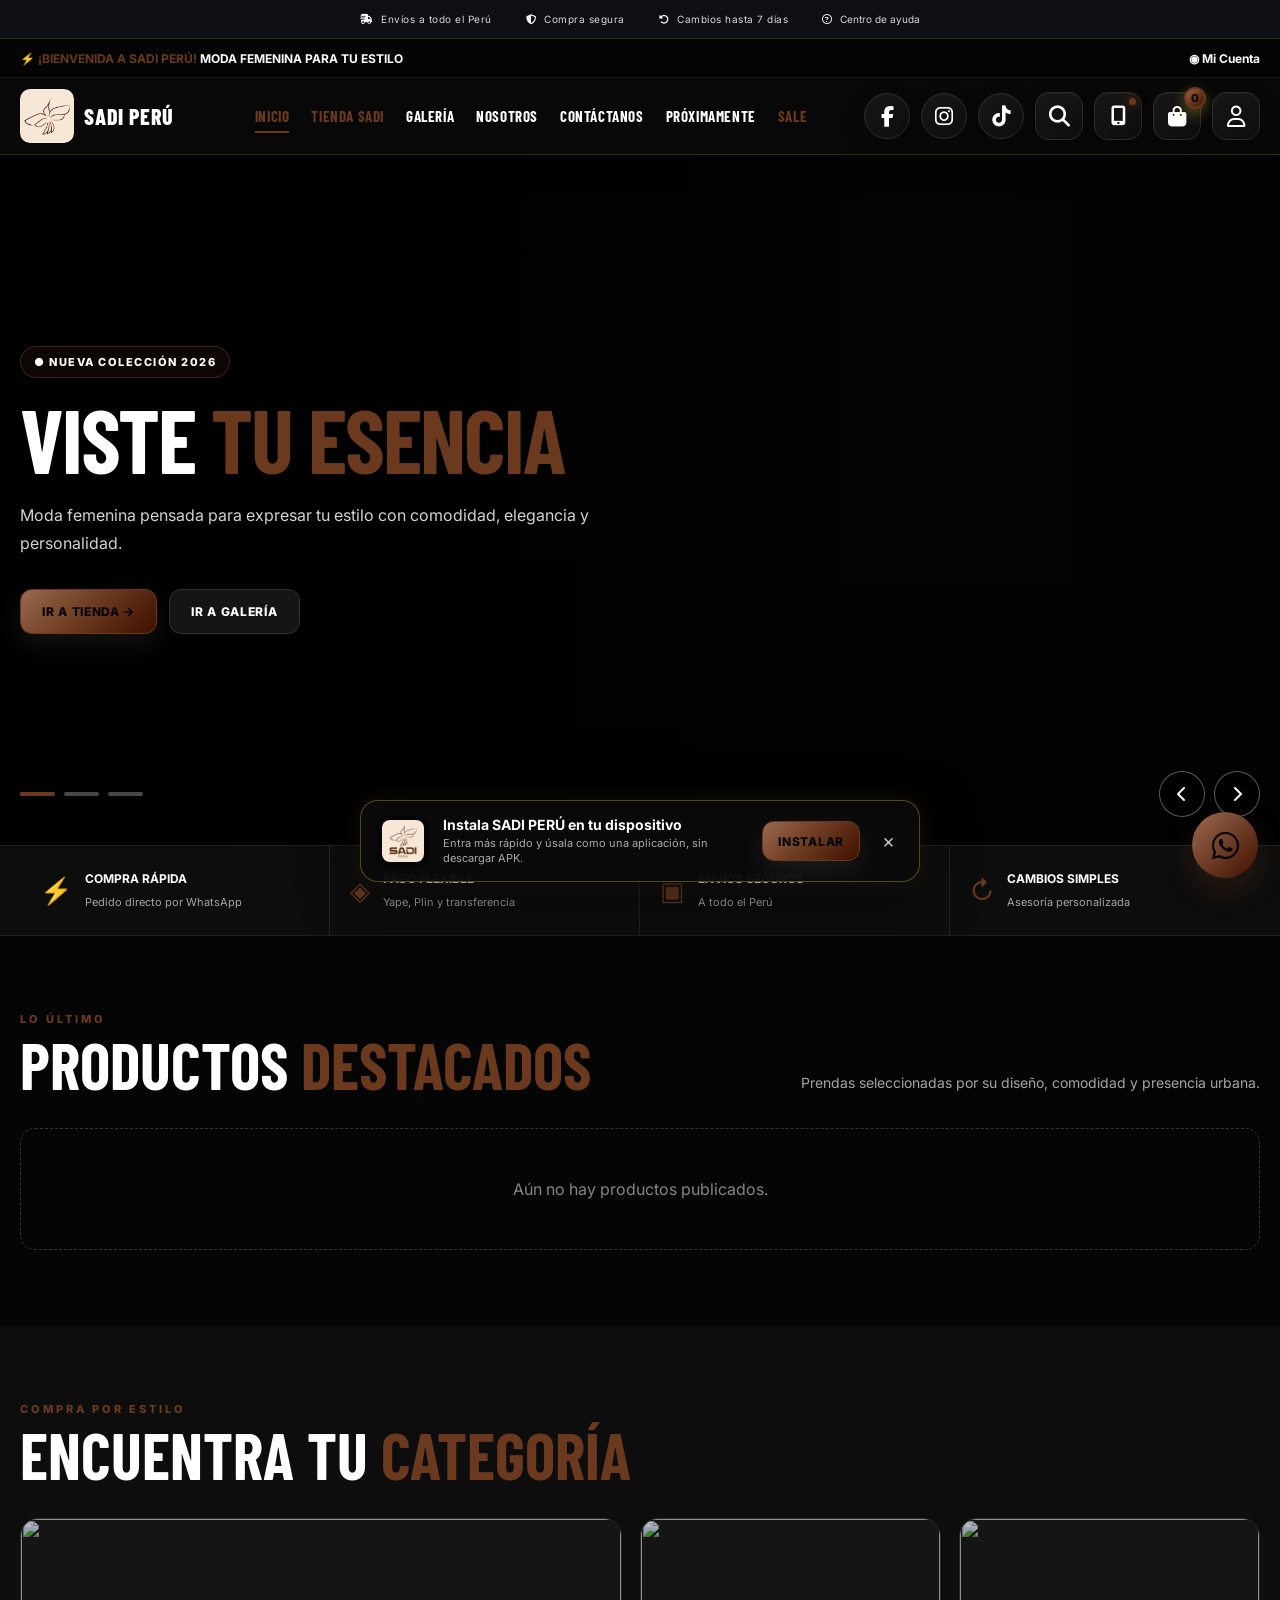
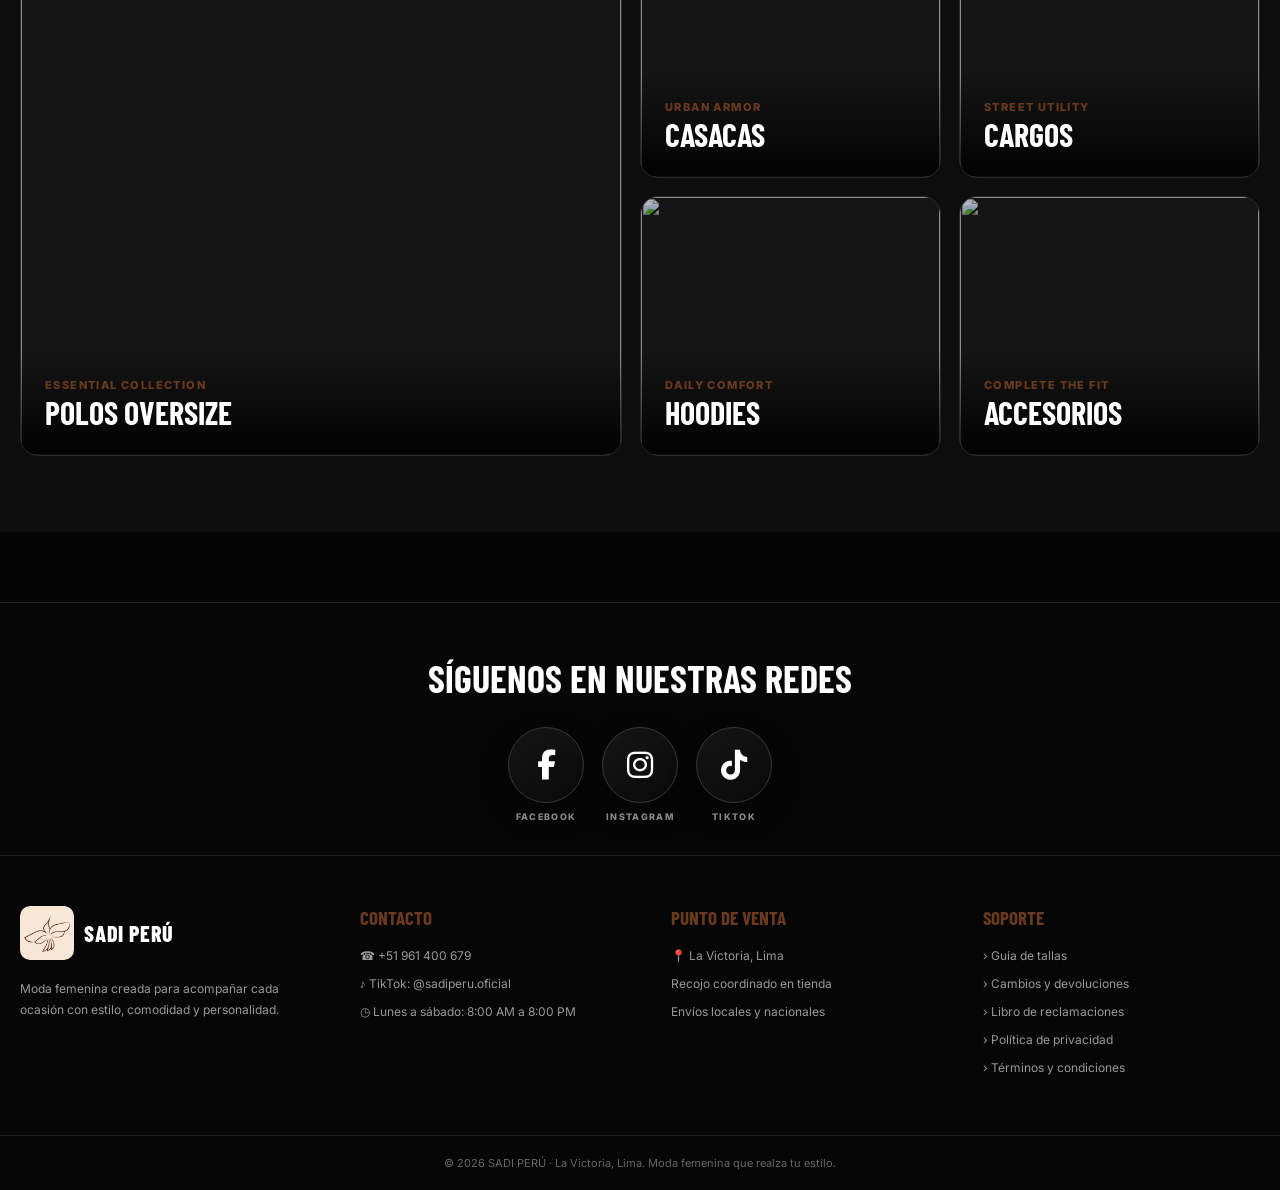
==== commit 826ae715: "Add files via upload" ====
--- a/index.html
+++ b/index.html
@@ -4,7 +4,7 @@
 <head>
 <meta charset="utf-8"/>
 <meta content="width=device-width,initial-scale=1,viewport-fit=cover" name="viewport"/>
-<meta content="#D4AF37" name="theme-color"/>
+<meta content="#050505" name="theme-color"/>
 <meta content="SADI PERÚ, tienda de moda femenina en La Victoria, Lima. Prendas para mujer, colecciones actuales y atención directa por WhatsApp." name="description"/>
 <title>SADI PERÚ | Tienda Femenina</title>
 <link href="https://fonts.googleapis.com" rel="preconnect"/>
@@ -12,7 +12,7 @@
 <link href="https://fonts.googleapis.com/css2?family=Barlow+Condensed:wght@500;600;700;800&amp;family=Inter:wght@400;500;600;700;800&amp;display=swap" rel="stylesheet"/>
 <script src="https://cdnjs.cloudflare.com/ajax/libs/jspdf/2.5.1/jspdf.umd.min.js"></script>
 <link href="https://cdnjs.cloudflare.com/ajax/libs/font-awesome/6.7.2/css/all.min.css" rel="stylesheet"/>
-<script src="js/01-firebase.js?v=2.2.0" type="module"></script>
+<script src="js/01-firebase.js?v=3.0.0" type="module"></script>
 <link href="css/app.css?v=luxury-5.2-loader-logo" rel="stylesheet"/><link id="royActiveManifest" href="manifest.webmanifest" rel="manifest"/><link href="assets/icons/sadi-app-192.png" rel="apple-touch-icon" sizes="192x192"/><meta content="#080808" name="theme-color"/><meta content="yes" name="mobile-web-app-capable"/><meta content="yes" name="apple-mobile-web-app-capable"/><meta content="black-translucent" name="apple-mobile-web-app-status-bar-style"/><meta id="royAppleAppTitle" content="SADI Perú Tienda" name="apple-mobile-web-app-title"/><meta id="royApplicationName" content="SADI Perú Tienda" name="application-name"/><script id="royPwaIdentitySelector">
 (function(){
   var params=new URLSearchParams(location.search);
@@ -31,24 +31,23 @@
   }
 })();
 </script>
-<link href="assets/logo-sadi-peru.png?v=2.7.0" rel="icon" type="image/png"/>
-<link rel="preload" href="assets/logo-sadi-peru.png" as="image" type="image/png" fetchpriority="high"/>
+<link href="assets/logo-sadi-mark.png?v=2.7.0" rel="icon" type="image/png"/>
+<link rel="preload" href="assets/logo-sadi-mark.png" as="image" type="image/png" fetchpriority="high"/>
 <link href="css/payment-admin-v3.1.css?v=3.1.0" rel="stylesheet"/>
 <link href="css/payment-checkout-v3.2.css?v=3.2.0" rel="stylesheet"/>
 <link href="css/checkout-client-pro-v6.5.css?v=6.7.0" rel="stylesheet"/>
 <link href="css/form-controls-v3.3.css" rel="stylesheet"><link href="css/navigation-builder-v4.0.css?v=4.0.0" rel="stylesheet"/>
 <link href="css/product-gallery-v4.1.css?v=4.1.0" rel="stylesheet">
 </link></link><link rel="stylesheet" href="css/pwa-install-v4.4.css?v=4.4.0"/>
-<link rel="preconnect" href="https://firebasestorage.googleapis.com" crossorigin>
-<link rel="dns-prefetch" href="https://firebasestorage.googleapis.com">
 <link rel="stylesheet" href="css/luxury-final-v5.1.css?v=5.2.0">
+<link rel="stylesheet" href="css/sadi-brand-v4.css?v=4.0.0">
 </head>
 <body class="roy-brand-loading">
 <div class="roy-fast-loader" id="royFastLoader" aria-label="Cargando tienda SADI PERÚ" role="status">
   <div class="roy-fast-loader-content">
     <img
       class="roy-fast-loader-logo"
-      src="assets/logo-sadi-peru.png"
+      src="assets/logo-sadi-mark.png"
       alt="SADI PERÚ"
       width="360"
       height="120"
@@ -64,7 +63,7 @@
 <div class="service-bar"><div class="wrap service-bar-inner"><span><i class="fa-solid fa-truck-fast"></i> Envíos a todo el Perú</span><span><i class="fa-solid fa-shield-halved"></i> Compra segura</span><span><i class="fa-solid fa-rotate-left"></i> Cambios hasta 7 días</span><button onclick="openSupport('help')"><i class="fa-regular fa-circle-question"></i> Centro de ayuda</button></div></div>
 <div class="welcome"><div class="wrap"><span>⚡ <strong>¡BIENVENIDA A SADI PERÚ!</strong> MODA FEMENINA PARA TU ESTILO</span><button onclick="showPage('cuenta')" style="background:none;border:0;color:#fff">◉ Mi Cuenta</button></div></div>
 <header class="header"><div class="wrap nav">
-<a class="logo" onclick="showPage('inicio')"><span class="logo-mark"><img src="assets/logo-sadi-peru.png" alt="SADI PERÚ"></span><span class="logo-word">SADI PERÚ</span></a>
+<a class="logo" onclick="showPage('inicio')"><span class="logo-mark"><img src="assets/logo-sadi-mark.png" alt="SADI PERÚ"></span><span class="logo-word">SADI PERÚ</span></a>
 <nav class="navlinks" id="navLinks">
 <a class="active" data-page="inicio" onclick="showPage('inicio')">Inicio</a><a data-page="tienda" onclick="showPage('tienda')">Tienda SADI</a><a data-page="galeria" onclick="showPage('galeria')">Galería</a><a data-page="nosotros" onclick="showPage('nosotros')">Nosotros</a><a data-page="contacto" onclick="showPage('contacto')">Contáctanos</a><a data-page="proximamente" onclick="showPage('proximamente')">Próximamente</a><a class="orange" data-page="sale" onclick="showPage('sale')">Sale</a>
 </nav>
@@ -93,22 +92,22 @@
 <section class="page" id="page-galeria"><div class="section"><div class="wrap"><div class="section-head"><div><div class="eyebrow">Nuestra comunidad</div><h1 class="title">SADI PERÚ <span>Lookbook</span></h1></div><p class="section-desc">Fotos y videos administrados desde el panel para mostrar nuevas colecciones, combinaciones y campañas.</p></div><div class="lookbook" id="lookbookImages"></div><div class="gallery-media" id="galleryVideos"></div></div></div></section>
 <section class="page" id="page-nosotros"><div class="section"><div class="wrap"><div class="section-head"><div><div class="eyebrow">La esencia de la marca</div><h1 class="title">ADN <span>SADI PERÚ</span></h1></div><p class="section-desc">Moda femenina creada en Lima para acompañar a cada mujer con estilo, comodidad y personalidad.</p></div><div class="info-grid"><article class="info-card"><div class="ico">↶</div><h3>Historia</h3><p>Nacimos como un proyecto local con una idea clara: ofrecer prendas auténticas, cómodas y distintas para una generación que expresa quién es mediante su estilo.</p></article><article class="info-card"><div class="ico">⚡</div><h3>Misión</h3><p>Diseñar y seleccionar moda femenina de calidad que acompañe a cada mujer, conecte con su estilo y realce su personalidad.</p></article><article class="info-card"><div class="ico">◉</div><h3>Visión</h3><p>Convertir a SADI PERÚ en una marca referente de moda femenina peruana, reconocida por su calidad, cercanía y propuesta visual.</p></article></div></div></div></section>
 <section class="page" id="page-contacto"><div class="section"><div class="wrap"><div class="section-head"><div><div class="eyebrow">Estamos donde nace la acción</div><h1 class="title">Encuén<span>tranos</span></h1></div><p class="section-desc">Visita nuestra tienda o escríbenos. Respondemos consultas, cambios, pedidos y asesoría de talla.</p></div><div class="contact-grid"><div class="contact-card"><h2 class="title" style="font-size:42px">La Victoria</h2><div class="contact-list"><div class="contact-item"><b>📍</b><div><b>Dirección</b><span id="publicAddress">Galería Los Fabricantes 718 - La Victoria - Lima</span></div></div><div class="contact-item"><b>◷</b><div><b>Horario de atención</b><span id="publicHours">Lunes a sábado, 8:00 AM a 8:00 PM</span></div></div><div class="contact-item"><b>☎</b><div><b>WhatsApp</b><span id="publicPhone">+51 961 400 679</span></div></div><div class="contact-item"><b>✉</b><div><b>Correo</b><span id="publicEmail">TikTok: @sadiperu.oficial</span></div></div></div><div class="map"><iframe loading="lazy" src="https://www.google.com/maps?q=La Victoria%20Peru&amp;output=embed"></iframe></div></div><div class="form-card"><h2 class="title" style="font-size:42px">Escríbe<span>nos</span></h2><form class="form-grid" onsubmit="sendContact(event)"><div class="form-group"><label>Nombre</label><input class="field" id="contactName" required=""/></div><div class="form-group"><label>WhatsApp</label><input class="field" id="contactPhone" required=""/></div><div class="form-group full"><label>Correo</label><input class="field" id="contactEmail" type="email"/></div><div class="form-group full"><label>Mensaje</label><textarea class="textarea" id="contactMessage" required=""></textarea></div><div class="form-group full"><button class="btn btn-primary" type="submit">Enviar consulta</button></div></form></div></div></div></div></section>
-<section class="page" id="page-proximamente"><div class="soon"><div><div class="eyebrow">Próximo lanzamiento</div><h2>NEXT <span class="orange">DROP</span></h2><p>Nuevas siluetas, materiales y combinaciones están en desarrollo. Regístrate para recibir el anuncio antes que nadie.</p><div style="display:flex;max-width:510px;margin:auto;gap:8px"><input class="field" id="soonEmail" placeholder="Tu correo electrónico" type="email"/><button class="btn btn-primary" onclick="subscribeDrop()">Avisarme</button></div></div></div></section>
+<section class="page" id="page-proximamente"><div class="section"><div class="wrap"><div class="section-head"><div><div class="eyebrow">Próximos lanzamientos</div><h1 class="title">Muy pronto en <span>SADI PERÚ</span></h1></div><p class="section-desc">Productos que el administrador marque como “Próximamente” aparecerán aquí automáticamente antes de su lanzamiento.</p></div><div class="product-grid upcoming-grid" id="upcomingGrid"></div><div class="soon-subscribe"><div><h3>¿Quieres enterarte primero?</h3><p>Déjanos tu correo y te avisaremos cuando llegue el próximo lanzamiento.</p></div><div class="soon-subscribe-form"><input class="field" id="soonEmail" placeholder="Tu correo electrónico" type="email"/><button class="btn btn-primary" onclick="subscribeDrop()">Avisarme</button></div></div></div></div></section>
 <section class="page" id="page-sale"><div class="section"><div class="wrap"><div class="section-head"><div><div class="eyebrow">Últimas unidades</div><h1 class="title">Urban <span>Sale</span></h1></div><p class="section-desc">Precios especiales por tiempo limitado. El descuento se aplica directamente.</p></div><div class="product-grid" id="saleGrid"></div></div></div></section>
 <section class="page" id="page-cuenta"><div class="section"><div class="wrap"><div class="section-head"><div><div class="eyebrow">Tu espacio</div><h1 class="title">Mi <span>cuenta</span></h1></div></div><div class="account-grid"><div class="account-menu"><div class="account-avatar" id="accountAvatar">J</div><h3 id="accountNameView">Cliente SADI</h3><p class="muted" id="accountPhoneView" style="font-size:11px;margin-top:5px">Completa tus datos para guardar tus pedidos.</p><button class="btn btn-secondary" onclick="openProfileEdit()">Editar perfil</button><button class="btn btn-primary" onclick="openCart()">Ir al carrito</button><div class="account-admin-access"><button class="btn btn-secondary" onclick="openAdminFromAccount()">⚙ Acceso administrativo</button><p class="account-admin-note">Acceso exclusivo para personal autorizado.</p></div></div><div class="account-content"><div class="tabs"><button class="tab active" onclick="accountTab('orders',this)">Mis pedidos</button><button class="tab" onclick="accountTab('favorites',this)">Favoritos</button><button class="tab" onclick="accountTab('addresses',this)">Direcciones</button></div><div id="accountOrders"></div><div class="hidden" id="accountFavorites"></div><div class="hidden" id="accountAddresses"></div></div></div></div></div></section>
 </main>
-<footer class="footer"><div class="social"><h3>Síguenos en nuestras redes</h3><div class="social-icons"><a aria-label="Facebook" onclick="openSocial('facebook')"><i class="fa-brands fa-facebook-f"></i><span>Facebook</span></a><a aria-label="Instagram" onclick="openSocial('instagram')"><i class="fa-brands fa-instagram"></i><span>Instagram</span></a><a aria-label="TikTok" onclick="openSocial('tiktok')"><i class="fa-brands fa-tiktok"></i><span>TikTok</span></a></div></div><div class="wrap footer-grid"><div><a class="logo"><span class="logo-mark"><img src="assets/logo-sadi-peru.png" alt="SADI PERÚ"></span><span class="logo-word">SADI PERÚ</span></a><p style="margin-top:18px">Moda femenina creada para acompañar cada ocasión con estilo, comodidad y personalidad.</p></div><div><h4>Contacto</h4><ul><li>☎ +51 961 400 679</li><li>♪ TikTok: @sadiperu.oficial</li><li>◷ Lunes a sábado: 8:00 AM a 8:00 PM</li></ul></div><div><h4>Punto de venta</h4><ul><li>📍 La Victoria, Lima</li><li>Recojo coordinado en tienda</li><li>Envíos locales y nacionales</li></ul></div><div><h4>Soporte</h4><ul class="support-links"><li><button onclick="openSupport('sizes')">› Guía de tallas</button></li><li><button onclick="openSupport('changes')">› Cambios y devoluciones</button></li><li><button onclick="openSupport('claims')">› Libro de reclamaciones</button></li><li><button onclick="openSupport('privacy')">› Política de privacidad</button></li><li><button onclick="openSupport('terms')">› Términos y condiciones</button></li></ul></div></div><div class="copyright">© 2026 SADI PERÚ · La Victoria, Lima. Moda femenina que realza tu estilo.</div></footer>
+<footer class="footer"><div class="social"><h3>Síguenos en nuestras redes</h3><div class="social-icons"><a aria-label="Facebook" onclick="openSocial('facebook')"><i class="fa-brands fa-facebook-f"></i><span>Facebook</span></a><a aria-label="Instagram" onclick="openSocial('instagram')"><i class="fa-brands fa-instagram"></i><span>Instagram</span></a><a aria-label="TikTok" onclick="openSocial('tiktok')"><i class="fa-brands fa-tiktok"></i><span>TikTok</span></a></div></div><div class="wrap footer-grid"><div><a class="logo"><span class="logo-mark"><img src="assets/logo-sadi-mark.png" alt="SADI PERÚ"></span><span class="logo-word">SADI PERÚ</span></a><p style="margin-top:18px">Moda femenina creada para acompañar cada ocasión con estilo, comodidad y personalidad.</p></div><div><h4>Contacto</h4><ul><li>☎ +51 961 400 679</li><li>♪ TikTok: @sadiperu.oficial</li><li>◷ Lunes a sábado: 8:00 AM a 8:00 PM</li></ul></div><div><h4>Punto de venta</h4><ul><li>📍 La Victoria, Lima</li><li>Recojo coordinado en tienda</li><li>Envíos locales y nacionales</li></ul></div><div><h4>Soporte</h4><ul class="support-links"><li><button onclick="openSupport('sizes')">› Guía de tallas</button></li><li><button onclick="openSupport('changes')">› Cambios y devoluciones</button></li><li><button onclick="openSupport('claims')">› Libro de reclamaciones</button></li><li><button onclick="openSupport('privacy')">› Política de privacidad</button></li><li><button onclick="openSupport('terms')">› Términos y condiciones</button></li></ul></div></div><div class="copyright">© 2026 SADI PERÚ · La Victoria, Lima. Moda femenina que realza tu estilo.</div></footer>
 <button aria-label="WhatsApp" class="wa-float" onclick="openWhatsApp()" title="WhatsApp"><i class="fa-brands fa-whatsapp"></i></button>
 </div>
 <div class="drawer-overlay" id="drawerOverlay" onclick="closeOverlays()"></div>
-<aside class="mobile-menu" id="mobileMenu"><div class="logo"><span class="logo-mark"><img src="assets/logo-sadi-peru.png" alt="SADI PERÚ"></span><span class="logo-word">SADI PERÚ</span></div><nav><a onclick="showPage('inicio');closeOverlays()">⌂ Inicio</a><a onclick="showPage('tienda');closeOverlays()">◇ Tienda SADI</a><a onclick="showPage('galeria');closeOverlays()">▧ Galería</a><a onclick="showPage('nosotros');closeOverlays()">♙ Nosotros</a><a onclick="showPage('contacto');closeOverlays()">✉ Contáctanos</a><a onclick="showPage('proximamente');closeOverlays()">◷ Próximamente</a><a class="orange" onclick="showPage('sale');closeOverlays()">🔥 Sale</a><a class="roy-install-entry" onclick="closeOverlays();openRoyInstall()">⇩ Instalar aplicación</a><a onclick="showPage('cuenta');closeOverlays()">♙ Mi cuenta</a></nav></aside>
+<aside class="mobile-menu" id="mobileMenu"><div class="logo"><span class="logo-mark"><img src="assets/logo-sadi-mark.png" alt="SADI PERÚ"></span><span class="logo-word">SADI PERÚ</span></div><nav><a onclick="showPage('inicio');closeOverlays()">⌂ Inicio</a><a onclick="showPage('tienda');closeOverlays()">◇ Tienda SADI</a><a onclick="showPage('galeria');closeOverlays()">▧ Galería</a><a onclick="showPage('nosotros');closeOverlays()">♙ Nosotros</a><a onclick="showPage('contacto');closeOverlays()">✉ Contáctanos</a><a onclick="showPage('proximamente');closeOverlays()">◷ Próximamente</a><a class="orange" onclick="showPage('sale');closeOverlays()">🔥 Sale</a><a class="roy-install-entry" onclick="closeOverlays();openRoyInstall()">⇩ Instalar aplicación</a><a onclick="showPage('cuenta');closeOverlays()">♙ Mi cuenta</a></nav></aside>
 <aside class="cart-drawer" id="cartDrawer"><div class="drawer-head"><h3>Tu carrito <span class="orange" id="cartTitleCount">(0)</span></h3><button class="close" onclick="closeOverlays()">✕</button></div><div class="cart-list" id="cartList"></div><div class="drawer-foot"><div class="summary-line"><span>Subtotal</span><b id="cartSubtotal">S/ 0.00</b></div><div class="summary-line"><span>Envío</span><span>Se calcula al finalizar</span></div><div class="summary-line total"><span>Total</span><b id="cartTotal">S/ 0.00</b></div><button class="btn btn-primary" onclick="openCheckout()">Continuar compra →</button><button class="btn btn-secondary" onclick="closeOverlays();showPage('tienda')">Seguir comprando</button></div></aside>
 <div class="modal" id="quickModal"><div class="modal-card product-detail-card"><button class="close modal-close" onclick="closeModal('quickModal')">✕</button><div class="quick-grid"><div class="quick-image"><div class="quick-thumbs" id="quickThumbs"></div><div class="quick-main-image"><button class="quick-nav prev" onclick="navigateQuickImage(-1)"><i class="fa-solid fa-chevron-left"></i></button><img id="quickImage"/><button class="quick-nav next" onclick="navigateQuickImage(1)"><i class="fa-solid fa-chevron-right"></i></button></div></div><div class="quick-info"><div class="detail-meta"><span id="quickSku"></span><span class="detail-rating">★★★★★ <u>4.8 (24)</u></span></div><div class="eyebrow" id="quickBrand"></div><h2 id="quickName"></h2><div><span class="price" id="quickPrice"></span><span class="detail-old-price" id="quickOldPrice"></span><span class="detail-discount hidden" id="quickDiscount"></span></div><p id="quickDescription"></p><div class="detail-divider"></div><div class="option-title">Color seleccionado: <b id="quickColorLabel"></b></div><div class="chips" id="quickColors"></div><div class="size-head"><div class="option-title">Elige una talla</div></div><div class="chips" id="quickSizes"></div><div class="quantity-buy"><div class="detail-qty"><button onclick="changeQuickQty(-1)">−</button><span id="quickQty">1</span><button onclick="changeQuickQty(1)">＋</button></div><button class="btn btn-primary" id="quickAddBtn" onclick="quickAdd()"><i class="fa-solid fa-bag-shopping"></i> Añadir al carrito</button><button aria-label="Agregar a favoritos" class="icon-btn" onclick="toggleFavorite(currentQuickId)"><i class="fa-regular fa-heart"></i></button></div><div class="pdp-specifications" id="quickSpecifications"></div><div class="detail-features"><div class="detail-feature"><i class="fa-solid fa-shield-halved"></i><span><b>Compra segura</b><br/>Datos protegidos y pedido registrado.</span></div><div class="detail-feature"><i class="fa-solid fa-truck-fast"></i><span><b>Envíos a todo el Perú</b><br/>Recojo en tienda o entrega a domicilio.</span></div><div class="detail-feature"><i class="fa-solid fa-rotate"></i><span><b>Cambios simples</b><br/>Coordinación directa por WhatsApp.</span></div><div class="detail-feature"><i class="fa-solid fa-box-open"></i><span><b>Stock actualizado</b><br/><span id="quickStock"></span></span></div></div></div></div></div></div>
 <div class="modal" id="checkoutModal"><div class="modal-card checkout-card"><button class="close modal-close" onclick="closeModal('checkoutModal')">✕</button><div class="checkout-grid"><div class="checkout-main"><div class="eyebrow">Proceso de compra</div><h2 class="title" style="font-size:45px">Tu <span>pedido</span></h2><div class="steps"><div class="step active">1. Pedido</div><div class="step active">2. Información</div><div class="step active">3. Pago</div><div class="step">4. Confirmación</div></div><div class="checkout-products" id="checkoutProducts"></div><div class="coupon-row"><input class="field" id="couponInput" placeholder="Código de descuento"/><button class="btn btn-secondary" onclick="applyCoupon()">Aplicar</button></div><section class="client-data-card" aria-labelledby="clientDataTitle"><div class="client-data-heading"><div><span class="client-data-step">1</span><div><h3 id="clientDataTitle">Datos del cliente</h3><p>Información necesaria para identificar y coordinar tu pedido.</p></div></div><span class="client-data-secure"><i class="fa-solid fa-shield-halved"></i> Datos protegidos</span></div><div class="client-form-grid"><div class="client-field client-field-wide"><label for="checkoutName"><i class="fa-regular fa-user"></i> Nombre completo <em>*</em></label><input class="field" id="checkoutName" name="name" autocomplete="name" placeholder="Nombres y apellidos" maxlength="120"/><small>Escríbelo como aparece en tu documento.</small></div><div class="client-field"><label for="checkoutDni"><i class="fa-regular fa-id-card"></i> DNI <em>*</em></label><input class="field" id="checkoutDni" name="dni" inputmode="numeric" autocomplete="off" placeholder="8 dígitos" maxlength="8" pattern="[0-9]{8}"/><small>Solo números, sin espacios.</small></div><div class="client-field"><label for="checkoutPhone"><i class="fa-brands fa-whatsapp"></i> Celular / WhatsApp <em>*</em></label><input class="field" id="checkoutPhone" name="tel" type="tel" inputmode="tel" autocomplete="tel" placeholder="Ej.: 999 999 999" maxlength="20"/><small>Usaremos este número para confirmar la compra.</small></div><div class="client-field"><label for="checkoutDelivery"><i class="fa-solid fa-truck-fast"></i> Forma de entrega</label><select class="select" id="checkoutDelivery" onchange="applyDeliveryMode();updateCheckout()"><option value="pickup">Recojo en tienda</option><option value="delivery">Envío a domicilio</option></select><small>Podrás coordinar los detalles por WhatsApp.</small></div><div class="client-field"><label for="checkoutCity" id="checkoutCityLabel"><i class="fa-solid fa-location-dot"></i> Ciudad de recojo</label><input class="field" id="checkoutCity" autocomplete="address-level2" readonly=""/><small id="checkoutCityHelp">Sede asignada para el recojo.</small></div><div class="client-field client-field-full"><label for="checkoutAddress" id="checkoutAddressLabel"><i class="fa-solid fa-map-location-dot"></i> Dirección de recojo</label><input class="field" id="checkoutAddress" autocomplete="street-address" readonly=""/><small id="checkoutAddressHelp">Dirección oficial definida por la tienda.</small></div><div class="client-field client-field-full" id="pickupNotice"><div class="pickup-professional"><i class="fa-solid fa-store"></i><div><b>Punto oficial de recojo</b><div id="checkoutPickupSummary"></div><small>Presenta tu DNI al momento de recoger el pedido.</small></div></div></div></div></section><h3 style="font-family:'Barlow Condensed';font-size:24px;margin:22px 0 13px">2. Método de pago</h3><div class="pay-grid"><div class="pay-card active" data-pay="WhatsApp" onclick="selectPayment('WhatsApp',this)"><strong>◉ WhatsApp</strong><p>Coordina el pago y el envío con nuestro equipo.</p></div><div class="pay-card" data-pay="Yape" onclick="selectPayment('Yape',this)"><strong style="color:#b55cff">Yape</strong><p>Escanea el QR y envía el comprobante.</p></div><div class="pay-card" data-pay="Plin" onclick="selectPayment('Plin',this)"><strong style="color:#00c5cf">Plin</strong><p>Escanea el QR y confirma por WhatsApp.</p></div></div><div class="qr-wrap hidden" id="qrWrap"><div class="qr-card"><img id="yapeQr"/><b>Yape · SADI PERÚ</b><small>961 400 679</small></div><div class="qr-card"><img id="plinQr"/><b>Plin · SADI PERÚ</b><small>961 400 679</small></div></div></div><aside class="checkout-side"><h3 style="font-family:'Barlow Condensed';font-size:27px;text-transform:uppercase;margin-bottom:20px">Resumen de compra</h3><div class="summary-line"><span>Subtotal</span><b id="checkoutSubtotal">S/ 0.00</b></div><div class="summary-line"><span>Envío</span><b id="checkoutShipping">S/ 0.00</b></div><div class="summary-line"><span>Descuento</span><b id="checkoutDiscount">- S/ 0.00</b></div><div class="summary-line total"><span>Total</span><b id="checkoutTotal">S/ 0.00</b></div><button class="btn btn-primary checkout-finish-direct" onclick="finishOrder()" style="width:100%;font-size:13px;margin-top:14px">◉ Finalizar por WhatsApp</button><p class="muted" style="font-size:9px;text-align:center;margin-top:9px;line-height:1.5">Se registrará el pedido y se abrirá WhatsApp con todos los datos. Para Yape o Plin, adjunta tu comprobante.</p><div class="trust" style="margin-top:16px"><div>🔒<b>Pedido seguro</b></div><div>⚡<b>Atención rápida</b></div><div>✓<b>Compra confiable</b></div></div></aside></div></div></div>
 <div class="modal" id="profileModal"><div class="modal-card" style="width:min(560px,100%);padding:30px"><button class="close modal-close" onclick="closeModal('profileModal')">✕</button><div class="eyebrow">Datos del cliente</div><h2 class="title" style="font-size:42px">Mi <span>perfil</span></h2><div class="form-grid" style="margin-top:22px"><div class="form-group full"><label>Nombre completo</label><input class="field" id="profileName"/></div><div class="form-group"><label>WhatsApp</label><input class="field" id="profilePhone"/></div><div class="form-group"><label>Correo</label><input class="field" id="profileEmail" type="email"/></div><div class="form-group full"><label>Dirección principal</label><input class="field" id="profileAddress"/></div><div class="form-group full"><button class="btn btn-primary" onclick="saveProfile()">Guardar perfil</button></div></div></div></div>
-<div class="admin-login hidden" id="adminLogin"><div class="login-card"><div class="logo"><span class="logo-mark"><img src="assets/logo-sadi-peru.png" alt="SADI PERÚ"></span><span class="logo-word">SADI PERÚ ADMIN</span></div><h1>Panel administrativo</h1><p>Acceso seguro para personal autorizado.</p><div class="form-group"><label>Correo administrativo</label><input autocomplete="username" class="field" id="adminUser" placeholder="admin@sadiperu.pe" type="email"/></div><div class="form-group"><label>Contraseña</label><input autocomplete="current-password" class="field" id="adminPass" onkeydown="if(event.key==='Enter')adminLogin()" placeholder="••••••••" type="password"/></div><div class="login-error" id="adminError">No se pudo iniciar sesión.</div><button class="btn btn-primary" onclick="adminLogin()"><i class="fa-solid fa-shield-halved"></i> Ingresar</button><button class="btn btn-secondary" onclick="requestPasswordReset()">Recuperar acceso</button><button class="btn btn-secondary" onclick="goDirectlyToStore()">Volver a la tienda</button></div></div>
+<div class="admin-login hidden" id="adminLogin"><div class="login-card"><div class="logo"><span class="logo-mark"><img src="assets/logo-sadi-mark.png" alt="SADI PERÚ"></span><span class="logo-word">SADI PERÚ ADMIN</span></div><h1>Panel administrativo</h1><p>Acceso seguro para personal autorizado.</p><div class="form-group"><label>Correo administrativo</label><input autocomplete="username" class="field" id="adminUser" placeholder="admin@sadiperu.pe" type="email"/></div><div class="form-group"><label>Contraseña</label><input autocomplete="current-password" class="field" id="adminPass" onkeydown="if(event.key==='Enter')adminLogin()" placeholder="••••••••" type="password"/></div><div class="login-error" id="adminError">No se pudo iniciar sesión.</div><button class="btn btn-primary" onclick="adminLogin()"><i class="fa-solid fa-shield-halved"></i> Ingresar</button><button class="btn btn-secondary" onclick="requestPasswordReset()">Recuperar acceso</button><button class="btn btn-secondary" onclick="goDirectlyToStore()">Volver a la tienda</button></div></div>
 <div class="admin-shell hidden" id="adminApp">
-<aside class="admin-side" id="adminSide"><div class="logo"><span class="logo-mark"><img src="assets/logo-sadi-peru.png" alt="SADI PERÚ"></span><span class="logo-word">SADI PERÚ</span></div><div class="admin-menu" id="adminMenu">
+<aside class="admin-side" id="adminSide"><div class="logo"><span class="logo-mark"><img src="assets/logo-sadi-mark.png" alt="SADI PERÚ"></span><span class="logo-word">SADI PERÚ</span></div><div class="admin-menu" id="adminMenu">
 <button class="active" data-view="dashboard" onclick="showAdminView('dashboard',this)">▦ Dashboard</button><button data-view="catalog" onclick="showAdminView('catalog',this)">◇ Catálogo</button><button data-view="gallery" onclick="showAdminView('gallery',this)"><i class="fa-regular fa-images"></i> Galería</button><button data-view="inventory" onclick="showAdminView('inventory',this)">▣ Inventario</button><button data-view="orders" onclick="showAdminView('orders',this)">🛒 Pedidos</button><button data-view="clients" onclick="showAdminView('clients',this)">♙ Clientes</button><button data-view="sales" onclick="showAdminView('sales',this)">S/ Ventas</button><button data-view="promotions" onclick="showAdminView('promotions',this)">⌁ Promociones</button><button data-view="shipping" onclick="showAdminView('shipping',this)">▱ Envíos</button><button data-view="payments" onclick="showAdminView('payments',this)">▭ Pagos</button><button data-view="messages" onclick="showAdminView('messages',this)">✉ Mensajes</button><button data-view="reviews" onclick="showAdminView('reviews',this)">☆ Opiniones</button><button data-view="users" onclick="showAdminView('users',this)">♙ Usuarios</button><button data-view="qr-analytics" onclick="showAdminView('qr-analytics',this);startRoyQrAnalytics()">⌁ Analítica QR</button><button data-view="reports" onclick="showAdminView('reports',this)">▥ Reportes</button><button data-view="settings" onclick="showAdminView('settings',this)">⚙ Configuración</button><div class="sep"></div><button class="roy-install-entry roy-admin-install" onclick="openRoyInstall()">⇩ Instalar aplicación</button><button onclick="adminLogout()">↪ Cerrar sesión</button><button onclick="goDirectlyToStore()">← Ver tienda</button>
 </div></aside>
 <div class="admin-main"><header class="admin-top"><button aria-label="Menú administrador" class="icon-btn hamb" onclick="toggleAdminSide()"><i class="fa-solid fa-bars"></i></button><input class="field admin-search" id="adminGlobalSearch" oninput="adminGlobalFilter()" placeholder="Buscar pedidos, productos, clientes..."/><div class="admin-profile"><span class="online"></span><span>Datos en tiempo real<br/><b id="syncLabel">Modo local seguro</b></span><button aria-label="Sincronizar" class="icon-btn" onclick="syncAllToFirebase()" title="Sincronizar"><i class="fa-solid fa-rotate"></i></button><span><b>Admin SADI</b><br/>Administrador</span></div></header><main class="admin-content">
@@ -129,11 +128,11 @@
 <div class="user-security-banner"><b>Seguridad reforzada</b><span>Solo el propietario puede otorgar Control total. Los demás administradores pueden gestionar roles operativos, pero no elevar privilegios.</span></div><div class="panel"><div class="panel-head"><h3>Usuarios del sistema</h3><div class="user-head-actions"><button class="btn btn-secondary btn-sm" onclick="syncUsersFromFirestore(true)">↻ Actualizar usuarios y roles</button><button class="btn btn-primary btn-sm" onclick="openUserForm()">＋ Agregar usuario</button></div></div><div id="usersList"></div></div><div class="panel user-audit-panel"><div class="panel-head"><div><h3>Historial de cambios</h3><p class="muted">Registra creación, cambio de rol, permisos, estado y eliminación de acceso.</p></div><button class="btn btn-secondary btn-sm" onclick="loadUserAudit(true)">↻ Actualizar historial</button></div><div class="audit-filters"><input class="field" id="auditSearch" oninput="renderUserAudit()" placeholder="Buscar usuario, correo o administrador"/><select class="field" id="auditActionFilter" onchange="renderUserAudit()"><option value="">Todas las acciones</option><option value="CREATE">Creación</option><option value="UPDATE">Edición</option><option value="ROLE_CHANGE">Cambio de rol</option><option value="PERMISSIONS_CHANGE">Cambio de permisos</option><option value="STATUS_CHANGE">Cambio de estado</option><option value="DELETE">Eliminación</option><option value="PASSWORD_CHANGE">Cambio de contraseña</option><option value="PASSWORD_RESET_SENT">Recuperación enviada</option></select></div><div id="userAuditList"></div></div><div class="login-note" style="margin-top:16px">Cada usuario utiliza su propio correo. Nunca compartas la cuenta propietaria ni otorgues más permisos de los necesarios.</div></section>
 <section class="admin-view" id="admin-qr-analytics"><h1 class="admin-title">Analítica QR</h1><p class="admin-sub">Seguimiento del recorrido QR → Catálogo → Tienda → Compra, sin mezclarlo con accesos directos.</p><div id="qrAnalyticsContent"><div class="panel">Cargando actividad del QR…</div></div></section>
 <section class="admin-view" id="admin-reports"><h1 class="admin-title">Reportes</h1><p class="admin-sub">Genera informes de ventas, productos, inventario, clientes y pedidos.</p><div class="settings-grid"><div class="panel"><h3>Ventas</h3><p class="admin-sub">Ingresos por periodo y método de pago.</p><button class="btn btn-secondary btn-sm" onclick="exportSalesPDF()">PDF</button> <button class="btn btn-secondary btn-sm" onclick="exportSalesCSV()">Excel</button></div><div class="panel"><h3>Productos</h3><p class="admin-sub">Catálogo, precios y existencias.</p><button class="btn btn-secondary btn-sm" onclick="exportProductsCSV()">Excel</button></div><div class="panel"><h3>Inventario</h3><p class="admin-sub">Stock actual y productos agotados.</p><button class="btn btn-secondary btn-sm" onclick="exportInventoryCSV()">Excel</button></div><div class="panel"><h3>Clientes</h3><p class="admin-sub">Frecuencia, pedidos y gasto acumulado.</p><button class="btn btn-secondary btn-sm" onclick="exportClientsCSV()">Excel</button></div><div class="panel"><h3>Pedidos</h3><p class="admin-sub">Estados, pagos y entregas.</p><button class="btn btn-secondary btn-sm" onclick="exportOrdersCSV()">Excel</button></div></div></section>
-<section class="admin-view" id="admin-settings"><h1 class="admin-title">Configuración</h1><p class="admin-sub">Información, logo, redes, contacto, políticas y Firebase.</p><div class="panel"><div class="admin-form"><div class="form-group"><label>Nombre visible de la marca</label><input class="field" id="setStoreName" placeholder="Ejemplo: SADI PERÚ"/><small class="muted">Se actualizará en el encabezado, menú, pie de página y panel administrativo.</small></div><div class="form-group full"><label>Logo principal de la marca</label><div class="upload-row"><div class="logo-preview-admin"><img alt="Vista previa del logo" id="setLogoPreview"/></div><div><input class="field" id="setLogoUrl" oninput="previewStoreLogo()" placeholder="URL del logo" style="margin-bottom:10px"/><label class="btn btn-secondary btn-sm"><i class="fa-solid fa-upload"></i> Subir logo<input accept="image/*" hidden="" id="setLogoFile" onchange="handleStoreLogo(this)" type="file"/></label> <button class="btn btn-danger btn-sm" onclick="removeStoreLogo()" type="button">Quitar logo</button><p class="muted" style="font-size:9px;margin-top:9px">Recomendado: PNG transparente o JPG cuadrado, mínimo 300 × 300 px.</p></div></div></div><div class="section-label">Colores globales de la marca</div><div class="form-group full"><div class="brand-color-admin"><label><span>Color principal</span><input id="setPrimaryColor" oninput="previewBrandColors()" type="color" value="#D4AF37"/><small>Botones, enlaces, resaltados y estados activos.</small></label><label><span>Color secundario</span><input id="setSecondaryColor" oninput="previewBrandColors()" type="color" value="#ffffff"/><small>Contraste del logotipo y detalles secundarios.</small></label><label><span>Fondo general</span><input id="setBackgroundColor" oninput="previewBrandColors()" type="color" value="#080808"/><small>Fondo principal de tienda y administrador.</small></label><label><span>Texto principal</span><input id="setTextColor" oninput="previewBrandColors()" type="color" value="#ffffff"/><small>Color general de textos importantes.</small></label></div><div class="brand-live-preview" id="brandLivePreview"><img alt="Vista previa de marca" src="assets/logo-sadi-peru.png"/><strong>DISEÑO QUE <em>IMPONE PRESENCIA</em></strong><button type="button">BOTÓN DE EJEMPLO</button></div><button class="btn btn-secondary btn-sm" onclick="restoreOfficialBrand()" type="button">Restaurar dorado, blanco y negro oficial</button></div><div class="section-label">Portada principal · 3 banners</div><div class="form-group full"><div class="admin-alert"><b>Slider administrable:</b> configura exactamente tres imágenes. Cada banner puede tener su propio texto, botón y destino. Las imágenes se optimizan y guardan con el sistema compatible con el plan gratuito.</div><div class="hero-admin-grid" id="heroAdminGrid"></div></div><div class="form-group"><label>Tiempo entre imágenes (segundos)</label><input class="field" id="setHeroInterval" max="15" min="3" step="1" type="number" value="6"><small class="muted">Recomendado: entre 5 y 7 segundos.</small></input></div><div class="form-group"><label>WhatsApp</label><input class="field" id="setWhatsapp"/></div><div class="form-group"><label>Correo</label><input class="field" id="setEmail"/></div><div class="form-group"><label>Horario</label><input class="field" id="setHours"/></div><div class="form-group full"><label>Dirección</label><input class="field" id="setAddress"/></div><div class="form-group"><label>Facebook</label><input class="field" id="setFacebook"/></div><div class="form-group"><label>Instagram</label><input class="field" id="setInstagram"/></div><div class="form-group"><label>TikTok</label><input class="field" id="setTiktok"/></div><div class="form-group"><label>Envío gratis desde</label><input class="field" id="setFreeShipping" type="number"/></div><div class="form-group full"><label>Políticas de cambios</label><textarea class="textarea" id="setPolicies"></textarea></div><div class="form-group full"><label>Términos y condiciones</label><textarea class="textarea" id="setTerms"></textarea></div><div class="form-group full"><button class="btn btn-primary" onclick="saveSettings()">Guardar configuración</button> <button class="btn btn-secondary" onclick="syncAllToFirebase()">Sincronizar todo con Firebase</button></div></div></div></section>
+<section class="admin-view" id="admin-settings"><h1 class="admin-title">Configuración</h1><p class="admin-sub">Información, logo, redes, contacto, políticas y Firebase.</p><div class="panel"><div class="admin-form"><div class="form-group"><label>Nombre visible de la marca</label><input class="field" id="setStoreName" placeholder="Ejemplo: SADI PERÚ"/><small class="muted">Se actualizará en el encabezado, menú, pie de página y panel administrativo.</small></div><div class="form-group full"><label>Logo principal de la marca</label><div class="upload-row"><div class="logo-preview-admin"><img alt="Vista previa del logo" id="setLogoPreview"/></div><div><input class="field" id="setLogoUrl" oninput="previewStoreLogo()" placeholder="URL del logo" style="margin-bottom:10px"/><label class="btn btn-secondary btn-sm"><i class="fa-solid fa-upload"></i> Subir logo<input accept="image/*" hidden="" id="setLogoFile" onchange="handleStoreLogo(this)" type="file"/></label> <button class="btn btn-danger btn-sm" onclick="removeStoreLogo()" type="button">Quitar logo</button><p class="muted" style="font-size:9px;margin-top:9px">Recomendado: PNG transparente o JPG cuadrado, mínimo 300 × 300 px.</p></div></div></div><div class="section-label">Colores globales de la marca</div><div class="form-group full"><div class="brand-color-admin"><label><span>Color principal</span><input id="setPrimaryColor" oninput="previewBrandColors()" type="color" value="#6B3A1E"/><small>Botones, enlaces, resaltados y estados activos.</small></label><label><span>Color secundario</span><input id="setSecondaryColor" oninput="previewBrandColors()" type="color" value="#ffffff"/><small>Contraste del logotipo y detalles secundarios.</small></label><label><span>Fondo general</span><input id="setBackgroundColor" oninput="previewBrandColors()" type="color" value="#080808"/><small>Fondo principal de tienda y administrador.</small></label><label><span>Texto principal</span><input id="setTextColor" oninput="previewBrandColors()" type="color" value="#ffffff"/><small>Color general de textos importantes.</small></label></div><div class="brand-live-preview" id="brandLivePreview"><img alt="Vista previa de marca" src="assets/logo-sadi-mark.png"/><strong>DISEÑO QUE <em>IMPONE PRESENCIA</em></strong><button type="button">BOTÓN DE EJEMPLO</button></div><button class="btn btn-secondary btn-sm" onclick="restoreOfficialBrand()" type="button">Restaurar blanco, negro y acento SADI</button></div><div class="section-label">Portada principal · 3 banners</div><div class="form-group full"><div class="admin-alert"><b>Slider administrable:</b> configura exactamente tres imágenes. Cada banner puede tener su propio texto, botón y destino. Las imágenes se optimizan y guardan con el sistema compatible con el plan gratuito.</div><div class="hero-admin-grid" id="heroAdminGrid"></div></div><div class="form-group"><label>Tiempo entre imágenes (segundos)</label><input class="field" id="setHeroInterval" max="15" min="3" step="1" type="number" value="6"><small class="muted">Recomendado: entre 5 y 7 segundos.</small></input></div><div class="form-group"><label>WhatsApp</label><input class="field" id="setWhatsapp"/></div><div class="form-group"><label>Correo</label><input class="field" id="setEmail"/></div><div class="form-group"><label>Horario</label><input class="field" id="setHours"/></div><div class="form-group full"><label>Dirección</label><input class="field" id="setAddress"/></div><div class="form-group"><label>Facebook</label><input class="field" id="setFacebook"/></div><div class="form-group"><label>Instagram</label><input class="field" id="setInstagram"/></div><div class="form-group"><label>TikTok</label><input class="field" id="setTiktok"/></div><div class="form-group"><label>Envío gratis desde</label><input class="field" id="setFreeShipping" type="number"/></div><div class="form-group full"><label>Políticas de cambios</label><textarea class="textarea" id="setPolicies"></textarea></div><div class="form-group full"><label>Términos y condiciones</label><textarea class="textarea" id="setTerms"></textarea></div><div class="form-group full"><button class="btn btn-primary" onclick="saveSettings()">Guardar configuración</button> <button class="btn btn-secondary" onclick="syncAllToFirebase()">Sincronizar todo con Firebase</button></div></div></div></section>
 </main></div>
 </div>
 <div class="modal" id="supportModal"><div class="modal-card support-modal-card"><button class="close modal-close" onclick="closeModal('supportModal')">✕</button><div class="support-hero"><div><div class="eyebrow">Centro de ayuda</div><h2 class="title" id="supportTitle">Soporte <span>SADI PERÚ</span></h2><p id="supportIntro">Información clara para comprar con confianza.</p></div><i class="fa-solid fa-headset"></i></div><div class="support-body" id="supportBody"></div><div class="support-actions"><button class="btn btn-primary" onclick="openWhatsApp()"><i class="fa-brands fa-whatsapp"></i> Hablar por WhatsApp</button><button class="btn btn-secondary" onclick="closeModal('supportModal')">Cerrar</button></div></div></div>
-<div class="modal" id="productModal"><div class="modal-card" style="width:min(850px,100%);padding:28px"><button class="close modal-close" onclick="closeModal('productModal')">✕</button><div class="eyebrow">Catálogo</div><h2 class="title" id="productFormTitle" style="font-size:42px">Nuevo <span>producto</span></h2><input id="productId" type="hidden"/><div class="admin-form" style="margin-top:20px"><div class="form-group"><label>Nombre</label><input class="field" id="pName"/></div><div class="form-group"><label>SKU</label><input class="field" id="pSku"/></div><div class="form-group"><label>Categoría</label><select class="select" id="pCategory"><option value="">Selecciona una categoría</option></select></div><div class="form-group"><label>Marca</label><input class="field" id="pBrand" value="SADI PERÚ"/></div><div class="form-group"><label>Precio</label><input class="field" id="pPrice" step="0.01" type="number"/></div><div class="form-group"><label>Precio anterior</label><input class="field" id="pOldPrice" step="0.01" type="number"/></div><div class="form-group"><label>Stock</label><input class="field" id="pStock" type="number"/></div><div class="form-group"><label>Etiquetas separadas por coma</label><input class="field" id="pTags" placeholder="Nuevo, Destacado, Oferta"/></div><div class="form-group"><label>Colores separados por coma</label><input class="field" id="pColors" oninput="renderColorImageFields()" placeholder="Negro, Blanco"/><div class="admin-help">Cada color puede tener su propia fotografía. Al seleccionarlo en la tienda, la imagen cambiará automáticamente.</div></div><div class="form-group"><label>Tallas separadas por coma</label><input class="field" id="pSizes" placeholder="S, M, L, XL"/></div><div class="form-group full"><label>Descripción</label><textarea class="textarea" id="pDescription"></textarea></div>
+<div class="modal" id="productModal"><div class="modal-card" style="width:min(850px,100%);padding:28px"><button class="close modal-close" onclick="closeModal('productModal')">✕</button><div class="eyebrow">Catálogo</div><h2 class="title" id="productFormTitle" style="font-size:42px">Nuevo <span>producto</span></h2><input id="productId" type="hidden"/><div class="admin-form" style="margin-top:20px"><div class="form-group"><label>Nombre</label><input class="field" id="pName"/></div><div class="form-group"><label>SKU</label><input class="field" id="pSku"/></div><div class="form-group"><label>Categoría</label><select class="select" id="pCategory"><option value="">Selecciona una categoría</option></select></div><div class="form-group"><label>Marca</label><input class="field" id="pBrand" value="SADI PERÚ"/></div><div class="form-group"><label>Precio</label><input class="field" id="pPrice" step="0.01" type="number"/></div><div class="form-group"><label>Precio anterior</label><input class="field" id="pOldPrice" step="0.01" type="number"/></div><div class="form-group"><label>Stock</label><input class="field" id="pStock" type="number"/></div><div class="form-group"><label>Etiquetas separadas por coma</label><input class="field" id="pTags" placeholder="Nuevo, Destacado, Oferta"/></div><div class="form-group"><label>Publicación del producto</label><select class="select" id="pPublication"><option value="store">Tienda</option><option value="upcoming">Solo Próximamente</option><option value="both">Tienda y Próximamente</option></select><div class="admin-help">Controla si el producto se vende ahora, se anuncia antes del lanzamiento o aparece en ambas secciones.</div></div><div class="form-group"><label>Fecha de lanzamiento (opcional)</label><input class="field" id="pLaunchDate" type="date"/><div class="admin-help">Se mostrará en la sección Próximamente si la completas.</div></div><div class="form-group"><label>Colores separados por coma</label><input class="field" id="pColors" oninput="renderColorImageFields()" placeholder="Negro, Blanco"/><div class="admin-help">Cada color puede tener su propia fotografía. Al seleccionarlo en la tienda, la imagen cambiará automáticamente.</div></div><div class="form-group"><label>Tallas separadas por coma</label><input class="field" id="pSizes" placeholder="S, M, L, XL"/></div><div class="form-group full"><label>Descripción</label><textarea class="textarea" id="pDescription"></textarea></div>
 <div class="section-label">Especificaciones de la prenda</div>
 <div class="form-group"><label>Material</label><input class="field" id="pMaterial" placeholder="Ejemplo: Denim stretch"/></div>
 <div class="form-group"><label>Composición</label><input class="field" id="pComposition" placeholder="Ejemplo: 98% algodón, 2% spandex"/></div>
@@ -145,7 +144,7 @@
 <div class="modal" id="mediaModal"><div class="modal-card" style="width:min(700px,100%);padding:28px"><button class="close modal-close" onclick="closeModal('mediaModal')">✕</button><div class="eyebrow">Galería</div><h2 class="title" id="mediaFormTitle" style="font-size:42px">Nuevo <span>contenido</span></h2><input id="mediaId" type="hidden"/><div class="admin-form" style="margin-top:20px"><div class="form-group"><label>Tipo</label><select class="select" id="mediaType" onchange="toggleMediaFields()"><option value="image">Imagen</option><option value="video">Video / reel</option></select></div><div class="form-group"><label>Título</label><input class="field" id="mediaTitle"/></div><div class="form-group full"><label>Enlace público</label><input class="field" id="mediaUrl" placeholder="YouTube, TikTok, Instagram, Facebook, Vimeo o video directo"/><div class="admin-help">En Instagram, Facebook y TikTok el contenido debe ser público. También puedes subir un archivo MP4, WebM u OGG.</div></div><div class="form-group full" id="mediaFileGroup"><label id="mediaFileLabel">O subir archivo de imagen</label><label class="btn btn-secondary btn-sm"><i class="fa-solid fa-upload"></i> Seleccionar archivo<input accept="image/*" hidden="" id="mediaFile" onchange="handleMediaFile(this)" type="file"/></label><div class="muted" id="mediaFileName" style="font-size:10px;margin-top:8px"></div><div class="admin-help" id="mediaUploadHelp">Las imágenes se optimizan antes de guardarse.</div></div><div class="form-group full"><label>Descripción</label><textarea class="textarea" id="mediaDescription"></textarea></div><div class="form-group full"><label><input checked="" id="mediaActive" type="checkbox"/> Visible en la tienda</label></div><div class="form-group full"><button class="btn btn-primary" onclick="saveMedia()">Guardar contenido</button></div></div></div></div>
 <div class="modal" id="promotionModal"><div class="modal-card" style="width:min(560px,100%);padding:28px"><button class="close modal-close" onclick="closeModal('promotionModal')">✕</button><div class="eyebrow">Marketing</div><h2 class="title" style="font-size:42px">Nueva <span>promoción</span></h2><div class="admin-form" style="margin-top:20px"><div class="form-group"><label>Código</label><input class="field" id="promoCode"/></div><div class="form-group"><label>Descuento %</label><input class="field" id="promoDiscount" type="number"/></div><div class="form-group"><label>Fecha inicio</label><input class="field" id="promoStart" type="date"/></div><div class="form-group"><label>Fecha fin</label><input class="field" id="promoEnd" type="date"/></div><div class="form-group full"><label>Descripción</label><input class="field" id="promoDescription"/></div><div class="form-group full"><button class="btn btn-primary" onclick="savePromotion()">Guardar promoción</button></div></div></div></div>
 <div class="modal" id="categoryEditModal"><div class="modal-card" style="width:min(560px,100%);padding:28px"><button class="close modal-close" onclick="closeModal('categoryEditModal')">✕</button><div class="eyebrow">Catálogo</div><h2 class="title" style="font-size:36px">Editar <span>categoría</span></h2><input id="editCategoryId" type="hidden"><div class="form-group"><label>Nombre de la categoría</label><input class="field" id="editCategoryName" maxlength="60"></div><div class="form-group"><label>Estado</label><select class="select" id="editCategoryActive"><option value="true">Activa</option><option value="false">Inactiva</option></select></div><label class="security-confirm"><input id="editCategoryUpdateProducts" type="checkbox" checked> Actualizar también los productos que usan el nombre anterior.</label><button class="btn btn-primary" style="width:100%;margin-top:14px" onclick="saveCategoryEdition()">GUARDAR CATEGORÍA</button></div></div><datalist id="categoryList"></datalist><div class="save-feedback" id="saveFeedback"></div><div class="toast" id="toast"></div>
-<script src="js/02-app-02.js?v=4.0.1"></script>
+<script src="js/02-app-02.js?v=4.0.2"></script>
 <!-- ROY V10: Firebase Authentication + reglas por rol -->
 <script src="js/03-app-03.js?v=2.2.0"></script>
 <script id="roy-v20-script" src="js/05-roy-v20-script.js?v=2.2.0"></script>
--- a/css/sadi-brand-v4.css
+++ b/css/sadi-brand-v4.css
@@ -0,0 +1,24 @@
+/* SADI PERU V4 - blanco/negro dominante, acento del logotipo */
+:root{--sadi-accent:#6B3A1E;--sadi-accent-2:#8E5B3D;--sadi-black:#050505;--sadi-white:#FFFFFF}
+body{background:var(--brand-bg,var(--sadi-black));color:var(--brand-text,var(--sadi-white))}
+.announce{background:#fff!important;color:#050505!important;border-bottom:1px solid #d9d9d9}.welcome{background:#050505!important}
+.welcome strong,.eyebrow,.product-brand,.price,.feature i,.orange{color:var(--orange,var(--sadi-accent))!important}
+.btn-primary{background:#fff!important;color:#050505!important;border:1px solid #fff!important;box-shadow:0 10px 28px rgba(255,255,255,.08)!important}
+.btn-primary:hover{background:var(--orange,var(--sadi-accent))!important;color:#fff!important;border-color:var(--orange,var(--sadi-accent))!important;box-shadow:0 14px 34px rgba(0,0,0,.32)!important}
+.navlinks a:hover,.navlinks a.active,.icon-btn:hover{color:var(--orange,var(--sadi-accent))!important}.navlinks a:after{background:var(--orange,var(--sadi-accent))!important}
+.tag,.badge-count,.tab.active{background:var(--orange,var(--sadi-accent))!important;color:#fff!important}
+.hero-kicker{border-color:color-mix(in srgb,var(--orange,var(--sadi-accent)) 55%,transparent)!important;background:color-mix(in srgb,var(--orange,var(--sadi-accent)) 12%,transparent)!important;color:#fff!important}
+.hero h1 span,.title span{color:#fff!important}.product-card:hover,.field:focus,.select:focus,.textarea:focus{border-color:var(--orange,var(--sadi-accent))!important}
+.admin-menu button:hover,.admin-menu button.active{background:linear-gradient(90deg,color-mix(in srgb,var(--orange,var(--sadi-accent)) 24%,transparent),rgba(255,255,255,.025))!important;border-left-color:var(--orange,var(--sadi-accent))!important}
+.admin-login{background:radial-gradient(circle at 50% 28%,color-mix(in srgb,var(--orange,var(--sadi-accent)) 18%,transparent),transparent 34%),#050505!important}
+.logo{min-width:178px!important;gap:10px!important;align-items:center!important}.logo-mark.has-image{width:54px!important;height:54px!important;display:grid!important;place-items:center!important;overflow:hidden!important;background:transparent!important;border-radius:10px!important;flex:0 0 54px!important}.logo-mark.has-image img{width:100%!important;height:100%!important;object-fit:contain!important;object-position:center!important;filter:none!important}.logo-mark.has-image + .logo-word{display:block!important;font-size:22px!important;line-height:1!important;white-space:nowrap!important;color:#fff!important;letter-spacing:.8px!important}.admin-side .logo-mark.has-image{width:48px!important;height:48px!important;flex-basis:48px!important}.admin-side .logo-word{font-size:20px!important}.login-card .logo{justify-content:center!important}.login-card .logo-mark.has-image{width:66px!important;height:66px!important;flex-basis:66px!important}.login-card .logo-word{font-size:24px!important}.logo-preview-admin{background:#fff!important}.logo-preview-admin img{padding:8px!important}.brand-live-preview{background:#050505!important;border-color:#333!important}.brand-live-preview em{color:var(--preview-primary,var(--sadi-accent))!important}
+@media(max-width:850px){.logo{min-width:148px!important}.logo-mark.has-image{width:44px!important;height:44px!important;flex-basis:44px!important}.logo-mark.has-image + .logo-word{font-size:19px!important}}
+@media(max-width:560px){.logo{min-width:122px!important;gap:7px!important}.logo-mark.has-image{width:38px!important;height:38px!important;flex-basis:38px!important}.logo-mark.has-image + .logo-word{font-size:16px!important}.admin-side .logo-word{font-size:17px!important}}
+
+/* V5: logo oficial sin texto dentro de la imagen; nombre visible al costado */
+.logo-mark.has-image{background:transparent!important;box-shadow:none!important}
+.logo-mark.has-image img{object-fit:contain!important;object-position:center!important;border-radius:8px!important}
+.logo-mark.has-image + .logo-word{display:block!important}
+.soon-subscribe{margin-top:28px;padding:22px;border:1px solid #2b2b2b;border-radius:18px;background:#0d0d0d;display:flex;align-items:center;justify-content:space-between;gap:22px}.soon-subscribe h3{font-size:22px;margin:0 0 6px}.soon-subscribe p{margin:0;color:#aaa;font-size:12px}.soon-subscribe-form{display:flex;gap:8px;min-width:min(100%,430px)}.soon-subscribe-form .field{min-width:0}.upcoming-description{font-size:11px;line-height:1.55;color:#aaa;margin:8px 0 10px;display:-webkit-box;-webkit-line-clamp:2;-webkit-box-orient:vertical;overflow:hidden}.upcoming-date{font-size:11px;color:#ddd;margin:10px 0 14px}.upcoming-card .choose-options-btn[disabled]{opacity:.78;cursor:not-allowed}.upcoming-card .tag{background:#fff!important;color:#050505!important}
+@media(max-width:700px){.soon-subscribe{padding:16px;align-items:stretch;flex-direction:column;gap:14px}.soon-subscribe-form{min-width:0;width:100%;display:grid;grid-template-columns:1fr auto}.soon-subscribe-form .btn{padding-inline:14px}.upcoming-grid{grid-template-columns:repeat(2,minmax(0,1fr))!important}.upcoming-grid .product-image{height:230px!important}.upcoming-grid .product-body{padding:12px!important}.upcoming-grid .product-name{font-size:17px!important}.upcoming-description{font-size:10px}.logo-mark.has-image{width:38px!important;height:38px!important;flex-basis:38px!important}.logo-mark.has-image + .logo-word{font-size:16px!important;max-width:96px;overflow:hidden;text-overflow:ellipsis}}
+@media(max-width:390px){.upcoming-grid{grid-template-columns:1fr!important}.upcoming-grid .product-image{height:320px!important}.soon-subscribe-form{grid-template-columns:1fr}.logo-mark.has-image + .logo-word{font-size:15px!important}}
